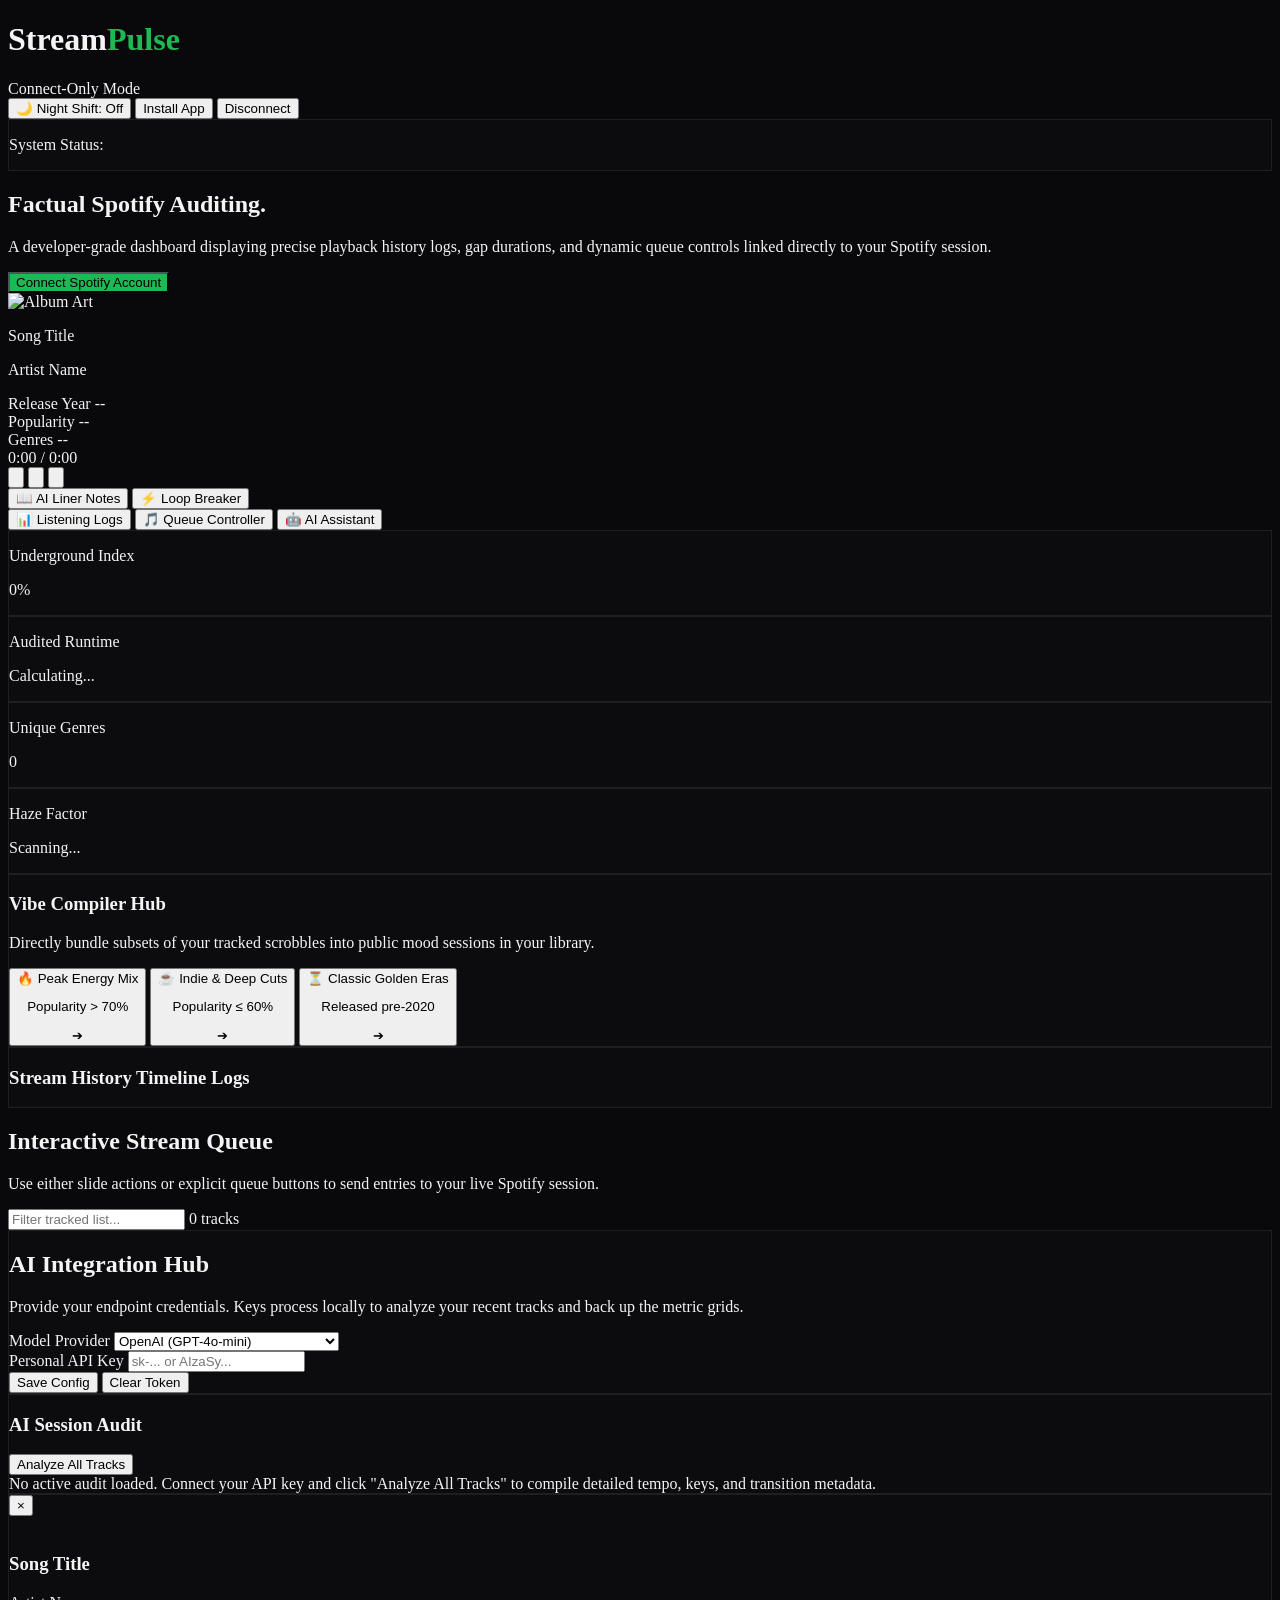
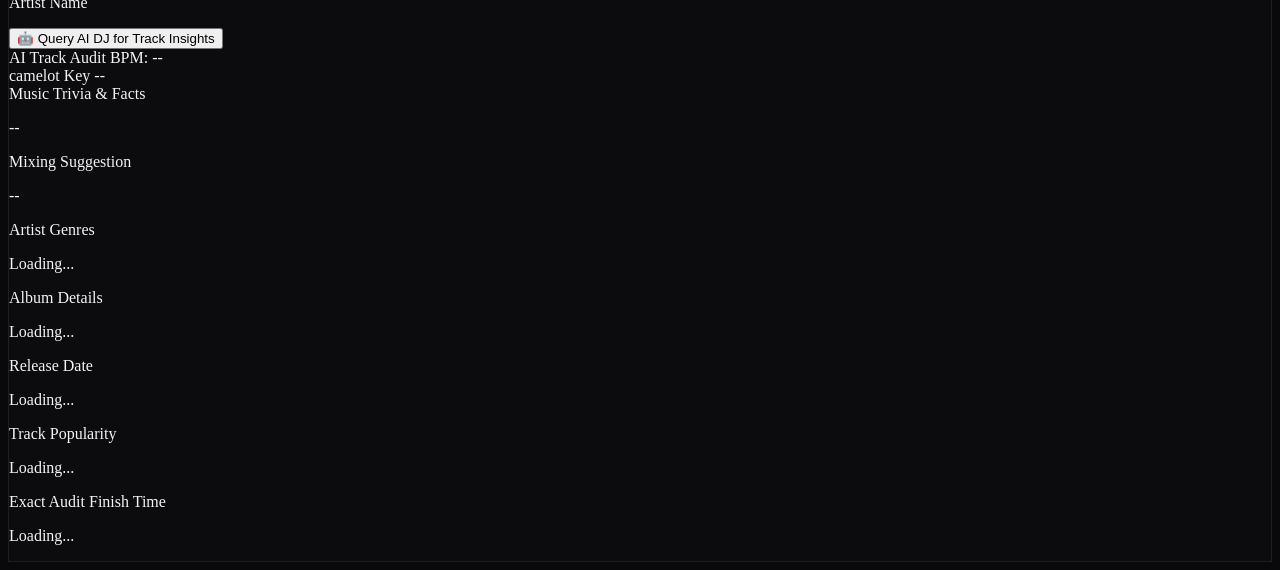
==== index.html @ 312d0803 "Refactor Spotify playback widget and UI elements Updated the layout and functionality of the Spotify" ====
<!DOCTYPE html>
<html lang="en">
<head>
    <meta charset="UTF-8">
    <meta name="viewport" content="width=device-width, initial-scale=1.0">
    <title>StreamPulse Pro</title>
    <link rel="manifest" href="manifest.json">
    <meta name="theme-color" content="#121212">
    <meta name="apple-mobile-web-app-capable" content="yes">
    <meta name="apple-mobile-web-app-status-bar-style" content="black-translucent">
    <script src="https://cdn.tailwindcss.com"></script>
    <style>
        body { background-color: #09090b; color: #f4f4f5; transition: filter 0.3s ease; }
        .spotify-green { color: #1DB954; }
        .spotify-bg { background-color: #1DB954; }
        .spotify-bg:hover { background-color: #1ed760; }
        .card-bg { background-color: #0c0c0e; border: 1px solid #1f1f23; }
        .card-bg:hover { border-color: #2d2d34; }
        /* Custom scrollbar */
        ::-webkit-scrollbar { width: 6px; }
        ::-webkit-scrollbar-track { background: #09090b; }
        ::-webkit-scrollbar-thumb { background: #27272a; border-radius: 3px; }
        
        /* Night Shift amber simulation */
        .night-shift {
            filter: sepia(0.35) brightness(0.8) contrast(0.95);
        }
    </style>
</head>
<body class="font-sans min-h-screen flex flex-col items-center justify-start p-4 select-none relative pb-32">

    <!-- Night Shift Blend Overlay -->
    <div id="night-shift-overlay" class="fixed inset-0 bg-amber-500/5 pointer-events-none z-50 mix-blend-multiply transition-opacity duration-300 opacity-0"></div>

    <!-- Background Gradient Layer -->
    <div class="fixed inset-0 bg-gradient-to-b from-zinc-950 via-zinc-900 to-black -z-10"></div>

    <!-- Header -->
    <header class="w-full max-w-4xl flex justify-between items-center py-4 border-b border-zinc-800/80 mb-6">
        <div class="flex items-center space-x-3">
            <h1 class="text-xl font-bold tracking-tight">Stream<span class="spotify-green">Pulse</span></h1>
            <span id="hydration-badge" class="text-[9px] bg-zinc-850 text-zinc-400 border border-zinc-800 font-extrabold px-2 py-0.5 rounded-full uppercase tracking-wider">Connect-Only Mode</span>
        </div>
        <div class="flex items-center space-x-2">
            <button id="night-shift-btn" onclick="toggleNightShift()" class="bg-zinc-800 hover:bg-zinc-750 text-amber-400 text-xs font-semibold px-3 py-2 rounded-full transition" title="Eye-strain Night Dimmer">
                🌙 Night Shift: Off
            </button>
            <button id="pwa-install-btn" class="bg-zinc-800 hover:bg-zinc-750 text-white text-xs font-semibold px-3 py-2 rounded-full transition hidden">
                Install App
            </button>
            <button id="logout-btn" class="bg-zinc-800 hover:bg-zinc-750 text-white text-sm font-semibold px-4 py-2 rounded-full transition hidden">
                Disconnect
            </button>
        </div>
    </header>

    <!-- Main Content -->
    <main class="w-full max-w-4xl flex flex-col items-center w-full">
        
        <!-- Status/Error Banner -->
        <div id="error-banner" class="w-full card-bg border-red-900/60 rounded-xl p-4 mb-6 text-red-400 text-sm hidden">
            <p class="font-bold mb-1">System Status:</p>
            <p id="error-message"></p>
        </div>

        <!-- Landing View -->
        <div id="landing-view" class="text-center my-16 max-w-md hidden">
            <h2 class="text-3xl font-extrabold mb-4">Factual Spotify Auditing.</h2>
            <p class="text-zinc-400 mb-8 text-sm">A developer-grade dashboard displaying precise playback history logs, gap durations, and dynamic queue controls linked directly to your Spotify session.</p>
            <button onclick="loginWithSpotifyClick()" class="spotify-bg text-black font-bold text-base px-8 py-4 rounded-full shadow-lg transition">
                Connect Spotify Account
            </button>
        </div>

        <!-- Dashboard View -->
        <div id="dashboard-view" class="w-full hidden space-y-6">
            
            <!-- Realtime Spotify Active Playback Widget (Contextual HUD) -->
            <div id="live-playback-widget" class="w-full bg-zinc-950/95 border border-emerald-500/20 rounded-2xl p-5 flex flex-col space-y-4 shadow-[0_0_20px_rgba(16,185,129,0.05)] hidden">
                
                <!-- Track Meta Row -->
                <div class="flex flex-col sm:flex-row items-start sm:items-center justify-between gap-4 w-full">
                    <div class="flex items-center space-x-3 min-w-0">
                        <div class="relative flex-shrink-0">
                            <img id="live-art" class="w-14 h-14 rounded-xl object-cover bg-zinc-900" src="" alt="Album Art">
                            <span class="absolute -top-1 -left-1 flex h-3.5 w-3.5">
                              <span class="animate-ping absolute inline-flex h-full w-full rounded-full bg-emerald-400 opacity-75"></span>
                              <span class="relative inline-flex rounded-full h-3.5 w-3.5 bg-emerald-500"></span>
                            </span>
                        </div>
                        <div class="min-w-0">
                            <p id="live-title" class="font-bold text-white text-base truncate mt-0.5">Song Title</p>
                            <p id="live-artist" class="text-xs text-zinc-400 truncate">Artist Name</p>
                        </div>
                    </div>

                    <!-- Factual Metadata Tracker Grid -->
                    <div class="grid grid-cols-3 gap-2 bg-zinc-900/40 border border-zinc-850 p-2 rounded-xl text-center text-[10px] w-full sm:w-auto flex-shrink-0 min-w-[240px]">
                        <div>
                            <span class="text-zinc-500 block uppercase font-bold text-[8px] tracking-wider">Release Year</span>
                            <span id="live-stats-year" class="text-zinc-200 font-semibold mt-0.5 inline-block">--</span>
                        </div>
                        <div>
                            <span class="text-zinc-500 block uppercase font-bold text-[8px] tracking-wider">Popularity</span>
                            <span id="live-stats-popularity" class="text-zinc-200 font-semibold mt-0.5 inline-block">--</span>
                        </div>
                        <div>
                            <span class="text-zinc-500 block uppercase font-bold text-[8px] tracking-wider">Genres</span>
                            <span id="live-stats-genres" class="text-emerald-400 font-semibold mt-0.5 inline-block truncate max-w-[70px]">--</span>
                        </div>
                    </div>
                </div>

                <!-- Timer and Progress Ticker Bar -->
                <div class="w-full flex items-center justify-between space-x-4">
                    <div class="flex-1 bg-zinc-900 h-2 rounded-full overflow-hidden border border-zinc-800">
                        <div id="live-progress-bar" class="bg-emerald-500 h-full w-0 transition-all duration-1000 linear"></div>
                    </div>
                    <span id="live-time" class="text-[10px] text-zinc-400 font-mono flex-shrink-0">0:00 / 0:00</span>
                </div>

                <!-- AI Liner Notes & Live Story Expansion Pane -->
                <div id="live-ai-notes-text" class="hidden text-xs bg-zinc-900/40 border border-zinc-850/80 rounded-xl p-3 leading-relaxed text-zinc-300 font-mono">
                    <!-- Loaded dynamically via getLiveAILinerNotes() -->
                </div>

                <!-- Action Button Cluster (Playback, Loop Breaker, and AI notes trigger) -->
                <div class="flex flex-wrap items-center justify-between gap-3 border-t border-zinc-850 pt-3">
                    <div class="flex items-center space-x-1">
                        <button onclick="skipLivePrevious()" class="p-2 bg-zinc-900 border border-zinc-850 hover:border-zinc-700 text-white rounded-lg transition active:scale-95">
                            <svg class="w-3.5 h-3.5 fill-current" viewBox="0 0 24 24"><path d="M6 6h2v12H6zm3.5 6L18 18V6z"/></svg>
                        </button>
                        <button onclick="toggleLivePlayback()" class="p-2 bg-white text-black hover:bg-zinc-200 rounded-lg transition active:scale-95">
                            <svg class="w-3.5 h-3.5 fill-current" viewBox="0 0 24 24" id="live-play-pause-icon"><path d="M8 5v14l11-7z"/></svg>
                        </button>
                        <button onclick="skipLiveNext()" class="p-2 bg-zinc-900 border border-zinc-850 hover:border-zinc-700 text-white rounded-lg transition active:scale-95">
                            <svg class="w-3.5 h-3.5 fill-current" viewBox="0 0 24 24"><path d="M6 18l8.5-6L6 6zm9-12v12h2V6z"/></svg>
                        </button>
                    </div>

                    <div class="flex items-center space-x-2">
                        <!-- AI Liner Notes Trigger -->
                        <button id="live-ai-notes-btn" onclick="getLiveAILinerNotes()" class="bg-zinc-900 hover:bg-zinc-800 border border-zinc-800 text-[10px] text-zinc-300 font-bold px-3.5 py-2 rounded-lg transition flex items-center space-x-1.5">
                            <span>📖 AI Liner Notes</span>
                        </button>
                        <!-- Loop Breaker Trigger -->
                        <button onclick="breakArtistLoop()" class="bg-emerald-500/10 border border-emerald-500/30 text-emerald-400 hover:bg-emerald-500/20 text-[10px] font-bold px-3.5 py-2 rounded-lg transition flex items-center space-x-1.5" title="Break the current artist loop and force queue variety">
                            <span>⚡ Loop Breaker</span>
                        </button>
                    </div>
                </div>
            </div>

            <!-- Navigation Tab Switcher -->
            <nav class="flex space-x-1 bg-zinc-900/60 p-1 rounded-xl w-full max-w-md mx-auto border border-zinc-800/60">
                <button onclick="switchTab('hub')" id="tab-btn-hub" class="flex-1 py-2 text-xs font-semibold rounded-lg transition-all text-white bg-zinc-800">
                    📊 Listening Logs
                </button>
                <button onclick="switchTab('tracks')" id="tab-btn-tracks" class="flex-1 py-2 text-xs font-semibold rounded-lg transition-all text-zinc-400 hover:text-white">
                    🎵 Queue Controller
                </button>
                <button onclick="switchTab('ai')" id="tab-btn-ai" class="flex-1 py-2 text-xs font-semibold rounded-lg transition-all text-zinc-400 hover:text-white">
                    🤖 AI Assistant
                </button>
            </nav>

            <!-- TAB 1: HUB & AUDIT LOGS -->
            <div id="tab-content-hub" class="w-full space-y-6">
                <!-- Cool Metrics stats grid -->
                <div class="grid grid-cols-2 md:grid-cols-4 gap-3">
                    <div class="card-bg rounded-xl p-4 text-center flex flex-col justify-between">
                        <p class="text-[10px] text-zinc-500 font-bold uppercase tracking-wider mb-1">Underground Index</p>
                        <p id="stat-indie" class="text-lg font-extrabold text-white">0%</p>
                    </div>
                    <div class="card-bg rounded-xl p-4 text-center flex flex-col justify-between">
                        <p class="text-[10px] text-zinc-500 font-bold uppercase tracking-wider mb-1">Audited Runtime</p>
                        <p id="stat-runtime" class="text-lg font-extrabold text-white">Calculating...</p>
                    </div>
                    <div class="card-bg rounded-xl p-4 text-center flex flex-col justify-between">
                        <p class="text-[10px] text-zinc-500 font-bold uppercase tracking-wider mb-1">Unique Genres</p>
                        <p id="stat-genres-count" class="text-lg font-extrabold text-white">0</p>
                    </div>
                    <div class="card-bg rounded-xl p-4 text-center flex flex-col justify-between relative overflow-hidden">
                        <p class="text-[10px] text-zinc-500 font-bold uppercase tracking-wider mb-1">Haze Factor</p>
                        <p id="stat-haze" class="text-xs font-extrabold text-amber-500 mt-1">Scanning...</p>
                    </div>
                </div>

                <!-- Playlist Compiling profiles -->
                <div class="w-full card-bg rounded-xl p-5 space-y-4">
                    <div>
                        <h3 class="font-bold text-white text-sm">Vibe Compiler Hub</h3>
                        <p class="text-xs text-zinc-400 mt-0.5">Directly bundle subsets of your tracked scrobbles into public mood sessions in your library.</p>
                    </div>
                    <div class="grid grid-cols-1 sm:grid-cols-3 gap-2">
                        <button onclick="generateVibePlaylist('energy')" class="bg-zinc-900 hover:bg-zinc-800 border border-zinc-800 text-white text-xs font-bold p-3 rounded-lg transition text-left flex items-center justify-between">
                            <span>🔥 Peak Energy Mix <p class="text-[9px] text-zinc-500 font-normal mt-0.5">Popularity > 70%</p></span>
                            <span class="text-emerald-500">➔</span>
                        </button>
                        <button onclick="generateVibePlaylist('indie')" class="bg-zinc-900 hover:bg-zinc-800 border border-zinc-800 text-white text-xs font-bold p-3 rounded-lg transition text-left flex items-center justify-between">
                            <span>☕ Indie & Deep Cuts <p class="text-[9px] text-zinc-500 font-normal mt-0.5">Popularity ≤ 60%</p></span>
                            <span class="text-emerald-500">➔</span>
                        </button>
                        <button onclick="generateVibePlaylist('retro')" class="bg-zinc-900 hover:bg-zinc-800 border border-zinc-800 text-white text-xs font-bold p-3 rounded-lg transition text-left flex items-center justify-between">
                            <span>⏳ Classic Golden Eras <p class="text-[9px] text-zinc-500 font-normal mt-0.5">Released pre-2020</p></span>
                            <span class="text-emerald-500">➔</span>
                        </button>
                    </div>
                </div>

                <!-- PLAYBACK LOG TIMELINE -->
                <div class="card-bg rounded-xl p-5">
                    <h3 class="text-sm font-bold text-white mb-4 tracking-wide uppercase text-zinc-400">Stream History Timeline Logs</h3>
                    <div id="timeline-container" class="relative pl-6 border-l-2 border-zinc-800 space-y-6">
                        <!-- Filled programmatically -->
                    </div>
                </div>
            </div>

            <!-- TAB 2: QUEUE CONTROLLER -->
            <div id="tab-content-tracks" class="w-full hidden space-y-4">
                <div class="flex flex-col sm:flex-row justify-between items-center gap-3 w-full">
                    <div class="text-left w-full sm:w-auto">
                        <h2 class="text-lg font-semibold tracking-wide">Interactive Stream Queue</h2>
                        <p class="text-xs text-zinc-500 font-normal">Use either slide actions or explicit queue buttons to send entries to your live Spotify session.</p>
                    </div>
                    <div class="flex items-center gap-2 w-full sm:w-auto">
                        <input id="search-input" type="text" placeholder="Filter tracked list..." class="bg-zinc-900 border border-zinc-800 text-xs px-3 py-1.5 rounded-lg text-white w-full sm:w-48 focus:outline-none focus:border-zinc-700 transition" oninput="filterTracks()">
                        <span id="track-count" class="text-xs text-zinc-400 bg-zinc-800 px-2.5 py-1.5 rounded-lg whitespace-nowrap">0 tracks</span>
                    </div>
                </div>
                
                <div id="tracks-list" class="grid grid-cols-1 md:grid-cols-2 gap-4"></div>
            </div>

            <!-- TAB 3: AI ASSISTANT -->
            <div id="tab-content-ai" class="w-full hidden grid grid-cols-1 lg:grid-cols-3 gap-6 items-start">
                
                <!-- Left panel: config options -->
                <div class="card-bg rounded-2xl p-5 space-y-4 lg:col-span-1">
                    <div>
                        <h2 class="text-sm font-bold text-white uppercase tracking-wider">AI Integration Hub</h2>
                        <p class="text-xs text-zinc-400 mt-1">Provide your endpoint credentials. Keys process locally to analyze your recent tracks and back up the metric grids.</p>
                    </div>

                    <div class="space-y-3">
                        <div>
                            <label class="block text-[10px] font-extrabold uppercase text-zinc-500 mb-1.5">Model Provider</label>
                            <select id="ai-provider" class="w-full bg-zinc-950 border border-zinc-800 rounded-lg p-2.5 text-xs text-white focus:outline-none focus:border-zinc-700">
                                <option value="openai">OpenAI (GPT-4o-mini)</option>
                                <option value="gemini">Google Gemini (Gemini 2.5 Flash)</option>
                            </select>
                        </div>
                        <div>
                            <label class="block text-[10px] font-extrabold uppercase text-zinc-500 mb-1.5">Personal API Key</label>
                            <input id="ai-key" type="password" placeholder="sk-... or AIzaSy..." class="w-full bg-zinc-950 border border-zinc-800 rounded-lg p-2.5 text-xs text-white focus:outline-none focus:border-zinc-700">
                        </div>
                    </div>

                    <div class="flex space-x-2 pt-2">
                        <button onclick="saveAIConfig()" class="bg-zinc-800 hover:bg-zinc-750 text-white text-xs font-bold px-4 py-2.5 rounded-lg transition">
                            Save Config
                        </button>
                        <button onclick="generateAIPrivacyClear()" class="text-zinc-500 hover:text-zinc-300 text-xs px-2 py-2 transition">
                            Clear Token
                        </button>
                    </div>
                </div>

                <!-- Music Archivist Output terminal -->
                <div class="card-bg rounded-xl p-5 space-y-4 lg:col-span-2">
                    <div class="flex justify-between items-center">
                        <h3 class="text-sm font-bold text-white uppercase tracking-wider">AI Session Audit</h3>
                        <button id="ai-run-btn" onclick="runAIAuditor()" class="bg-emerald-500 hover:bg-emerald-400 text-black text-xs font-bold px-4 py-2.5 rounded-full transition shadow-md">
                            Analyze All Tracks
                        </button>
                    </div>

                    <div id="ai-output-container" class="space-y-4 max-h-[500px] overflow-y-auto pr-2">
                        <div class="bg-zinc-950 p-4 rounded-xl border border-zinc-800 text-zinc-400 text-xs text-center leading-relaxed">
                            No active audit loaded. Connect your API key and click "Analyze All Tracks" to compile detailed tempo, keys, and transition metadata.
                        </div>
                    </div>
                </div>
            </div>

        </div>
    </main>

    <!-- Unified Detail Modal -->
    <div id="info-modal" class="fixed inset-0 bg-black/90 flex items-center justify-center p-4 z-50 hidden opacity-0 transition-opacity duration-200" onclick="handleOutsideModalClick(event)">
        <div id="modal-container" class="card-bg w-full max-w-sm rounded-2xl p-6 relative transform scale-95 transition-transform duration-200">
            <button onclick="closeModal()" class="absolute top-4 right-4 text-zinc-400 hover:text-white text-xl font-bold p-1">×</button>
            
            <div class="flex items-center space-x-4 mb-5">
                <img id="modal-img" class="w-16 h-16 rounded-lg object-cover shadow-md bg-zinc-900">
                <div class="min-w-0 flex-1">
                    <h3 id="modal-title" class="font-bold text-white text-base truncate">Song Title</h3>
                    <p id="modal-artist" class="text-sm text-zinc-400 truncate">Artist Name</p>
                </div>
            </div>

            <!-- On-demand Track analyzer option -->
            <button id="modal-ai-btn" onclick="runSingleTrackAnalysis()" class="w-full bg-emerald-500 hover:bg-emerald-400 text-black text-xs font-extrabold py-2.5 rounded-lg transition mb-4">
                🤖 Query AI DJ for Track Insights
            </button>

            <!-- On-Demand AI insights container target -->
            <div id="modal-ai-result" class="hidden mb-4 bg-zinc-950 border border-zinc-800/80 rounded-xl p-3 text-xs space-y-2">
                <div class="flex justify-between items-center border-b border-zinc-850 pb-2">
                    <span class="text-zinc-500 text-[10px] font-bold uppercase tracking-wider">AI Track Audit</span>
                    <span id="modal-ai-bpm" class="text-emerald-400 font-bold font-mono">BPM: --</span>
                </div>
                <div>
                    <span class="text-zinc-500 text-[9px] font-bold uppercase block">camelot Key</span>
                    <span id="modal-ai-key" class="text-zinc-200 font-semibold mt-0.5 inline-block">--</span>
                </div>
                <div>
                    <span class="text-zinc-500 text-[9px] font-bold uppercase block">Music Trivia & Facts</span>
                    <p id="modal-ai-trivia" class="text-zinc-300 mt-0.5 leading-relaxed">--</p>
                </div>
                <div>
                    <span class="text-zinc-500 text-[9px] font-bold uppercase block">Mixing Suggestion</span>
                    <p id="modal-ai-mix" class="text-zinc-300 mt-0.5 leading-relaxed">--</p>
                </div>
            </div>

            <div class="space-y-4 text-sm">
                <div class="border-b border-zinc-800 pb-3 flex justify-between items-end">
                    <div>
                        <p class="text-xs text-zinc-500 font-medium uppercase tracking-wider">Artist Genres</p>
                        <p id="modal-genres" class="text-white font-semibold mt-0.5">Loading...</p>
                    </div>
                </div>
                <div class="grid grid-cols-1 gap-2.5">
                    <div class="bg-zinc-950 p-3 rounded-lg border border-zinc-800/60">
                        <p class="text-[10px] text-zinc-500 font-medium uppercase">Album Details</p>
                        <p id="modal-album" class="text-zinc-200 text-xs font-semibold mt-1">Loading...</p>
                    </div>
                    <div class="grid grid-cols-2 gap-2">
                        <div class="bg-zinc-950 p-3 rounded-lg border border-zinc-800/60">
                            <p class="text-[10px] text-zinc-500 font-medium uppercase">Release Date</p>
                            <p id="modal-release" class="text-zinc-200 text-xs font-semibold mt-1">Loading...</p>
                        </div>
                        <div class="bg-zinc-950 p-3 rounded-lg border border-zinc-800/60">
                            <p class="text-[10px] text-zinc-500 font-medium uppercase">Track Popularity</p>
                            <p id="modal-popularity" class="text-zinc-200 text-xs font-semibold mt-1">Loading...</p>
                        </div>
                    </div>
                    <div class="bg-zinc-950 p-3 rounded-lg border border-zinc-800/60">
                        <p class="text-[10px] text-zinc-500 font-medium uppercase">Exact Audit Finish Time</p>
                        <p id="modal-timestamp" class="text-zinc-200 text-xs font-semibold mt-1">Loading...</p>
                    </div>
                </div>
            </div>
        </div>
    </div>

    <!-- MAIN JAVASCRIPT LINK -->
    <script src="app.js"></script>
</body>
</html>
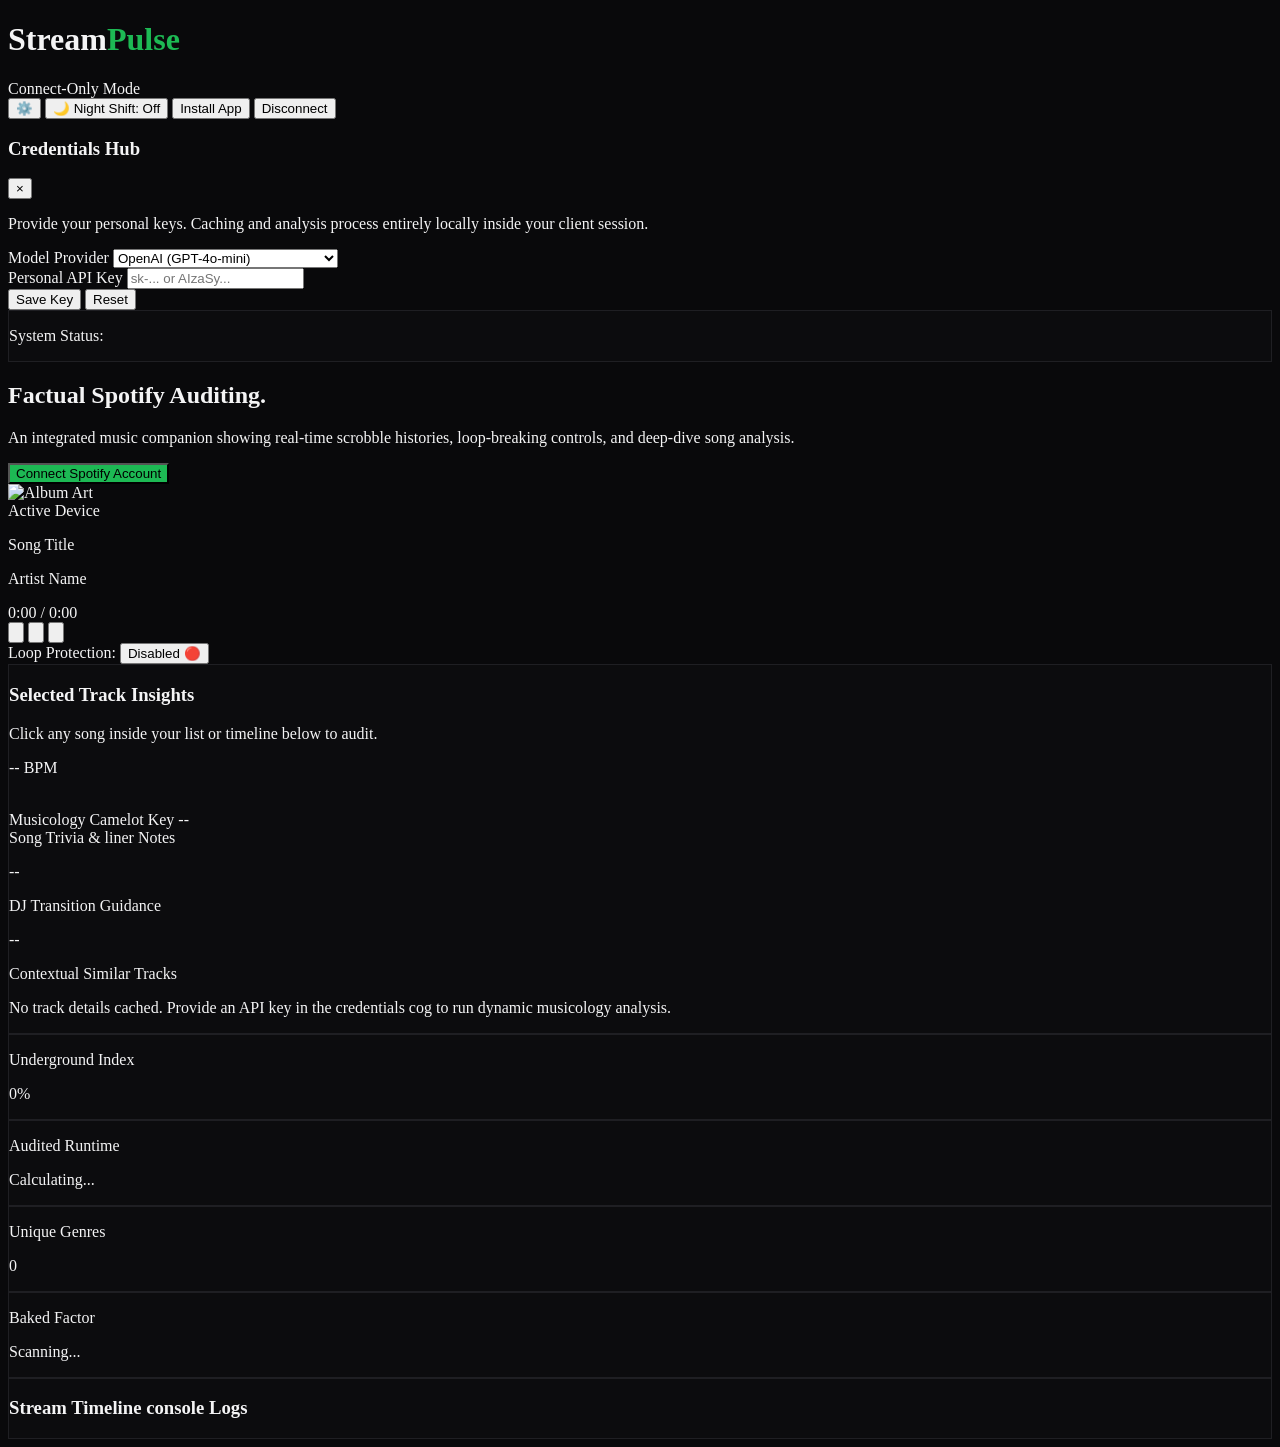
==== commit e8aa2929: "Refactor index.html for AI config and layout updates Updated layout and added configuration options " ====
--- a/index.html
+++ b/index.html
@@ -16,12 +16,12 @@
         .spotify-bg:hover { background-color: #1ed760; }
         .card-bg { background-color: #0c0c0e; border: 1px solid #1f1f23; }
         .card-bg:hover { border-color: #2d2d34; }
+        
         /* Custom scrollbar */
         ::-webkit-scrollbar { width: 6px; }
         ::-webkit-scrollbar-track { background: #09090b; }
         ::-webkit-scrollbar-thumb { background: #27272a; border-radius: 3px; }
         
-        /* Night Shift amber simulation */
         .night-shift {
             filter: sepia(0.35) brightness(0.8) contrast(0.95);
         }
@@ -32,16 +32,20 @@
     <!-- Night Shift Blend Overlay -->
     <div id="night-shift-overlay" class="fixed inset-0 bg-amber-500/5 pointer-events-none z-50 mix-blend-multiply transition-opacity duration-300 opacity-0"></div>
 
-    <!-- Background Gradient Layer -->
+    <!-- Premium Background Gradient Overlay -->
     <div class="fixed inset-0 bg-gradient-to-b from-zinc-950 via-zinc-900 to-black -z-10"></div>
 
     <!-- Header -->
-    <header class="w-full max-w-4xl flex justify-between items-center py-4 border-b border-zinc-800/80 mb-6">
+    <header class="w-full max-w-5xl flex justify-between items-center py-4 border-b border-zinc-800/80 mb-6">
         <div class="flex items-center space-x-3">
             <h1 class="text-xl font-bold tracking-tight">Stream<span class="spotify-green">Pulse</span></h1>
             <span id="hydration-badge" class="text-[9px] bg-zinc-850 text-zinc-400 border border-zinc-800 font-extrabold px-2 py-0.5 rounded-full uppercase tracking-wider">Connect-Only Mode</span>
         </div>
         <div class="flex items-center space-x-2">
+            <!-- Configuration Cog Trigger -->
+            <button onclick="toggleConfigDrawer()" class="p-2 bg-zinc-800 hover:bg-zinc-750 text-white rounded-full transition" title="API Configuration">
+                ⚙️
+            </button>
             <button id="night-shift-btn" onclick="toggleNightShift()" class="bg-zinc-800 hover:bg-zinc-750 text-amber-400 text-xs font-semibold px-3 py-2 rounded-full transition" title="Eye-strain Night Dimmer">
                 🌙 Night Shift: Off
             </button>
@@ -54,8 +58,38 @@
         </div>
     </header>
 
+    <!-- Slide-out API Configuration Drawer -->
+    <div id="config-drawer" class="fixed top-0 right-0 bottom-0 w-80 bg-zinc-950/95 border-l border-zinc-800 p-5 shadow-2xl z-50 transform translate-x-full transition-transform duration-300 ease-in-out">
+        <div class="flex justify-between items-center border-b border-zinc-800 pb-3 mb-4">
+            <h3 class="text-sm font-bold text-white uppercase tracking-wider">Credentials Hub</h3>
+            <button onclick="toggleConfigDrawer()" class="text-zinc-400 hover:text-white text-lg font-bold">&times;</button>
+        </div>
+        <div class="space-y-4 text-xs">
+            <p class="text-zinc-400 leading-relaxed">Provide your personal keys. Caching and analysis process entirely locally inside your client session.</p>
+            <div>
+                <label class="block text-[10px] font-extrabold uppercase text-zinc-500 mb-1.5">Model Provider</label>
+                <select id="ai-provider" class="w-full bg-zinc-900 border border-zinc-800 rounded-lg p-2.5 text-white focus:outline-none focus:border-zinc-700">
+                    <option value="openai">OpenAI (GPT-4o-mini)</option>
+                    <option value="gemini">Google Gemini (Gemini 2.5 Flash)</option>
+                </select>
+            </div>
+            <div>
+                <label class="block text-[10px] font-extrabold uppercase text-zinc-500 mb-1.5">Personal API Key</label>
+                <input id="ai-key" type="password" placeholder="sk-... or AIzaSy..." class="w-full bg-zinc-900 border border-zinc-800 rounded-lg p-2.5 text-white focus:outline-none focus:border-zinc-700">
+            </div>
+            <div class="pt-4 border-t border-zinc-850 flex space-x-2">
+                <button onclick="saveAIConfig()" class="flex-1 bg-emerald-500 hover:bg-emerald-400 text-black text-xs font-bold py-2 rounded-lg transition">
+                    Save Key
+                </button>
+                <button onclick="generateAIPrivacyClear()" class="bg-zinc-800 hover:bg-zinc-700 text-zinc-400 text-xs px-3 py-2 rounded-lg transition">
+                    Reset
+                </button>
+            </div>
+        </div>
+    </div>
+
     <!-- Main Content -->
-    <main class="w-full max-w-4xl flex flex-col items-center w-full">
+    <main class="w-full max-w-5xl flex flex-col items-center w-full">
         
         <!-- Status/Error Banner -->
         <div id="error-banner" class="w-full card-bg border-red-900/60 rounded-xl p-4 mb-6 text-red-400 text-sm hidden">
@@ -66,21 +100,22 @@
         <!-- Landing View -->
         <div id="landing-view" class="text-center my-16 max-w-md hidden">
             <h2 class="text-3xl font-extrabold mb-4">Factual Spotify Auditing.</h2>
-            <p class="text-zinc-400 mb-8 text-sm">A developer-grade dashboard displaying precise playback history logs, gap durations, and dynamic queue controls linked directly to your Spotify session.</p>
+            <p class="text-zinc-400 mb-8 text-sm">An integrated music companion showing real-time scrobble histories, loop-breaking controls, and deep-dive song analysis.</p>
             <button onclick="loginWithSpotifyClick()" class="spotify-bg text-black font-bold text-base px-8 py-4 rounded-full shadow-lg transition">
                 Connect Spotify Account
             </button>
         </div>
 
-        <!-- Dashboard View -->
-        <div id="dashboard-view" class="w-full hidden space-y-6">
+        <!-- Dashboard Workspace Grid (Responsive Column Layout) -->
+        <div id="dashboard-view" class="w-full hidden grid grid-cols-1 lg:grid-cols-12 gap-6 items-start">
             
-            <!-- Realtime Spotify Active Playback Widget (Contextual HUD) -->
-            <div id="live-playback-widget" class="w-full bg-zinc-950/95 border border-emerald-500/20 rounded-2xl p-5 flex flex-col space-y-4 shadow-[0_0_20px_rgba(16,185,129,0.05)] hidden">
+            <!-- LEFT PANEL: HUD Now Playing & AI Inspector (5 columns) -->
+            <div class="lg:col-span-5 space-y-6">
                 
-                <!-- Track Meta Row -->
-                <div class="flex flex-col sm:flex-row items-start sm:items-center justify-between gap-4 w-full">
-                    <div class="flex items-center space-x-3 min-w-0">
+                <!-- Realtime Playback Widget -->
+                <div id="live-playback-widget" class="w-full bg-zinc-950 border border-emerald-500/20 rounded-2xl p-5 flex flex-col space-y-4 shadow-[0_0_20px_rgba(16,185,129,0.05)] transition-all">
+                    
+                    <div class="flex items-center space-x-3 w-full min-w-0 cursor-pointer" onclick="inspectActiveTrack()">
                         <div class="relative flex-shrink-0">
                             <img id="live-art" class="w-14 h-14 rounded-xl object-cover bg-zinc-900" src="" alt="Album Art">
                             <span class="absolute -top-1 -left-1 flex h-3.5 w-3.5">
@@ -88,273 +123,143 @@
                               <span class="relative inline-flex rounded-full h-3.5 w-3.5 bg-emerald-500"></span>
                             </span>
                         </div>
-                        <div class="min-w-0">
-                            <p id="live-title" class="font-bold text-white text-base truncate mt-0.5">Song Title</p>
+                        <div class="min-w-0 flex-1">
+                            <div class="flex items-center space-x-1.5">
+                                <span class="text-[8px] bg-emerald-500/10 text-emerald-400 border border-emerald-500/20 px-1.5 py-0.5 rounded font-extrabold uppercase tracking-widest">Active</span>
+                                <span id="live-device" class="text-[9px] text-zinc-500 truncate">Device</span>
+                            </div>
+                            <p id="live-title" class="font-extrabold text-white text-base truncate mt-0.5">Song Title</p>
                             <p id="live-artist" class="text-xs text-zinc-400 truncate">Artist Name</p>
                         </div>
                     </div>
 
-                    <!-- Factual Metadata Tracker Grid -->
-                    <div class="grid grid-cols-3 gap-2 bg-zinc-900/40 border border-zinc-850 p-2 rounded-xl text-center text-[10px] w-full sm:w-auto flex-shrink-0 min-w-[240px]">
+                    <!-- Progress Bar -->
+                    <div class="w-full flex items-center justify-between space-x-4 pt-1">
+                        <div class="flex-1 bg-zinc-900 h-1.5 rounded-full overflow-hidden border border-zinc-800">
+                            <div id="live-progress-bar" class="bg-emerald-500 h-full w-0"></div>
+                        </div>
+                        <span id="live-time" class="text-[10px] text-zinc-400 font-mono flex-shrink-0">0:00 / 0:00</span>
+                    </div>
+
+                    <!-- Playback Controls -->
+                    <div class="flex items-center justify-between border-t border-zinc-850 pt-3">
+                        <div class="flex items-center space-x-1">
+                            <button onclick="skipLivePrevious()" class="p-2 bg-zinc-900 border border-zinc-850 hover:border-zinc-700 text-white rounded-lg transition">
+                                <svg class="w-3 h-3 fill-current" viewBox="0 0 24 24"><path d="M6 6h2v12H6zm3.5 6L18 18V6z"/></svg>
+                            </button>
+                            <button onclick="toggleLivePlayback()" class="p-2 bg-white text-black hover:bg-zinc-200 rounded-lg transition">
+                                <svg class="w-3.5 h-3.5 fill-current" viewBox="0 0 24 24" id="live-play-pause-icon"><path d="M8 5v14l11-7z"/></svg>
+                            </button>
+                            <button onclick="skipLiveNext()" class="p-2 bg-zinc-900 border border-zinc-850 hover:border-zinc-700 text-white rounded-lg transition">
+                                <svg class="w-3 h-3 fill-current" viewBox="0 0 24 24"><path d="M6 18l8.5-6L6 6zm9-12v12h2V6z"/></svg>
+                            </button>
+                        </div>
+
+                        <!-- Proactive Auto-Loop Safeguard Switch -->
+                        <div class="flex items-center space-x-2">
+                            <span class="text-[9px] text-zinc-400 font-extrabold uppercase tracking-wider">Loop Protection:</span>
+                            <button id="loop-protect-toggle" onclick="toggleLoopProtection()" class="bg-zinc-900 border border-zinc-850 text-red-400 hover:border-zinc-700 text-[10px] font-bold px-3 py-1.5 rounded-lg transition">
+                                Disabled 🔴
+                            </button>
+                        </div>
+                    </div>
+                </div>
+
+                <!-- Unified AI Musicology Inspector Panel -->
+                <div id="inspector-panel" class="card-bg rounded-2xl p-5 space-y-4 shadow-xl">
+                    <div class="flex justify-between items-center border-b border-zinc-850 pb-3">
                         <div>
-                            <span class="text-zinc-500 block uppercase font-bold text-[8px] tracking-wider">Release Year</span>
-                            <span id="live-stats-year" class="text-zinc-200 font-semibold mt-0.5 inline-block">--</span>
-                        </div>
+                            <h3 class="text-xs font-bold text-zinc-400 uppercase tracking-widest">Selected Track Insights</h3>
+                            <p id="inspect-desc-sub" class="text-[9px] text-zinc-500 mt-0.5">Click any song inside your list or timeline below to audit.</p>
+                        </div>
+                        <span id="inspect-bpm" class="text-[10px] bg-emerald-500/10 border border-emerald-500/20 text-emerald-400 font-mono px-2 py-0.5 rounded font-bold uppercase tracking-wider hidden">-- BPM</span>
+                    </div>
+
+                    <!-- Selected track target details -->
+                    <div id="inspect-header-details" class="flex items-center space-x-3 bg-zinc-950 p-2.5 rounded-xl border border-zinc-850/50 hidden">
+                        <img id="inspect-art" class="w-10 h-10 rounded-lg object-cover" src="" alt="">
+                        <div class="min-w-0 flex-1">
+                            <p id="inspect-title" class="text-xs font-bold text-white truncate"></p>
+                            <p id="inspect-artist" class="text-[10px] text-zinc-400 truncate"></p>
+                        </div>
+                    </div>
+
+                    <!-- AI Insights Display Block -->
+                    <div id="inspect-ai-content" class="space-y-4 hidden">
                         <div>
-                            <span class="text-zinc-500 block uppercase font-bold text-[8px] tracking-wider">Popularity</span>
-                            <span id="live-stats-popularity" class="text-zinc-200 font-semibold mt-0.5 inline-block">--</span>
-                        </div>
-                        <div>
-                            <span class="text-zinc-500 block uppercase font-bold text-[8px] tracking-wider">Genres</span>
-                            <span id="live-stats-genres" class="text-emerald-400 font-semibold mt-0.5 inline-block truncate max-w-[70px]">--</span>
-                        </div>
-                    </div>
-                </div>
-
-                <!-- Timer and Progress Ticker Bar -->
-                <div class="w-full flex items-center justify-between space-x-4">
-                    <div class="flex-1 bg-zinc-900 h-2 rounded-full overflow-hidden border border-zinc-800">
-                        <div id="live-progress-bar" class="bg-emerald-500 h-full w-0 transition-all duration-1000 linear"></div>
-                    </div>
-                    <span id="live-time" class="text-[10px] text-zinc-400 font-mono flex-shrink-0">0:00 / 0:00</span>
-                </div>
-
-                <!-- AI Liner Notes & Live Story Expansion Pane -->
-                <div id="live-ai-notes-text" class="hidden text-xs bg-zinc-900/40 border border-zinc-850/80 rounded-xl p-3 leading-relaxed text-zinc-300 font-mono">
-                    <!-- Loaded dynamically via getLiveAILinerNotes() -->
-                </div>
-
-                <!-- Action Button Cluster (Playback, Loop Breaker, and AI notes trigger) -->
-                <div class="flex flex-wrap items-center justify-between gap-3 border-t border-zinc-850 pt-3">
-                    <div class="flex items-center space-x-1">
-                        <button onclick="skipLivePrevious()" class="p-2 bg-zinc-900 border border-zinc-850 hover:border-zinc-700 text-white rounded-lg transition active:scale-95">
-                            <svg class="w-3.5 h-3.5 fill-current" viewBox="0 0 24 24"><path d="M6 6h2v12H6zm3.5 6L18 18V6z"/></svg>
-                        </button>
-                        <button onclick="toggleLivePlayback()" class="p-2 bg-white text-black hover:bg-zinc-200 rounded-lg transition active:scale-95">
-                            <svg class="w-3.5 h-3.5 fill-current" viewBox="0 0 24 24" id="live-play-pause-icon"><path d="M8 5v14l11-7z"/></svg>
-                        </button>
-                        <button onclick="skipLiveNext()" class="p-2 bg-zinc-900 border border-zinc-850 hover:border-zinc-700 text-white rounded-lg transition active:scale-95">
-                            <svg class="w-3.5 h-3.5 fill-current" viewBox="0 0 24 24"><path d="M6 18l8.5-6L6 6zm9-12v12h2V6z"/></svg>
-                        </button>
-                    </div>
-
-                    <div class="flex items-center space-x-2">
-                        <!-- AI Liner Notes Trigger -->
-                        <button id="live-ai-notes-btn" onclick="getLiveAILinerNotes()" class="bg-zinc-900 hover:bg-zinc-800 border border-zinc-800 text-[10px] text-zinc-300 font-bold px-3.5 py-2 rounded-lg transition flex items-center space-x-1.5">
-                            <span>📖 AI Liner Notes</span>
-                        </button>
-                        <!-- Loop Breaker Trigger -->
-                        <button onclick="breakArtistLoop()" class="bg-emerald-500/10 border border-emerald-500/30 text-emerald-400 hover:bg-emerald-500/20 text-[10px] font-bold px-3.5 py-2 rounded-lg transition flex items-center space-x-1.5" title="Break the current artist loop and force queue variety">
-                            <span>⚡ Loop Breaker</span>
-                        </button>
-                    </div>
-                </div>
-            </div>
-
-            <!-- Navigation Tab Switcher -->
-            <nav class="flex space-x-1 bg-zinc-900/60 p-1 rounded-xl w-full max-w-md mx-auto border border-zinc-800/60">
-                <button onclick="switchTab('hub')" id="tab-btn-hub" class="flex-1 py-2 text-xs font-semibold rounded-lg transition-all text-white bg-zinc-800">
-                    📊 Listening Logs
-                </button>
-                <button onclick="switchTab('tracks')" id="tab-btn-tracks" class="flex-1 py-2 text-xs font-semibold rounded-lg transition-all text-zinc-400 hover:text-white">
-                    🎵 Queue Controller
-                </button>
-                <button onclick="switchTab('ai')" id="tab-btn-ai" class="flex-1 py-2 text-xs font-semibold rounded-lg transition-all text-zinc-400 hover:text-white">
-                    🤖 AI Assistant
-                </button>
-            </nav>
-
-            <!-- TAB 1: HUB & AUDIT LOGS -->
-            <div id="tab-content-hub" class="w-full space-y-6">
-                <!-- Cool Metrics stats grid -->
+                            <span class="text-zinc-500 text-[9px] font-bold uppercase block tracking-wider">Musicology Camelot Key</span>
+                            <span id="inspect-key" class="text-emerald-400 font-bold font-mono text-xs mt-0.5 inline-block">--</span>
+                        </div>
+                        <div class="space-y-1">
+                            <span class="text-zinc-500 text-[9px] font-bold uppercase block tracking-wider">Song Trivia & liner Notes</span>
+                            <p id="inspect-trivia" class="text-zinc-300 text-xs leading-relaxed font-mono bg-zinc-950/40 p-3 rounded-xl border border-zinc-850/50">--</p>
+                        </div>
+                        <div class="space-y-1">
+                            <span class="text-zinc-500 text-[9px] font-bold uppercase block tracking-wider">DJ Transition Guidance</span>
+                            <p id="inspect-mix" class="text-zinc-300 text-xs leading-relaxed font-mono bg-zinc-950/40 p-3 rounded-xl border border-zinc-850/50">--</p>
+                        </div>
+
+                        <!-- SMART DYNAMIC RECOMMENDATIONS (Actionable) -->
+                        <div class="space-y-2">
+                            <span class="text-zinc-500 text-[9px] font-bold uppercase block tracking-wider">Contextual Similar Tracks</span>
+                            <div id="inspect-similar-list" class="space-y-2">
+                                <!-- Programmatically injected recommended cards -->
+                            </div>
+                        </div>
+                    </div>
+
+                    <!-- Connection prompt badge -->
+                    <div id="inspect-placeholder" class="text-center py-10 text-zinc-500 text-xs space-y-3">
+                        <p>No track details cached. Provide an API key in the credentials cog to run dynamic musicology analysis.</p>
+                    </div>
+                </div>
+            </div>
+
+            <!-- RIGHT PANEL: CONSOLE LOGS & QUEUE MANAGER (7 columns) -->
+            <div class="lg:col-span-7 space-y-6">
+                <!-- Precision Factual Stats Grid -->
                 <div class="grid grid-cols-2 md:grid-cols-4 gap-3">
-                    <div class="card-bg rounded-xl p-4 text-center flex flex-col justify-between">
+                    <div class="card-bg rounded-xl p-4 text-center">
                         <p class="text-[10px] text-zinc-500 font-bold uppercase tracking-wider mb-1">Underground Index</p>
                         <p id="stat-indie" class="text-lg font-extrabold text-white">0%</p>
                     </div>
-                    <div class="card-bg rounded-xl p-4 text-center flex flex-col justify-between">
+                    <div class="card-bg rounded-xl p-4 text-center">
                         <p class="text-[10px] text-zinc-500 font-bold uppercase tracking-wider mb-1">Audited Runtime</p>
                         <p id="stat-runtime" class="text-lg font-extrabold text-white">Calculating...</p>
                     </div>
-                    <div class="card-bg rounded-xl p-4 text-center flex flex-col justify-between">
+                    <div class="card-bg rounded-xl p-4 text-center">
                         <p class="text-[10px] text-zinc-500 font-bold uppercase tracking-wider mb-1">Unique Genres</p>
                         <p id="stat-genres-count" class="text-lg font-extrabold text-white">0</p>
                     </div>
-                    <div class="card-bg rounded-xl p-4 text-center flex flex-col justify-between relative overflow-hidden">
-                        <p class="text-[10px] text-zinc-500 font-bold uppercase tracking-wider mb-1">Haze Factor</p>
+                    <div class="card-bg rounded-xl p-4 text-center">
+                        <p class="text-[10px] text-zinc-500 font-bold uppercase tracking-wider mb-1">Baked Factor</p>
                         <p id="stat-haze" class="text-xs font-extrabold text-amber-500 mt-1">Scanning...</p>
                     </div>
                 </div>
 
-                <!-- Playlist Compiling profiles -->
-                <div class="w-full card-bg rounded-xl p-5 space-y-4">
-                    <div>
-                        <h3 class="font-bold text-white text-sm">Vibe Compiler Hub</h3>
-                        <p class="text-xs text-zinc-400 mt-0.5">Directly bundle subsets of your tracked scrobbles into public mood sessions in your library.</p>
-                    </div>
-                    <div class="grid grid-cols-1 sm:grid-cols-3 gap-2">
-                        <button onclick="generateVibePlaylist('energy')" class="bg-zinc-900 hover:bg-zinc-800 border border-zinc-800 text-white text-xs font-bold p-3 rounded-lg transition text-left flex items-center justify-between">
-                            <span>🔥 Peak Energy Mix <p class="text-[9px] text-zinc-500 font-normal mt-0.5">Popularity > 70%</p></span>
-                            <span class="text-emerald-500">➔</span>
-                        </button>
-                        <button onclick="generateVibePlaylist('indie')" class="bg-zinc-900 hover:bg-zinc-800 border border-zinc-800 text-white text-xs font-bold p-3 rounded-lg transition text-left flex items-center justify-between">
-                            <span>☕ Indie & Deep Cuts <p class="text-[9px] text-zinc-500 font-normal mt-0.5">Popularity ≤ 60%</p></span>
-                            <span class="text-emerald-500">➔</span>
-                        </button>
-                        <button onclick="generateVibePlaylist('retro')" class="bg-zinc-900 hover:bg-zinc-800 border border-zinc-800 text-white text-xs font-bold p-3 rounded-lg transition text-left flex items-center justify-between">
-                            <span>⏳ Classic Golden Eras <p class="text-[9px] text-zinc-500 font-normal mt-0.5">Released pre-2020</p></span>
-                            <span class="text-emerald-500">➔</span>
-                        </button>
-                    </div>
-                </div>
-
-                <!-- PLAYBACK LOG TIMELINE -->
-                <div class="card-bg rounded-xl p-5">
-                    <h3 class="text-sm font-bold text-white mb-4 tracking-wide uppercase text-zinc-400">Stream History Timeline Logs</h3>
-                    <div id="timeline-container" class="relative pl-6 border-l-2 border-zinc-800 space-y-6">
-                        <!-- Filled programmatically -->
-                    </div>
-                </div>
-            </div>
-
-            <!-- TAB 2: QUEUE CONTROLLER -->
-            <div id="tab-content-tracks" class="w-full hidden space-y-4">
-                <div class="flex flex-col sm:flex-row justify-between items-center gap-3 w-full">
-                    <div class="text-left w-full sm:w-auto">
-                        <h2 class="text-lg font-semibold tracking-wide">Interactive Stream Queue</h2>
-                        <p class="text-xs text-zinc-500 font-normal">Use either slide actions or explicit queue buttons to send entries to your live Spotify session.</p>
-                    </div>
-                    <div class="flex items-center gap-2 w-full sm:w-auto">
-                        <input id="search-input" type="text" placeholder="Filter tracked list..." class="bg-zinc-900 border border-zinc-800 text-xs px-3 py-1.5 rounded-lg text-white w-full sm:w-48 focus:outline-none focus:border-zinc-700 transition" oninput="filterTracks()">
-                        <span id="track-count" class="text-xs text-zinc-400 bg-zinc-800 px-2.5 py-1.5 rounded-lg whitespace-nowrap">0 tracks</span>
-                    </div>
-                </div>
-                
-                <div id="tracks-list" class="grid grid-cols-1 md:grid-cols-2 gap-4"></div>
-            </div>
-
-            <!-- TAB 3: AI ASSISTANT -->
-            <div id="tab-content-ai" class="w-full hidden grid grid-cols-1 lg:grid-cols-3 gap-6 items-start">
-                
-                <!-- Left panel: config options -->
-                <div class="card-bg rounded-2xl p-5 space-y-4 lg:col-span-1">
-                    <div>
-                        <h2 class="text-sm font-bold text-white uppercase tracking-wider">AI Integration Hub</h2>
-                        <p class="text-xs text-zinc-400 mt-1">Provide your endpoint credentials. Keys process locally to analyze your recent tracks and back up the metric grids.</p>
-                    </div>
-
-                    <div class="space-y-3">
-                        <div>
-                            <label class="block text-[10px] font-extrabold uppercase text-zinc-500 mb-1.5">Model Provider</label>
-                            <select id="ai-provider" class="w-full bg-zinc-950 border border-zinc-800 rounded-lg p-2.5 text-xs text-white focus:outline-none focus:border-zinc-700">
-                                <option value="openai">OpenAI (GPT-4o-mini)</option>
-                                <option value="gemini">Google Gemini (Gemini 2.5 Flash)</option>
-                            </select>
-                        </div>
-                        <div>
-                            <label class="block text-[10px] font-extrabold uppercase text-zinc-500 mb-1.5">Personal API Key</label>
-                            <input id="ai-key" type="password" placeholder="sk-... or AIzaSy..." class="w-full bg-zinc-950 border border-zinc-800 rounded-lg p-2.5 text-xs text-white focus:outline-none focus:border-zinc-700">
-                        </div>
-                    </div>
-
-                    <div class="flex space-x-2 pt-2">
-                        <button onclick="saveAIConfig()" class="bg-zinc-800 hover:bg-zinc-750 text-white text-xs font-bold px-4 py-2.5 rounded-lg transition">
-                            Save Config
-                        </button>
-                        <button onclick="generateAIPrivacyClear()" class="text-zinc-500 hover:text-zinc-300 text-xs px-2 py-2 transition">
-                            Clear Token
-                        </button>
-                    </div>
-                </div>
-
-                <!-- Music Archivist Output terminal -->
-                <div class="card-bg rounded-xl p-5 space-y-4 lg:col-span-2">
-                    <div class="flex justify-between items-center">
-                        <h3 class="text-sm font-bold text-white uppercase tracking-wider">AI Session Audit</h3>
-                        <button id="ai-run-btn" onclick="runAIAuditor()" class="bg-emerald-500 hover:bg-emerald-400 text-black text-xs font-bold px-4 py-2.5 rounded-full transition shadow-md">
-                            Analyze All Tracks
-                        </button>
-                    </div>
-
-                    <div id="ai-output-container" class="space-y-4 max-h-[500px] overflow-y-auto pr-2">
-                        <div class="bg-zinc-950 p-4 rounded-xl border border-zinc-800 text-zinc-400 text-xs text-center leading-relaxed">
-                            No active audit loaded. Connect your API key and click "Analyze All Tracks" to compile detailed tempo, keys, and transition metadata.
-                        </div>
+                <!-- Core workspace segment panels -->
+                <div class="space-y-4">
+                    <div id="tab-content-hub" class="space-y-6">
+                        <div class="card-bg rounded-xl p-5">
+                            <h3 class="text-xs font-bold text-white mb-4 tracking-wider uppercase text-zinc-400">Stream Timeline console Logs</h3>
+                            <div id="timeline-container" class="relative pl-6 border-l-2 border-zinc-800 space-y-6">
+                                <!-- Logs populated chronologically -->
+                            </div>
+                        </div>
+                    </div>
+
+                    <div id="tab-content-tracks" class="space-y-4 hidden">
+                        <div id="tracks-list" class="grid grid-cols-1 md:grid-cols-2 gap-4"></div>
+                    </div>
+
+                    <div id="tab-content-ai" class="space-y-4 hidden">
+                        <!-- Redesigned as a visual analytical logs summary -->
                     </div>
                 </div>
             </div>
 
         </div>
     </main>
-
-    <!-- Unified Detail Modal -->
-    <div id="info-modal" class="fixed inset-0 bg-black/90 flex items-center justify-center p-4 z-50 hidden opacity-0 transition-opacity duration-200" onclick="handleOutsideModalClick(event)">
-        <div id="modal-container" class="card-bg w-full max-w-sm rounded-2xl p-6 relative transform scale-95 transition-transform duration-200">
-            <button onclick="closeModal()" class="absolute top-4 right-4 text-zinc-400 hover:text-white text-xl font-bold p-1">×</button>
-            
-            <div class="flex items-center space-x-4 mb-5">
-                <img id="modal-img" class="w-16 h-16 rounded-lg object-cover shadow-md bg-zinc-900">
-                <div class="min-w-0 flex-1">
-                    <h3 id="modal-title" class="font-bold text-white text-base truncate">Song Title</h3>
-                    <p id="modal-artist" class="text-sm text-zinc-400 truncate">Artist Name</p>
-                </div>
-            </div>
-
-            <!-- On-demand Track analyzer option -->
-            <button id="modal-ai-btn" onclick="runSingleTrackAnalysis()" class="w-full bg-emerald-500 hover:bg-emerald-400 text-black text-xs font-extrabold py-2.5 rounded-lg transition mb-4">
-                🤖 Query AI DJ for Track Insights
-            </button>
-
-            <!-- On-Demand AI insights container target -->
-            <div id="modal-ai-result" class="hidden mb-4 bg-zinc-950 border border-zinc-800/80 rounded-xl p-3 text-xs space-y-2">
-                <div class="flex justify-between items-center border-b border-zinc-850 pb-2">
-                    <span class="text-zinc-500 text-[10px] font-bold uppercase tracking-wider">AI Track Audit</span>
-                    <span id="modal-ai-bpm" class="text-emerald-400 font-bold font-mono">BPM: --</span>
-                </div>
-                <div>
-                    <span class="text-zinc-500 text-[9px] font-bold uppercase block">camelot Key</span>
-                    <span id="modal-ai-key" class="text-zinc-200 font-semibold mt-0.5 inline-block">--</span>
-                </div>
-                <div>
-                    <span class="text-zinc-500 text-[9px] font-bold uppercase block">Music Trivia & Facts</span>
-                    <p id="modal-ai-trivia" class="text-zinc-300 mt-0.5 leading-relaxed">--</p>
-                </div>
-                <div>
-                    <span class="text-zinc-500 text-[9px] font-bold uppercase block">Mixing Suggestion</span>
-                    <p id="modal-ai-mix" class="text-zinc-300 mt-0.5 leading-relaxed">--</p>
-                </div>
-            </div>
-
-            <div class="space-y-4 text-sm">
-                <div class="border-b border-zinc-800 pb-3 flex justify-between items-end">
-                    <div>
-                        <p class="text-xs text-zinc-500 font-medium uppercase tracking-wider">Artist Genres</p>
-                        <p id="modal-genres" class="text-white font-semibold mt-0.5">Loading...</p>
-                    </div>
-                </div>
-                <div class="grid grid-cols-1 gap-2.5">
-                    <div class="bg-zinc-950 p-3 rounded-lg border border-zinc-800/60">
-                        <p class="text-[10px] text-zinc-500 font-medium uppercase">Album Details</p>
-                        <p id="modal-album" class="text-zinc-200 text-xs font-semibold mt-1">Loading...</p>
-                    </div>
-                    <div class="grid grid-cols-2 gap-2">
-                        <div class="bg-zinc-950 p-3 rounded-lg border border-zinc-800/60">
-                            <p class="text-[10px] text-zinc-500 font-medium uppercase">Release Date</p>
-                            <p id="modal-release" class="text-zinc-200 text-xs font-semibold mt-1">Loading...</p>
-                        </div>
-                        <div class="bg-zinc-950 p-3 rounded-lg border border-zinc-800/60">
-                            <p class="text-[10px] text-zinc-500 font-medium uppercase">Track Popularity</p>
-                            <p id="modal-popularity" class="text-zinc-200 text-xs font-semibold mt-1">Loading...</p>
-                        </div>
-                    </div>
-                    <div class="bg-zinc-950 p-3 rounded-lg border border-zinc-800/60">
-                        <p class="text-[10px] text-zinc-500 font-medium uppercase">Exact Audit Finish Time</p>
-                        <p id="modal-timestamp" class="text-zinc-200 text-xs font-semibold mt-1">Loading...</p>
-                    </div>
-                </div>
-            </div>
-        </div>
-    </div>
 
     <!-- MAIN JAVASCRIPT LINK -->
     <script src="app.js"></script>
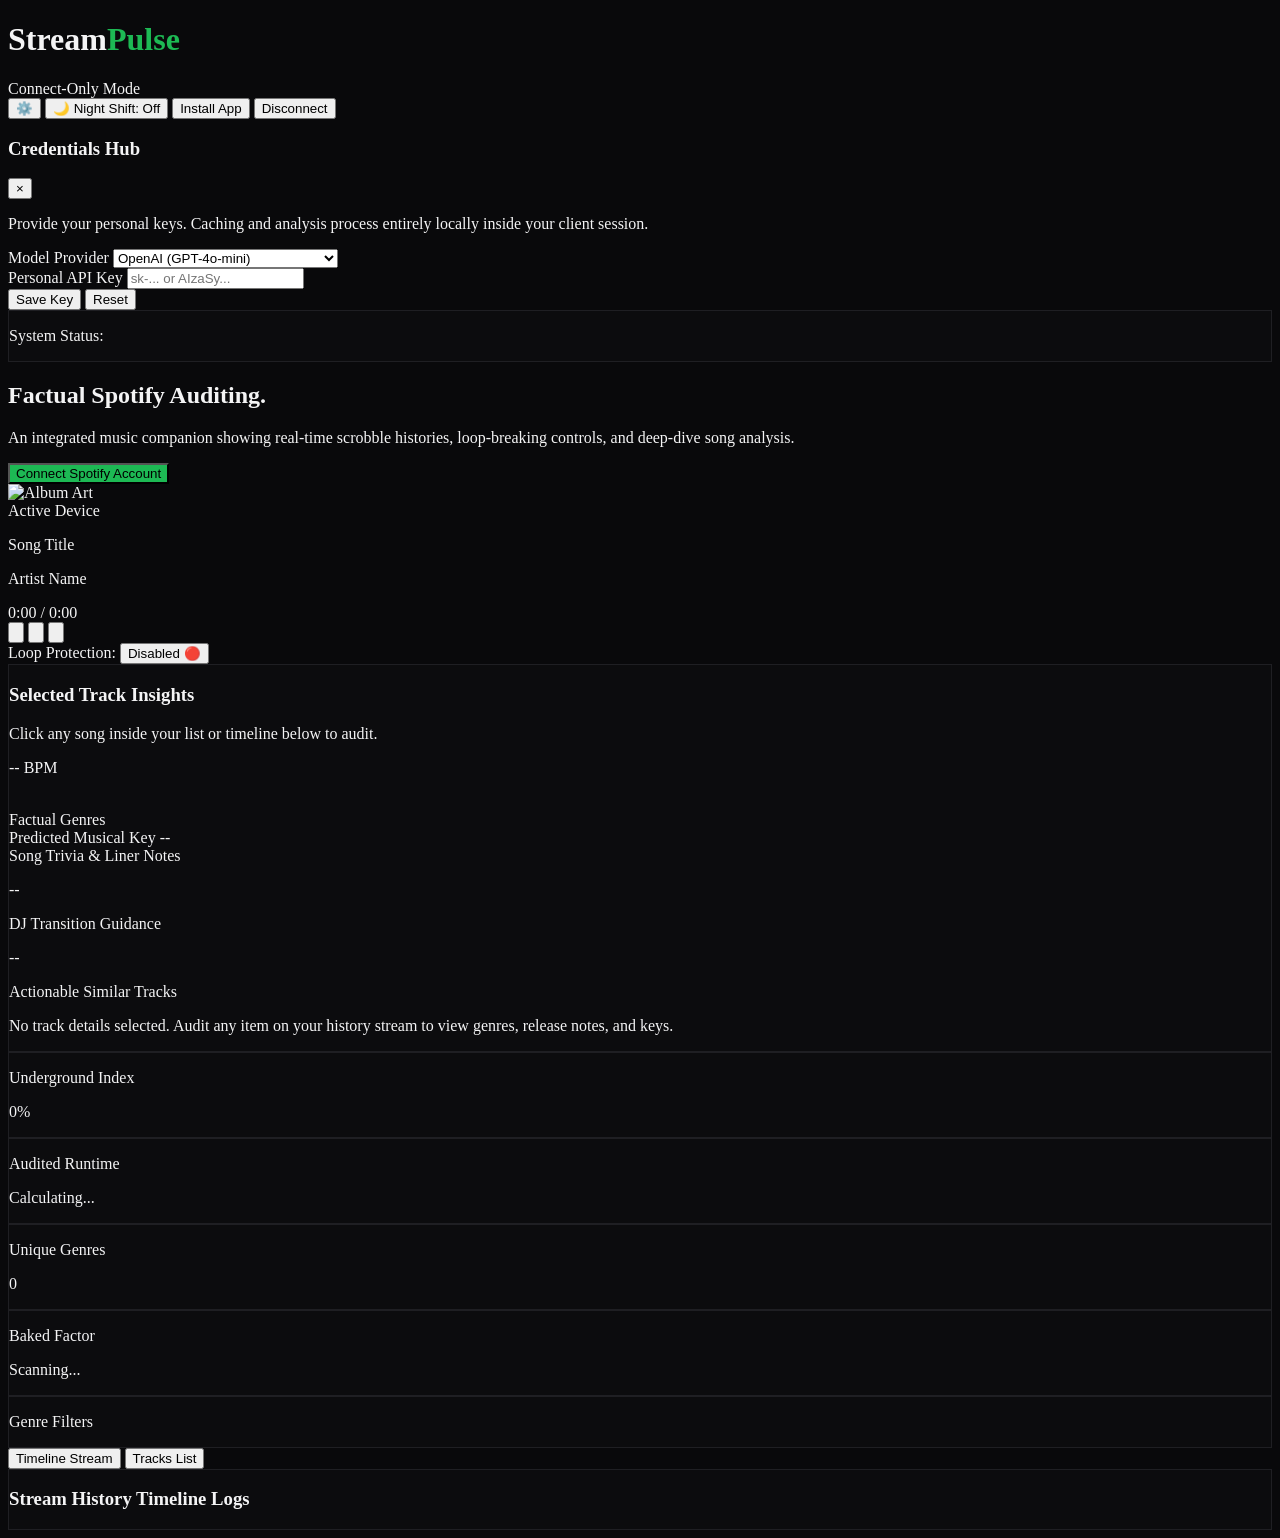
==== commit 4eb76ba0: "Update dashboard layout and improve comments" ====
--- a/index.html
+++ b/index.html
@@ -106,11 +106,11 @@
             </button>
         </div>
 
-        <!-- Dashboard Workspace Grid (Responsive Column Layout) -->
+        <!-- Dashboard Workspace Grid (Fluid Dual-Column Cockpit) -->
         <div id="dashboard-view" class="w-full hidden grid grid-cols-1 lg:grid-cols-12 gap-6 items-start">
             
             <!-- LEFT PANEL: HUD Now Playing & AI Inspector (5 columns) -->
-            <div class="lg:col-span-5 space-y-6">
+            <div class="lg:col-span-5 space-y-6 lg:sticky lg:top-4">
                 
                 <!-- Realtime Playback Widget -->
                 <div id="live-playback-widget" class="w-full bg-zinc-950 border border-emerald-500/20 rounded-2xl p-5 flex flex-col space-y-4 shadow-[0_0_20px_rgba(16,185,129,0.05)] transition-all">
@@ -184,33 +184,39 @@
                         </div>
                     </div>
 
+                    <!-- Dynamic Genres display context -->
+                    <div id="inspect-genres-box" class="hidden">
+                        <span class="text-zinc-500 text-[9px] font-bold uppercase block tracking-wider mb-1.5">Factual Genres</span>
+                        <div id="inspect-genres-cloud" class="flex flex-wrap gap-1"></div>
+                    </div>
+
                     <!-- AI Insights Display Block -->
                     <div id="inspect-ai-content" class="space-y-4 hidden">
                         <div>
-                            <span class="text-zinc-500 text-[9px] font-bold uppercase block tracking-wider">Musicology Camelot Key</span>
+                            <span class="text-zinc-500 text-[9px] font-bold uppercase block tracking-wider">Predicted Musical Key</span>
                             <span id="inspect-key" class="text-emerald-400 font-bold font-mono text-xs mt-0.5 inline-block">--</span>
                         </div>
                         <div class="space-y-1">
-                            <span class="text-zinc-500 text-[9px] font-bold uppercase block tracking-wider">Song Trivia & liner Notes</span>
+                            <span class="text-zinc-500 text-[9px] font-bold uppercase block tracking-wider">Song Trivia & Liner Notes</span>
                             <p id="inspect-trivia" class="text-zinc-300 text-xs leading-relaxed font-mono bg-zinc-950/40 p-3 rounded-xl border border-zinc-850/50">--</p>
                         </div>
                         <div class="space-y-1">
                             <span class="text-zinc-500 text-[9px] font-bold uppercase block tracking-wider">DJ Transition Guidance</span>
                             <p id="inspect-mix" class="text-zinc-300 text-xs leading-relaxed font-mono bg-zinc-950/40 p-3 rounded-xl border border-zinc-850/50">--</p>
                         </div>
-
-                        <!-- SMART DYNAMIC RECOMMENDATIONS (Actionable) -->
-                        <div class="space-y-2">
-                            <span class="text-zinc-500 text-[9px] font-bold uppercase block tracking-wider">Contextual Similar Tracks</span>
-                            <div id="inspect-similar-list" class="space-y-2">
-                                <!-- Programmatically injected recommended cards -->
-                            </div>
+                    </div>
+
+                    <!-- SMART DYNAMIC RECOMMENDATIONS (Actionable Similar Tracks) -->
+                    <div id="inspect-similar-box" class="space-y-2 hidden">
+                        <span class="text-zinc-500 text-[9px] font-bold uppercase block tracking-wider">Actionable Similar Tracks</span>
+                        <div id="inspect-similar-list" class="space-y-2 max-h-52 overflow-y-auto pr-1">
+                            <!-- Similar tracks lists injected dynamically -->
                         </div>
                     </div>
 
                     <!-- Connection prompt badge -->
                     <div id="inspect-placeholder" class="text-center py-10 text-zinc-500 text-xs space-y-3">
-                        <p>No track details cached. Provide an API key in the credentials cog to run dynamic musicology analysis.</p>
+                        <p>No track details selected. Audit any item on your history stream to view genres, release notes, and keys.</p>
                     </div>
                 </div>
             </div>
@@ -237,11 +243,28 @@
                     </div>
                 </div>
 
-                <!-- Core workspace segment panels -->
+                <!-- Interactive Factual Genre Taxonomy Filters -->
+                <div class="card-bg rounded-xl p-4 space-y-2">
+                    <p class="text-[9px] text-zinc-500 font-bold uppercase tracking-wider">Genre Filters</p>
+                    <div id="genre-filter-container" class="flex flex-wrap gap-1.5">
+                        <!-- Dynamic filter pills loaded here -->
+                    </div>
+                </div>
+
+                <!-- Sub-layout Navigator tabs -->
+                <div class="flex space-x-2 border-b border-zinc-800 pb-1">
+                    <button onclick="switchWorkspaceTab('timeline')" id="ws-tab-btn-timeline" class="text-xs font-bold uppercase tracking-wider pb-2 border-b-2 border-emerald-500 text-white">
+                        Timeline Stream
+                    </button>
+                    <button onclick="switchWorkspaceTab('queue')" id="ws-tab-btn-queue" class="text-xs font-bold uppercase tracking-wider pb-2 border-b-2 border-transparent text-zinc-500 hover:text-zinc-300">
+                        Tracks List
+                    </button>
+                </div>
+
                 <div class="space-y-4">
                     <div id="tab-content-hub" class="space-y-6">
                         <div class="card-bg rounded-xl p-5">
-                            <h3 class="text-xs font-bold text-white mb-4 tracking-wider uppercase text-zinc-400">Stream Timeline console Logs</h3>
+                            <h3 class="text-xs font-bold text-white mb-4 tracking-wider uppercase text-zinc-400">Stream History Timeline Logs</h3>
                             <div id="timeline-container" class="relative pl-6 border-l-2 border-zinc-800 space-y-6">
                                 <!-- Logs populated chronologically -->
                             </div>
@@ -250,10 +273,6 @@
 
                     <div id="tab-content-tracks" class="space-y-4 hidden">
                         <div id="tracks-list" class="grid grid-cols-1 md:grid-cols-2 gap-4"></div>
-                    </div>
-
-                    <div id="tab-content-ai" class="space-y-4 hidden">
-                        <!-- Redesigned as a visual analytical logs summary -->
                     </div>
                 </div>
             </div>
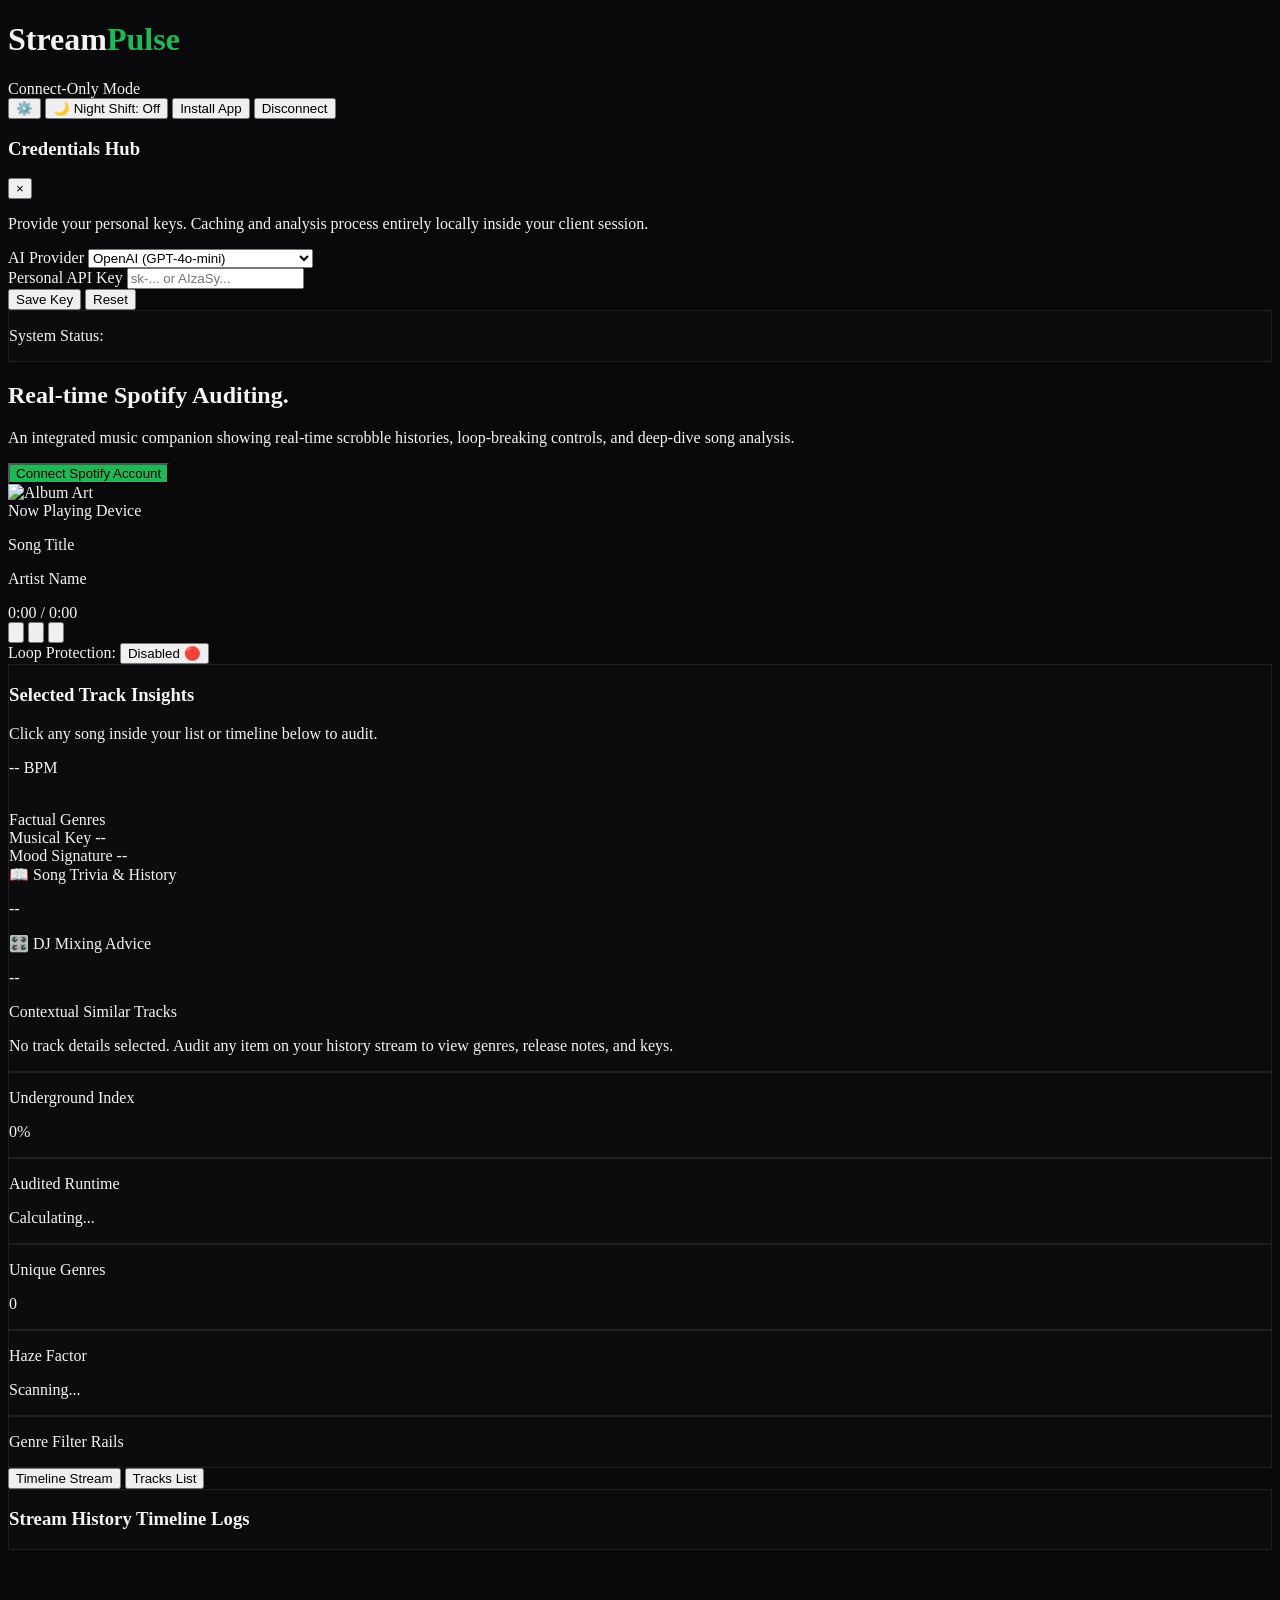
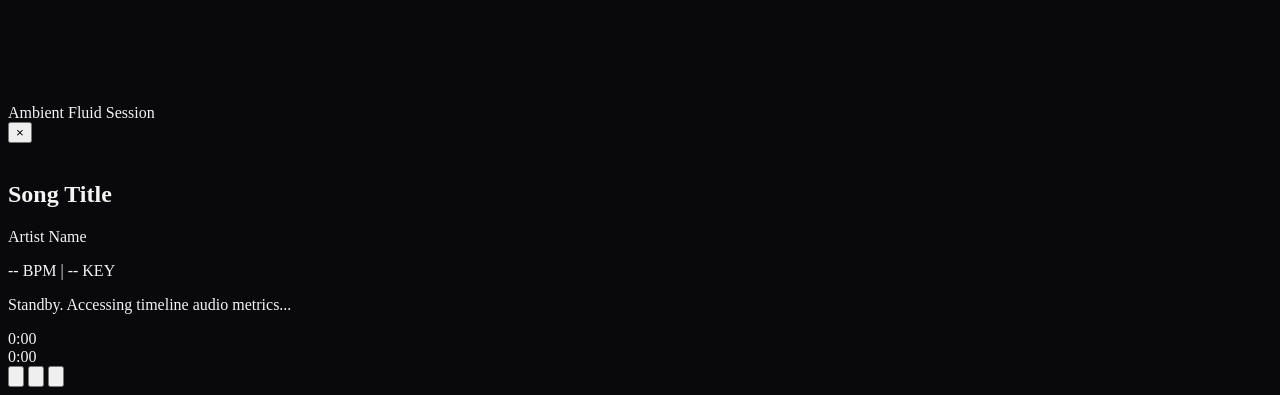
==== commit cbfd5187: "Refactor AI provider label and add visualizer overlay Updated labels and descriptions for clarity, a" ====
--- a/index.html
+++ b/index.html
@@ -16,7 +16,6 @@
         .spotify-bg:hover { background-color: #1ed760; }
         .card-bg { background-color: #0c0c0e; border: 1px solid #1f1f23; }
         .card-bg:hover { border-color: #2d2d34; }
-        
         /* Custom scrollbar */
         ::-webkit-scrollbar { width: 6px; }
         ::-webkit-scrollbar-track { background: #09090b; }
@@ -67,7 +66,7 @@
         <div class="space-y-4 text-xs">
             <p class="text-zinc-400 leading-relaxed">Provide your personal keys. Caching and analysis process entirely locally inside your client session.</p>
             <div>
-                <label class="block text-[10px] font-extrabold uppercase text-zinc-500 mb-1.5">Model Provider</label>
+                <label class="block text-[10px] font-extrabold uppercase text-zinc-500 mb-1.5">AI Provider</label>
                 <select id="ai-provider" class="w-full bg-zinc-900 border border-zinc-800 rounded-lg p-2.5 text-white focus:outline-none focus:border-zinc-700">
                     <option value="openai">OpenAI (GPT-4o-mini)</option>
                     <option value="gemini">Google Gemini (Gemini 2.5 Flash)</option>
@@ -99,7 +98,7 @@
 
         <!-- Landing View -->
         <div id="landing-view" class="text-center my-16 max-w-md hidden">
-            <h2 class="text-3xl font-extrabold mb-4">Factual Spotify Auditing.</h2>
+            <h2 class="text-3xl font-extrabold mb-4">Real-time Spotify Auditing.</h2>
             <p class="text-zinc-400 mb-8 text-sm">An integrated music companion showing real-time scrobble histories, loop-breaking controls, and deep-dive song analysis.</p>
             <button onclick="loginWithSpotifyClick()" class="spotify-bg text-black font-bold text-base px-8 py-4 rounded-full shadow-lg transition">
                 Connect Spotify Account
@@ -115,9 +114,9 @@
                 <!-- Realtime Playback Widget -->
                 <div id="live-playback-widget" class="w-full bg-zinc-950 border border-emerald-500/20 rounded-2xl p-5 flex flex-col space-y-4 shadow-[0_0_20px_rgba(16,185,129,0.05)] transition-all">
                     
-                    <div class="flex items-center space-x-3 w-full min-w-0 cursor-pointer" onclick="inspectActiveTrack()">
+                    <div class="flex items-center space-x-3 w-full min-w-0 cursor-pointer" onclick="openImmersiveVisualizer()" title="Tap to enter full-screen visualizer">
                         <div class="relative flex-shrink-0">
-                            <img id="live-art" class="w-14 h-14 rounded-xl object-cover bg-zinc-900" src="" alt="Album Art">
+                            <img id="live-art" class="w-14 h-14 rounded-xl object-cover bg-zinc-900 shadow-md" src="" alt="Album Art">
                             <span class="absolute -top-1 -left-1 flex h-3.5 w-3.5">
                               <span class="animate-ping absolute inline-flex h-full w-full rounded-full bg-emerald-400 opacity-75"></span>
                               <span class="relative inline-flex rounded-full h-3.5 w-3.5 bg-emerald-500"></span>
@@ -125,7 +124,7 @@
                         </div>
                         <div class="min-w-0 flex-1">
                             <div class="flex items-center space-x-1.5">
-                                <span class="text-[8px] bg-emerald-500/10 text-emerald-400 border border-emerald-500/20 px-1.5 py-0.5 rounded font-extrabold uppercase tracking-widest">Active</span>
+                                <span class="text-[8px] bg-emerald-500/10 text-emerald-400 border border-emerald-500/20 px-1.5 py-0.5 rounded font-extrabold uppercase tracking-widest animate-pulse">Now Playing</span>
                                 <span id="live-device" class="text-[9px] text-zinc-500 truncate">Device</span>
                             </div>
                             <p id="live-title" class="font-extrabold text-white text-base truncate mt-0.5">Song Title</p>
@@ -190,25 +189,37 @@
                         <div id="inspect-genres-cloud" class="flex flex-wrap gap-1"></div>
                     </div>
 
-                    <!-- AI Insights Display Block -->
+                    <!-- AI Insights Display Block (Beautifully formatted and categorized) -->
                     <div id="inspect-ai-content" class="space-y-4 hidden">
-                        <div>
-                            <span class="text-zinc-500 text-[9px] font-bold uppercase block tracking-wider">Predicted Musical Key</span>
-                            <span id="inspect-key" class="text-emerald-400 font-bold font-mono text-xs mt-0.5 inline-block">--</span>
+                        <div class="grid grid-cols-2 gap-2">
+                            <div class="bg-zinc-950/80 p-2.5 rounded-xl border border-zinc-850 flex flex-col justify-between">
+                                <span class="text-zinc-500 text-[9px] font-bold uppercase tracking-wider">Musical Key</span>
+                                <span id="inspect-key" class="text-emerald-400 font-bold font-mono text-sm mt-1">--</span>
+                            </div>
+                            <div class="bg-zinc-950/80 p-2.5 rounded-xl border border-zinc-850 flex flex-col justify-between">
+                                <span class="text-zinc-500 text-[9px] font-bold uppercase tracking-wider">Mood Signature</span>
+                                <span id="inspect-vibe-tag" class="text-amber-500 font-bold font-mono text-[11px] mt-1 truncate">--</span>
+                            </div>
                         </div>
                         <div class="space-y-1">
-                            <span class="text-zinc-500 text-[9px] font-bold uppercase block tracking-wider">Song Trivia & Liner Notes</span>
+                            <div class="flex items-center space-x-1.5 text-zinc-500 text-[9px] font-bold uppercase tracking-wider">
+                                <span>📖</span>
+                                <span>Song Trivia & History</span>
+                            </div>
                             <p id="inspect-trivia" class="text-zinc-300 text-xs leading-relaxed font-mono bg-zinc-950/40 p-3 rounded-xl border border-zinc-850/50">--</p>
                         </div>
                         <div class="space-y-1">
-                            <span class="text-zinc-500 text-[9px] font-bold uppercase block tracking-wider">DJ Transition Guidance</span>
+                            <div class="flex items-center space-x-1.5 text-zinc-500 text-[9px] font-bold uppercase tracking-wider">
+                                <span>🎛️</span>
+                                <span>DJ Mixing Advice</span>
+                            </div>
                             <p id="inspect-mix" class="text-zinc-300 text-xs leading-relaxed font-mono bg-zinc-950/40 p-3 rounded-xl border border-zinc-850/50">--</p>
                         </div>
                     </div>
 
-                    <!-- SMART DYNAMIC RECOMMENDATIONS (Actionable Similar Tracks) -->
+                    <!-- Actionable Similar Tracks Recommendations Index -->
                     <div id="inspect-similar-box" class="space-y-2 hidden">
-                        <span class="text-zinc-500 text-[9px] font-bold uppercase block tracking-wider">Actionable Similar Tracks</span>
+                        <span class="text-zinc-500 text-[9px] font-bold uppercase block tracking-wider">Contextual Similar Tracks</span>
                         <div id="inspect-similar-list" class="space-y-2 max-h-52 overflow-y-auto pr-1">
                             <!-- Similar tracks lists injected dynamically -->
                         </div>
@@ -237,15 +248,15 @@
                         <p class="text-[10px] text-zinc-500 font-bold uppercase tracking-wider mb-1">Unique Genres</p>
                         <p id="stat-genres-count" class="text-lg font-extrabold text-white">0</p>
                     </div>
-                    <div class="card-bg rounded-xl p-4 text-center">
-                        <p class="text-[10px] text-zinc-500 font-bold uppercase tracking-wider mb-1">Baked Factor</p>
+                    <div class="card-bg rounded-xl p-4 text-center flex flex-col justify-between relative overflow-hidden">
+                        <p class="text-[10px] text-zinc-500 font-bold uppercase tracking-wider mb-1">Haze Factor</p>
                         <p id="stat-haze" class="text-xs font-extrabold text-amber-500 mt-1">Scanning...</p>
                     </div>
                 </div>
 
                 <!-- Interactive Factual Genre Taxonomy Filters -->
                 <div class="card-bg rounded-xl p-4 space-y-2">
-                    <p class="text-[9px] text-zinc-500 font-bold uppercase tracking-wider">Genre Filters</p>
+                    <p class="text-[9px] text-zinc-500 font-bold uppercase tracking-wider">Genre Filter Rails</p>
                     <div id="genre-filter-container" class="flex flex-wrap gap-1.5">
                         <!-- Dynamic filter pills loaded here -->
                     </div>
@@ -280,6 +291,61 @@
         </div>
     </main>
 
+    <!-- IMMERSIVE FULL-SCREEN VISUALIZER OVERLAY -->
+    <div id="fullscreen-viz" class="fixed inset-0 bg-black/95 z-50 flex flex-col justify-between p-6 transform translate-y-full transition-transform duration-500 ease-out pointer-events-none opacity-0">
+        
+        <!-- Canvas animation background element -->
+        <canvas id="viz-canvas" class="absolute inset-0 w-full h-full pointer-events-none opacity-30"></canvas>
+
+        <!-- Top visualizer header dismiss option -->
+        <div class="relative z-10 flex justify-between items-center w-full max-w-4xl mx-auto">
+            <div class="flex items-center space-x-3">
+                <span class="w-2.5 h-2.5 rounded-full bg-emerald-500 animate-ping"></span>
+                <span class="text-zinc-500 font-bold uppercase tracking-widest text-[10px]">Ambient Fluid Session</span>
+            </div>
+            <button onclick="closeImmersiveVisualizer()" class="text-zinc-400 hover:text-white text-3xl font-light p-2 cursor-pointer pointer-events-auto">&times;</button>
+        </div>
+
+        <!-- Center panel: giant art block and fluid particle stats -->
+        <div class="relative z-10 flex flex-col items-center justify-center text-center space-y-6 max-w-md mx-auto flex-1">
+            <img id="viz-art" class="w-64 h-64 sm:w-80 sm:h-80 rounded-2xl object-cover shadow-[0_0_50px_rgba(29,185,84,0.15)] bg-zinc-900 border border-zinc-800">
+            <div class="space-y-2">
+                <h2 id="viz-title" class="text-2xl sm:text-3xl font-extrabold text-white tracking-tight truncate max-w-xs sm:max-w-md">Song Title</h2>
+                <p id="viz-artist" class="text-sm sm:text-base text-zinc-400 truncate max-w-xs sm:max-w-md">Artist Name</p>
+                <p id="viz-bpm-key" class="text-xs font-mono font-bold text-emerald-400 tracking-wider">-- BPM | -- KEY</p>
+            </div>
+
+            <!-- Floating lyrics/musicology commentary deck -->
+            <div class="min-h-16 flex items-center justify-center px-4 w-full">
+                <p id="viz-floating-commentary" class="text-xs sm:text-sm text-zinc-300 font-medium italic animate-pulse transition-opacity duration-500 leading-relaxed font-mono">
+                    Standby. Accessing timeline audio metrics...
+                </p>
+            </div>
+        </div>
+
+        <!-- Bottom progress / playback panel controls -->
+        <div class="relative z-10 flex flex-col items-center space-y-4 w-full max-w-lg mx-auto pointer-events-auto">
+            <div class="w-full flex items-center space-x-4">
+                <span id="viz-time-progress" class="text-[10px] text-zinc-500 font-mono">0:00</span>
+                <div class="flex-1 bg-zinc-900 h-1 rounded-full overflow-hidden border border-zinc-800">
+                    <div id="viz-progress-bar" class="bg-emerald-500 h-full w-0"></div>
+                </div>
+                <span id="viz-time-duration" class="text-[10px] text-zinc-500 font-mono">0:00</span>
+            </div>
+            <div class="flex items-center space-x-6">
+                <button onclick="skipLivePrevious()" class="p-3 bg-zinc-900/60 border border-zinc-800 hover:border-zinc-700 text-white rounded-full transition active:scale-90">
+                    <svg class="w-4 h-4 fill-current" viewBox="0 0 24 24"><path d="M6 6h2v12H6zm3.5 6L18 18V6z"/></svg>
+                </button>
+                <button onclick="toggleLivePlayback()" class="p-4 bg-white text-black hover:bg-zinc-200 rounded-full transition active:scale-90 shadow-xl">
+                    <svg class="w-5 h-5 fill-current" viewBox="0 0 24 24" id="viz-play-pause-icon"><path d="M8 5v14l11-7z"/></svg>
+                </button>
+                <button onclick="skipLiveNext()" class="p-3 bg-zinc-900/60 border border-zinc-800 hover:border-zinc-700 text-white rounded-full transition active:scale-90">
+                    <svg class="w-4 h-4 fill-current" viewBox="0 0 24 24"><path d="M6 18l8.5-6L6 6zm9-12v12h2V6z"/></svg>
+                </button>
+            </div>
+        </div>
+    </div>
+
     <!-- MAIN JAVASCRIPT LINK -->
     <script src="app.js"></script>
 </body>
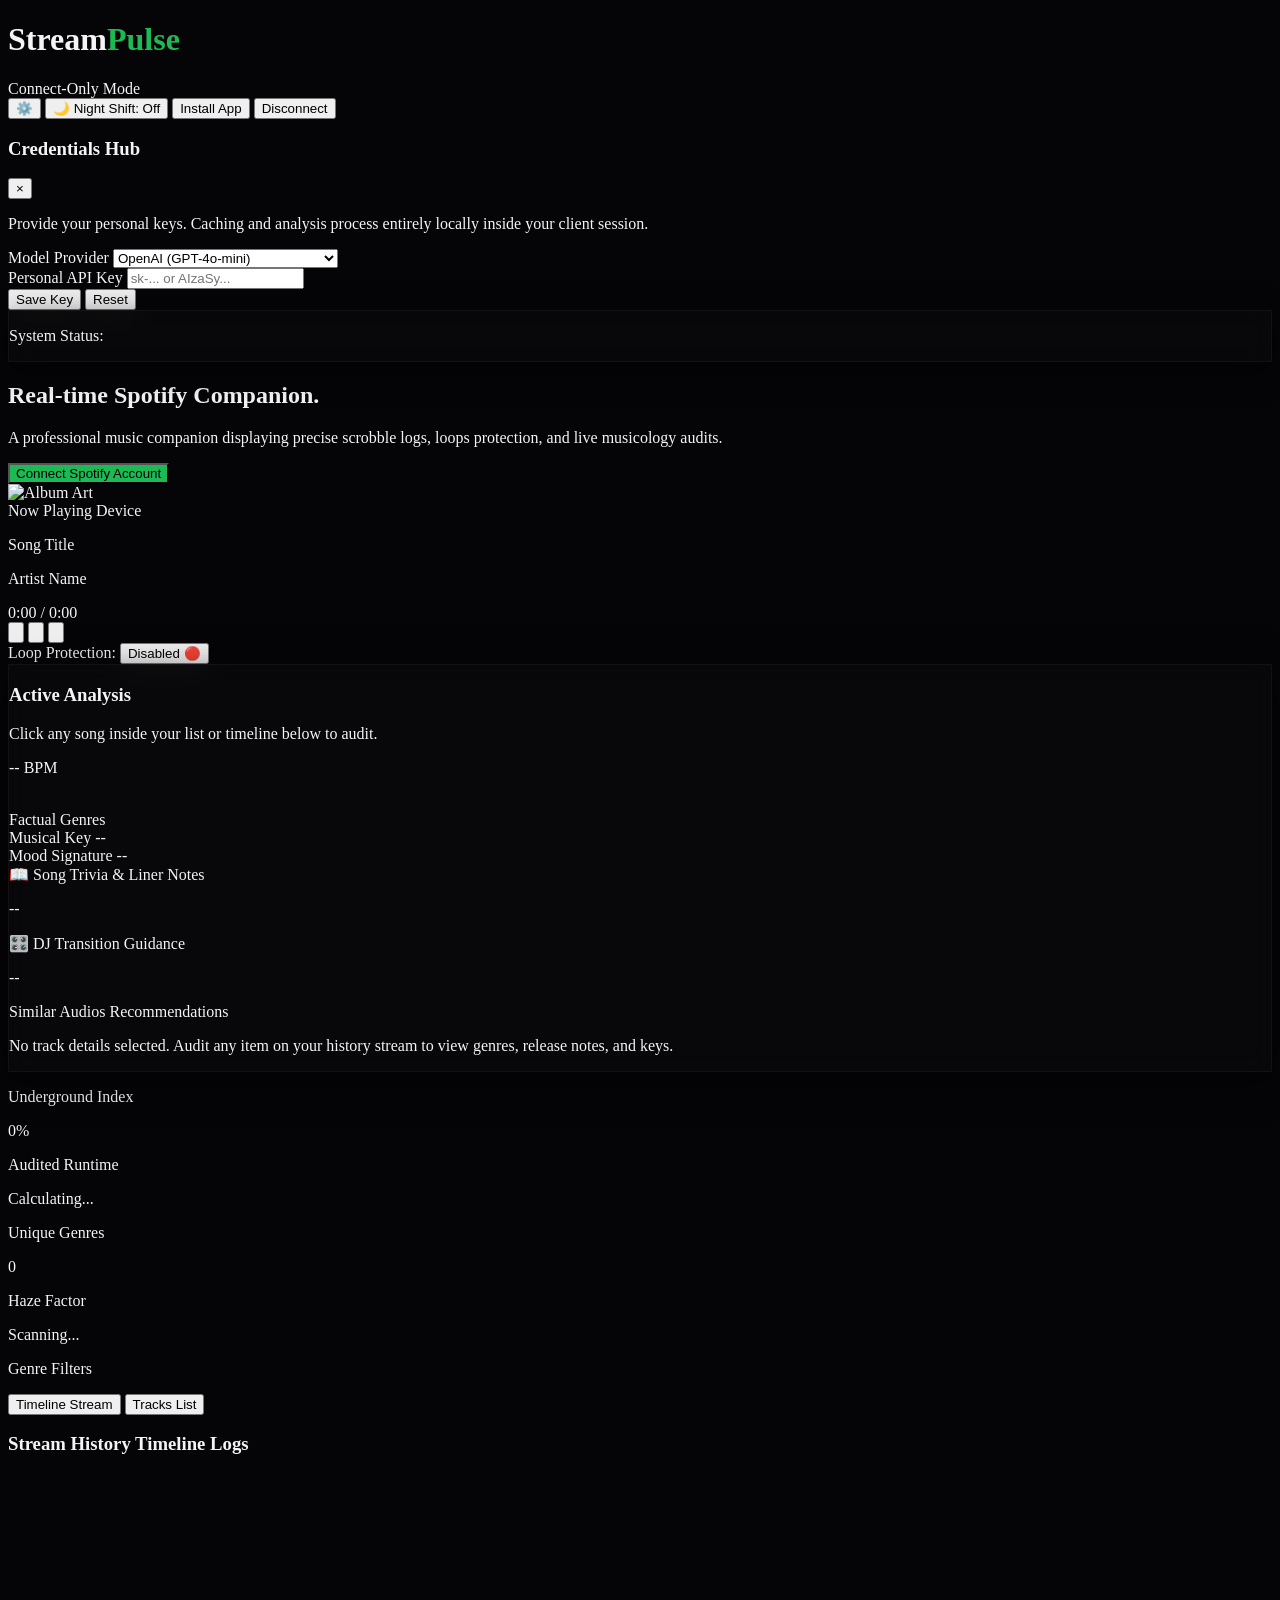
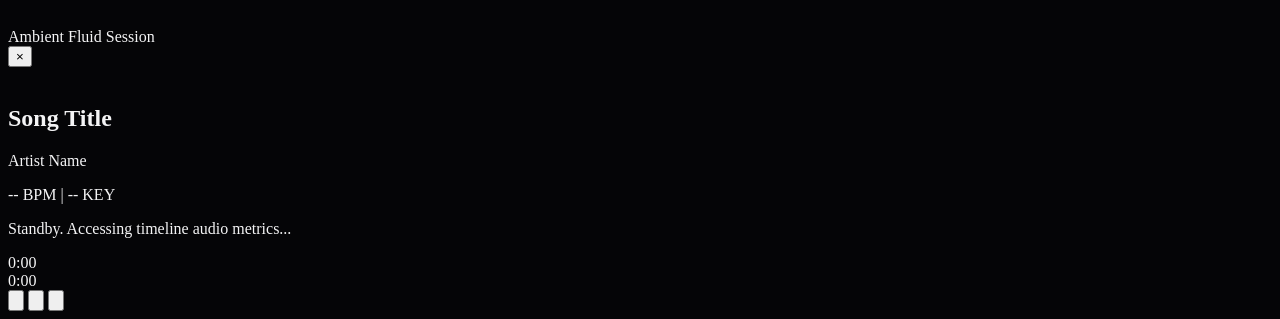
==== commit 7cd02e9a: "Update index.html" ====
--- a/index.html
+++ b/index.html
@@ -5,21 +5,32 @@
     <meta name="viewport" content="width=device-width, initial-scale=1.0">
     <title>StreamPulse Pro</title>
     <link rel="manifest" href="manifest.json">
-    <meta name="theme-color" content="#121212">
+    <meta name="theme-color" content="#09090b">
     <meta name="apple-mobile-web-app-capable" content="yes">
     <meta name="apple-mobile-web-app-status-bar-style" content="black-translucent">
     <script src="https://cdn.tailwindcss.com"></script>
     <style>
-        body { background-color: #09090b; color: #f4f4f5; transition: filter 0.3s ease; }
+        body { background-color: #050507; color: #f4f4f5; transition: filter 0.3s ease; }
         .spotify-green { color: #1DB954; }
         .spotify-bg { background-color: #1DB954; }
         .spotify-bg:hover { background-color: #1ed760; }
-        .card-bg { background-color: #0c0c0e; border: 1px solid #1f1f23; }
-        .card-bg:hover { border-color: #2d2d34; }
+        
+        /* Premium glassmorphic panels */
+        .glass-card {
+            background-color: rgba(255, 255, 255, 0.015);
+            backdrop-filter: blur(12px);
+            -webkit-backdrop-filter: blur(12px);
+            border: 1px solid rgba(255, 255, 255, 0.04);
+            box-shadow: 0 8px 32px 0 rgba(0, 0, 0, 0.6);
+        }
+        .glass-card:hover {
+            border-color: rgba(255, 255, 255, 0.08);
+        }
+
         /* Custom scrollbar */
         ::-webkit-scrollbar { width: 6px; }
-        ::-webkit-scrollbar-track { background: #09090b; }
-        ::-webkit-scrollbar-thumb { background: #27272a; border-radius: 3px; }
+        ::-webkit-scrollbar-track { background: #050507; }
+        ::-webkit-scrollbar-thumb { background: #1f1f23; border-radius: 3px; }
         
         .night-shift {
             filter: sepia(0.35) brightness(0.8) contrast(0.95);
@@ -31,11 +42,12 @@
     <!-- Night Shift Blend Overlay -->
     <div id="night-shift-overlay" class="fixed inset-0 bg-amber-500/5 pointer-events-none z-50 mix-blend-multiply transition-opacity duration-300 opacity-0"></div>
 
-    <!-- Premium Background Gradient Overlay -->
-    <div class="fixed inset-0 bg-gradient-to-b from-zinc-950 via-zinc-900 to-black -z-10"></div>
+    <!-- Glowing Background Ambient Orbs -->
+    <div class="fixed top-[-10%] left-[-10%] w-[50%] h-[50%] rounded-full bg-emerald-500/5 blur-3xl pointer-events-none -z-10"></div>
+    <div class="fixed bottom-[-10%] right-[-10%] w-[50%] h-[50%] rounded-full bg-indigo-500/5 blur-3xl pointer-events-none -z-10"></div>
 
     <!-- Header -->
-    <header class="w-full max-w-5xl flex justify-between items-center py-4 border-b border-zinc-800/80 mb-6">
+    <header class="w-full max-w-5xl flex justify-between items-center py-4 border-b border-zinc-800/60 mb-6">
         <div class="flex items-center space-x-3">
             <h1 class="text-xl font-bold tracking-tight">Stream<span class="spotify-green">Pulse</span></h1>
             <span id="hydration-badge" class="text-[9px] bg-zinc-850 text-zinc-400 border border-zinc-800 font-extrabold px-2 py-0.5 rounded-full uppercase tracking-wider">Connect-Only Mode</span>
@@ -66,7 +78,7 @@
         <div class="space-y-4 text-xs">
             <p class="text-zinc-400 leading-relaxed">Provide your personal keys. Caching and analysis process entirely locally inside your client session.</p>
             <div>
-                <label class="block text-[10px] font-extrabold uppercase text-zinc-500 mb-1.5">AI Provider</label>
+                <label class="block text-[10px] font-extrabold uppercase text-zinc-500 mb-1.5">Model Provider</label>
                 <select id="ai-provider" class="w-full bg-zinc-900 border border-zinc-800 rounded-lg p-2.5 text-white focus:outline-none focus:border-zinc-700">
                     <option value="openai">OpenAI (GPT-4o-mini)</option>
                     <option value="gemini">Google Gemini (Gemini 2.5 Flash)</option>
@@ -91,15 +103,15 @@
     <main class="w-full max-w-5xl flex flex-col items-center w-full">
         
         <!-- Status/Error Banner -->
-        <div id="error-banner" class="w-full card-bg border-red-900/60 rounded-xl p-4 mb-6 text-red-400 text-sm hidden">
+        <div id="error-banner" class="w-full glass-card border-red-900/60 rounded-xl p-4 mb-6 text-red-400 text-sm hidden">
             <p class="font-bold mb-1">System Status:</p>
             <p id="error-message"></p>
         </div>
 
         <!-- Landing View -->
         <div id="landing-view" class="text-center my-16 max-w-md hidden">
-            <h2 class="text-3xl font-extrabold mb-4">Real-time Spotify Auditing.</h2>
-            <p class="text-zinc-400 mb-8 text-sm">An integrated music companion showing real-time scrobble histories, loop-breaking controls, and deep-dive song analysis.</p>
+            <h2 class="text-3xl font-extrabold mb-4">Real-time Spotify Companion.</h2>
+            <p class="text-zinc-400 mb-8 text-sm">A professional music companion displaying precise scrobble logs, loops protection, and live musicology audits.</p>
             <button onclick="loginWithSpotifyClick()" class="spotify-bg text-black font-bold text-base px-8 py-4 rounded-full shadow-lg transition">
                 Connect Spotify Account
             </button>
@@ -114,21 +126,26 @@
                 <!-- Realtime Playback Widget -->
                 <div id="live-playback-widget" class="w-full bg-zinc-950 border border-emerald-500/20 rounded-2xl p-5 flex flex-col space-y-4 shadow-[0_0_20px_rgba(16,185,129,0.05)] transition-all">
                     
-                    <div class="flex items-center space-x-3 w-full min-w-0 cursor-pointer" onclick="openImmersiveVisualizer()" title="Tap to enter full-screen visualizer">
-                        <div class="relative flex-shrink-0">
-                            <img id="live-art" class="w-14 h-14 rounded-xl object-cover bg-zinc-900 shadow-md" src="" alt="Album Art">
-                            <span class="absolute -top-1 -left-1 flex h-3.5 w-3.5">
-                              <span class="animate-ping absolute inline-flex h-full w-full rounded-full bg-emerald-400 opacity-75"></span>
-                              <span class="relative inline-flex rounded-full h-3.5 w-3.5 bg-emerald-500"></span>
-                            </span>
-                        </div>
-                        <div class="min-w-0 flex-1">
-                            <div class="flex items-center space-x-1.5">
-                                <span class="text-[8px] bg-emerald-500/10 text-emerald-400 border border-emerald-500/20 px-1.5 py-0.5 rounded font-extrabold uppercase tracking-widest animate-pulse">Now Playing</span>
-                                <span id="live-device" class="text-[9px] text-zinc-500 truncate">Device</span>
-                            </div>
-                            <p id="live-title" class="font-extrabold text-white text-base truncate mt-0.5">Song Title</p>
-                            <p id="live-artist" class="text-xs text-zinc-400 truncate">Artist Name</p>
+                    <div class="flex items-center justify-between w-full min-w-0">
+                        <div class="flex items-center space-x-4 min-w-0">
+                            <!-- Spinning physical vinyl sleeve layout -->
+                            <div class="relative w-20 h-20 flex-shrink-0 cursor-pointer group" onclick="openImmersiveVisualizer()" title="Tap to expand visualizer">
+                                <div id="vinyl-disc" class="absolute inset-0 rounded-full bg-black border border-zinc-800 flex items-center justify-center animate-spin shadow-2xl transition-all duration-500 transform group-hover:translate-x-3" style="animation-duration: 4s; animation-play-state: paused; background-image: radial-gradient(circle, #27272a 10%, #09090b 11%, #18181b 30%, #09090b 31%, #27272a 50%, #09090b 51%, #000 70%);">
+                                    <div class="w-6 h-6 rounded-full bg-zinc-900 border border-zinc-700 flex items-center justify-center">
+                                        <div class="w-2 h-2 rounded-full bg-[#050507]"></div>
+                                    </div>
+                                </div>
+                                <img id="live-art" class="absolute inset-0 w-16 h-14 rounded-xl object-cover bg-zinc-900 shadow-xl border border-white/5 transition-transform group-hover:scale-95 duration-300" src="https://via.placeholder.com/150" alt="Album Art">
+                            </div>
+
+                            <div class="min-w-0 flex-1">
+                                <div class="flex items-center space-x-1.5">
+                                    <span class="text-[8px] bg-emerald-500/10 text-emerald-400 border border-emerald-500/20 px-1.5 py-0.5 rounded font-extrabold uppercase tracking-widest animate-pulse">Now Playing</span>
+                                    <span id="live-device" class="text-[9px] text-zinc-500 truncate max-w-[80px]">Device</span>
+                                </div>
+                                <p id="live-title" class="font-extrabold text-white text-base truncate mt-0.5">Song Title</p>
+                                <p id="live-artist" class="text-xs text-zinc-400 truncate">Artist Name</p>
+                            </div>
                         </div>
                     </div>
 
@@ -165,10 +182,10 @@
                 </div>
 
                 <!-- Unified AI Musicology Inspector Panel -->
-                <div id="inspector-panel" class="card-bg rounded-2xl p-5 space-y-4 shadow-xl">
-                    <div class="flex justify-between items-center border-b border-zinc-850 pb-3">
+                <div id="inspector-panel" class="glass-card rounded-2xl p-5 space-y-4 shadow-xl">
+                    <div class="flex justify-between items-center border-b border-white/5 pb-3">
                         <div>
-                            <h3 class="text-xs font-bold text-zinc-400 uppercase tracking-widest">Selected Track Insights</h3>
+                            <h3 class="text-xs font-bold text-zinc-400 uppercase tracking-widest">Active Analysis</h3>
                             <p id="inspect-desc-sub" class="text-[9px] text-zinc-500 mt-0.5">Click any song inside your list or timeline below to audit.</p>
                         </div>
                         <span id="inspect-bpm" class="text-[10px] bg-emerald-500/10 border border-emerald-500/20 text-emerald-400 font-mono px-2 py-0.5 rounded font-bold uppercase tracking-wider hidden">-- BPM</span>
@@ -204,14 +221,14 @@
                         <div class="space-y-1">
                             <div class="flex items-center space-x-1.5 text-zinc-500 text-[9px] font-bold uppercase tracking-wider">
                                 <span>📖</span>
-                                <span>Song Trivia & History</span>
+                                <span>Song Trivia & Liner Notes</span>
                             </div>
                             <p id="inspect-trivia" class="text-zinc-300 text-xs leading-relaxed font-mono bg-zinc-950/40 p-3 rounded-xl border border-zinc-850/50">--</p>
                         </div>
                         <div class="space-y-1">
                             <div class="flex items-center space-x-1.5 text-zinc-500 text-[9px] font-bold uppercase tracking-wider">
                                 <span>🎛️</span>
-                                <span>DJ Mixing Advice</span>
+                                <span>DJ Transition Guidance</span>
                             </div>
                             <p id="inspect-mix" class="text-zinc-300 text-xs leading-relaxed font-mono bg-zinc-950/40 p-3 rounded-xl border border-zinc-850/50">--</p>
                         </div>
@@ -219,7 +236,7 @@
 
                     <!-- Actionable Similar Tracks Recommendations Index -->
                     <div id="inspect-similar-box" class="space-y-2 hidden">
-                        <span class="text-zinc-500 text-[9px] font-bold uppercase block tracking-wider">Contextual Similar Tracks</span>
+                        <span class="text-zinc-500 text-[9px] font-bold uppercase block tracking-wider">Similar Audios Recommendations</span>
                         <div id="inspect-similar-list" class="space-y-2 max-h-52 overflow-y-auto pr-1">
                             <!-- Similar tracks lists injected dynamically -->
                         </div>
@@ -236,15 +253,15 @@
             <div class="lg:col-span-7 space-y-6">
                 <!-- Precision Factual Stats Grid -->
                 <div class="grid grid-cols-2 md:grid-cols-4 gap-3">
-                    <div class="card-bg rounded-xl p-4 text-center">
+                    <div class="card-bg rounded-xl p-4 text-center flex flex-col justify-between">
                         <p class="text-[10px] text-zinc-500 font-bold uppercase tracking-wider mb-1">Underground Index</p>
                         <p id="stat-indie" class="text-lg font-extrabold text-white">0%</p>
                     </div>
-                    <div class="card-bg rounded-xl p-4 text-center">
+                    <div class="card-bg rounded-xl p-4 text-center flex flex-col justify-between">
                         <p class="text-[10px] text-zinc-500 font-bold uppercase tracking-wider mb-1">Audited Runtime</p>
                         <p id="stat-runtime" class="text-lg font-extrabold text-white">Calculating...</p>
                     </div>
-                    <div class="card-bg rounded-xl p-4 text-center">
+                    <div class="card-bg rounded-xl p-4 text-center flex flex-col justify-between">
                         <p class="text-[10px] text-zinc-500 font-bold uppercase tracking-wider mb-1">Unique Genres</p>
                         <p id="stat-genres-count" class="text-lg font-extrabold text-white">0</p>
                     </div>
@@ -256,7 +273,7 @@
 
                 <!-- Interactive Factual Genre Taxonomy Filters -->
                 <div class="card-bg rounded-xl p-4 space-y-2">
-                    <p class="text-[9px] text-zinc-500 font-bold uppercase tracking-wider">Genre Filter Rails</p>
+                    <p class="text-[9px] text-zinc-500 font-bold uppercase tracking-wider">Genre Filters</p>
                     <div id="genre-filter-container" class="flex flex-wrap gap-1.5">
                         <!-- Dynamic filter pills loaded here -->
                     </div>
@@ -291,8 +308,8 @@
         </div>
     </main>
 
-    <!-- IMMERSIVE FULL-SCREEN VISUALIZER OVERLAY -->
-    <div id="fullscreen-viz" class="fixed inset-0 bg-black/95 z-50 flex flex-col justify-between p-6 transform translate-y-full transition-transform duration-500 ease-out pointer-events-none opacity-0">
+    <!-- IMMERSIVE FULL-SCREEN VISUALIZER OVERLAY (High Mode) -->
+    <div id="fullscreen-viz" class="fixed inset-0 bg-black/95 z-50 flex flex-col justify-between p-6 transform translate-y-full transition-all duration-500 ease-out pointer-events-none opacity-0">
         
         <!-- Canvas animation background element -->
         <canvas id="viz-canvas" class="absolute inset-0 w-full h-full pointer-events-none opacity-30"></canvas>
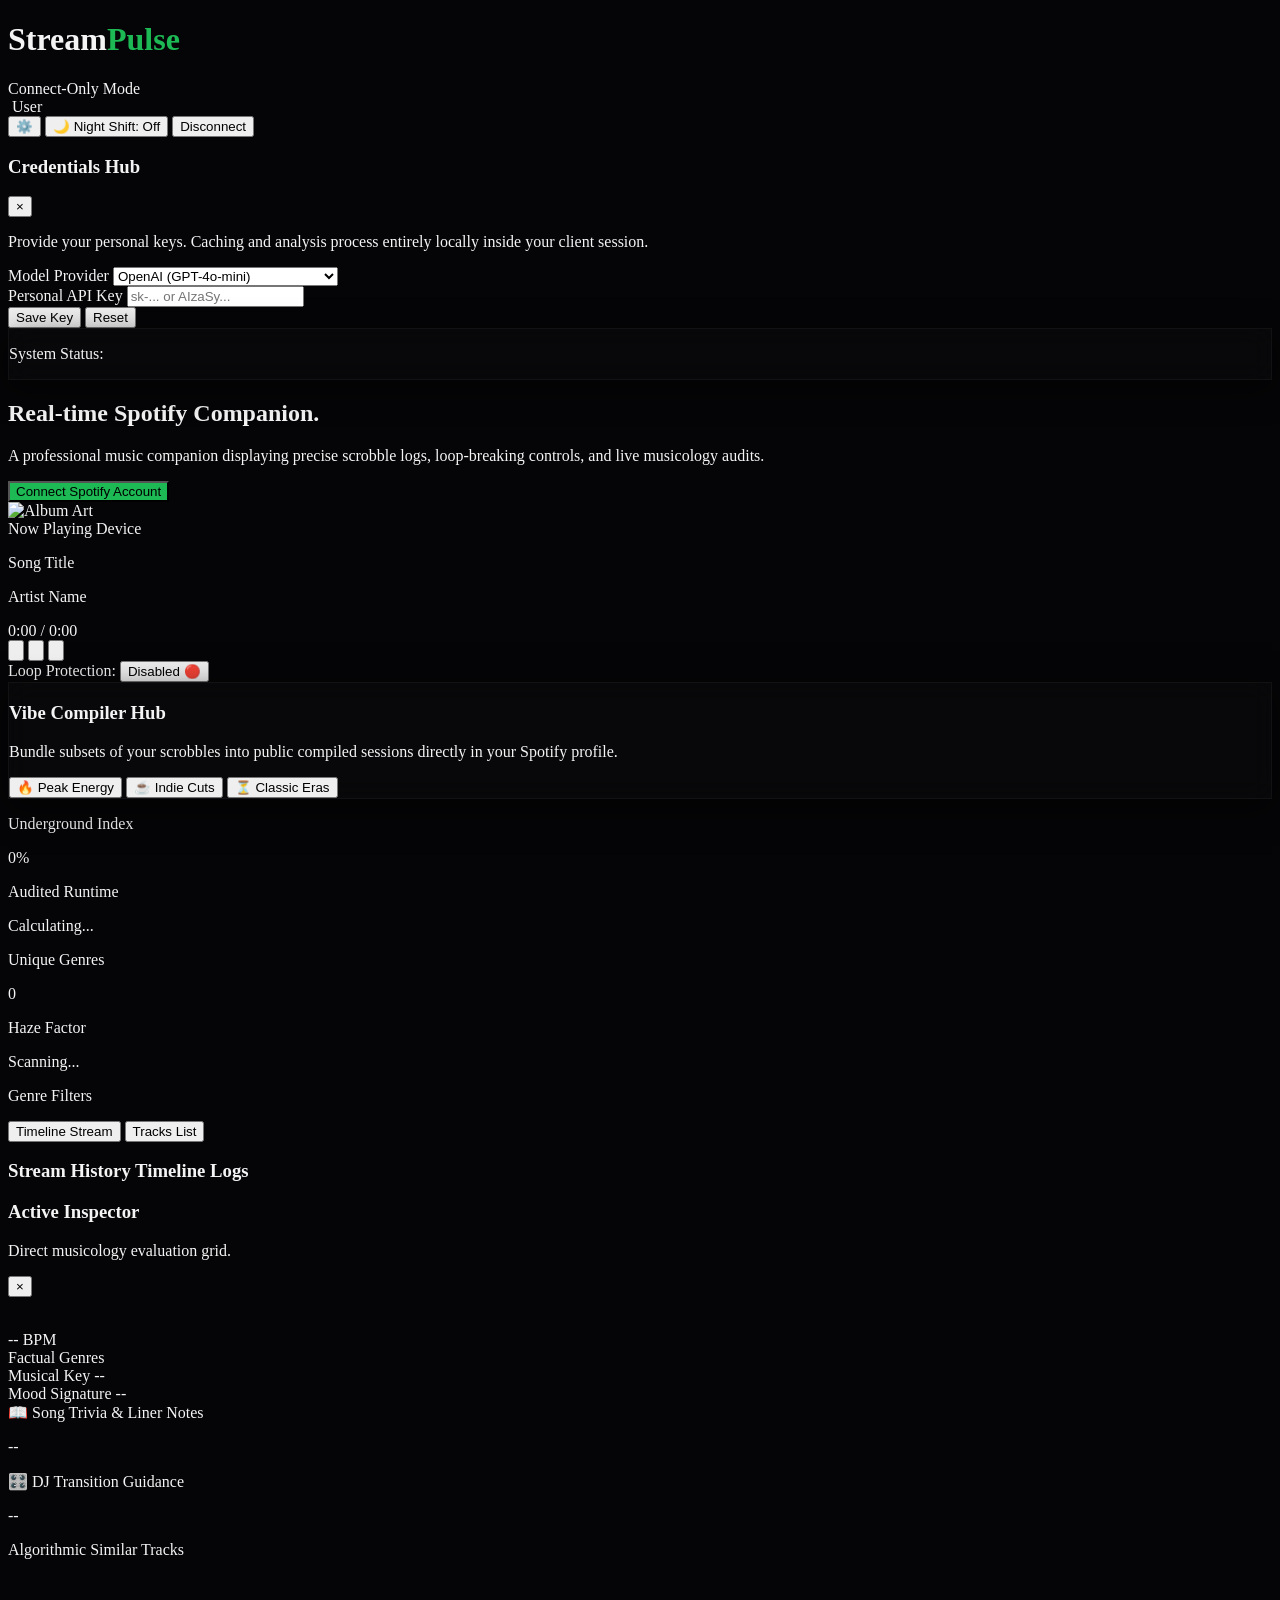
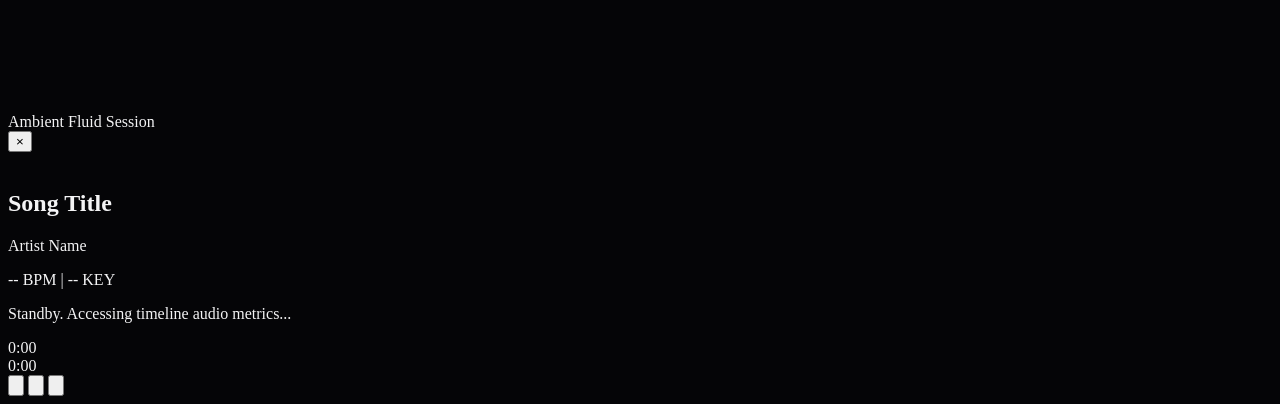
==== commit c1c1a5e0: "Update index.html" ====
--- a/index.html
+++ b/index.html
@@ -15,7 +15,7 @@
         .spotify-bg { background-color: #1DB954; }
         .spotify-bg:hover { background-color: #1ed760; }
         
-        /* Premium glassmorphic panels */
+        /* Glassmorphic elements */
         .glass-card {
             background-color: rgba(255, 255, 255, 0.015);
             backdrop-filter: blur(12px);
@@ -52,20 +52,25 @@
             <h1 class="text-xl font-bold tracking-tight">Stream<span class="spotify-green">Pulse</span></h1>
             <span id="hydration-badge" class="text-[9px] bg-zinc-850 text-zinc-400 border border-zinc-800 font-extrabold px-2 py-0.5 rounded-full uppercase tracking-wider">Connect-Only Mode</span>
         </div>
-        <div class="flex items-center space-x-2">
-            <!-- Configuration Cog Trigger -->
-            <button onclick="toggleConfigDrawer()" class="p-2 bg-zinc-800 hover:bg-zinc-750 text-white rounded-full transition" title="API Configuration">
-                ⚙️
-            </button>
-            <button id="night-shift-btn" onclick="toggleNightShift()" class="bg-zinc-800 hover:bg-zinc-750 text-amber-400 text-xs font-semibold px-3 py-2 rounded-full transition" title="Eye-strain Night Dimmer">
-                🌙 Night Shift: Off
-            </button>
-            <button id="pwa-install-btn" class="bg-zinc-800 hover:bg-zinc-750 text-white text-xs font-semibold px-3 py-2 rounded-full transition hidden">
-                Install App
-            </button>
-            <button id="logout-btn" class="bg-zinc-800 hover:bg-zinc-750 text-white text-sm font-semibold px-4 py-2 rounded-full transition hidden">
-                Disconnect
-            </button>
+        
+        <!-- Live Spotify Profile Sync badge -->
+        <div class="flex items-center space-x-3">
+            <div id="profile-badge" class="flex items-center space-x-2 bg-zinc-900/60 border border-zinc-800 px-3 py-1.5 rounded-full hidden">
+                <img id="profile-img" class="w-5 h-5 rounded-full object-cover" src="" alt="">
+                <span id="profile-name" class="text-[10px] text-zinc-300 font-bold uppercase tracking-wider">User</span>
+            </div>
+
+            <div class="flex items-center space-x-1.5">
+                <button onclick="toggleConfigDrawer()" class="p-2 bg-zinc-800 hover:bg-zinc-750 text-white rounded-full transition" title="API Configuration">
+                    ⚙️
+                </button>
+                <button id="night-shift-btn" onclick="toggleNightShift()" class="bg-zinc-800 hover:bg-zinc-750 text-amber-400 text-xs font-semibold px-3 py-2 rounded-full transition" title="Eye-strain Night Dimmer">
+                    🌙 Night Shift: Off
+                </button>
+                <button id="logout-btn" class="bg-zinc-800 hover:bg-zinc-750 text-white text-sm font-semibold px-4 py-2 rounded-full transition hidden">
+                    Disconnect
+                </button>
+            </div>
         </div>
     </header>
 
@@ -111,16 +116,16 @@
         <!-- Landing View -->
         <div id="landing-view" class="text-center my-16 max-w-md hidden">
             <h2 class="text-3xl font-extrabold mb-4">Real-time Spotify Companion.</h2>
-            <p class="text-zinc-400 mb-8 text-sm">A professional music companion displaying precise scrobble logs, loops protection, and live musicology audits.</p>
+            <p class="text-zinc-400 mb-8 text-sm">A professional music companion displaying precise scrobble logs, loop-breaking controls, and live musicology audits.</p>
             <button onclick="loginWithSpotifyClick()" class="spotify-bg text-black font-bold text-base px-8 py-4 rounded-full shadow-lg transition">
                 Connect Spotify Account
             </button>
         </div>
 
-        <!-- Dashboard Workspace Grid (Fluid Dual-Column Cockpit) -->
+        <!-- Dashboard View (Double Column Grid) -->
         <div id="dashboard-view" class="w-full hidden grid grid-cols-1 lg:grid-cols-12 gap-6 items-start">
             
-            <!-- LEFT PANEL: HUD Now Playing & AI Inspector (5 columns) -->
+            <!-- LEFT PANEL: HUD Now Playing (5 columns) -->
             <div class="lg:col-span-5 space-y-6 lg:sticky lg:top-4">
                 
                 <!-- Realtime Playback Widget -->
@@ -135,7 +140,7 @@
                                         <div class="w-2 h-2 rounded-full bg-[#050507]"></div>
                                     </div>
                                 </div>
-                                <img id="live-art" class="absolute inset-0 w-16 h-14 rounded-xl object-cover bg-zinc-900 shadow-xl border border-white/5 transition-transform group-hover:scale-95 duration-300" src="https://via.placeholder.com/150" alt="Album Art">
+                                <img id="live-art" class="absolute inset-0 w-16 h-16 rounded-xl object-cover bg-zinc-900 shadow-xl border border-white/5 transition-transform group-hover:scale-95 duration-300" src="https://via.placeholder.com/150" alt="Album Art">
                             </div>
 
                             <div class="min-w-0 flex-1">
@@ -181,70 +186,25 @@
                     </div>
                 </div>
 
-                <!-- Unified AI Musicology Inspector Panel -->
-                <div id="inspector-panel" class="glass-card rounded-2xl p-5 space-y-4 shadow-xl">
-                    <div class="flex justify-between items-center border-b border-white/5 pb-3">
-                        <div>
-                            <h3 class="text-xs font-bold text-zinc-400 uppercase tracking-widest">Active Analysis</h3>
-                            <p id="inspect-desc-sub" class="text-[9px] text-zinc-500 mt-0.5">Click any song inside your list or timeline below to audit.</p>
-                        </div>
-                        <span id="inspect-bpm" class="text-[10px] bg-emerald-500/10 border border-emerald-500/20 text-emerald-400 font-mono px-2 py-0.5 rounded font-bold uppercase tracking-wider hidden">-- BPM</span>
-                    </div>
-
-                    <!-- Selected track target details -->
-                    <div id="inspect-header-details" class="flex items-center space-x-3 bg-zinc-950 p-2.5 rounded-xl border border-zinc-850/50 hidden">
-                        <img id="inspect-art" class="w-10 h-10 rounded-lg object-cover" src="" alt="">
-                        <div class="min-w-0 flex-1">
-                            <p id="inspect-title" class="text-xs font-bold text-white truncate"></p>
-                            <p id="inspect-artist" class="text-[10px] text-zinc-400 truncate"></p>
-                        </div>
-                    </div>
-
-                    <!-- Dynamic Genres display context -->
-                    <div id="inspect-genres-box" class="hidden">
-                        <span class="text-zinc-500 text-[9px] font-bold uppercase block tracking-wider mb-1.5">Factual Genres</span>
-                        <div id="inspect-genres-cloud" class="flex flex-wrap gap-1"></div>
-                    </div>
-
-                    <!-- AI Insights Display Block (Beautifully formatted and categorized) -->
-                    <div id="inspect-ai-content" class="space-y-4 hidden">
-                        <div class="grid grid-cols-2 gap-2">
-                            <div class="bg-zinc-950/80 p-2.5 rounded-xl border border-zinc-850 flex flex-col justify-between">
-                                <span class="text-zinc-500 text-[9px] font-bold uppercase tracking-wider">Musical Key</span>
-                                <span id="inspect-key" class="text-emerald-400 font-bold font-mono text-sm mt-1">--</span>
-                            </div>
-                            <div class="bg-zinc-950/80 p-2.5 rounded-xl border border-zinc-850 flex flex-col justify-between">
-                                <span class="text-zinc-500 text-[9px] font-bold uppercase tracking-wider">Mood Signature</span>
-                                <span id="inspect-vibe-tag" class="text-amber-500 font-bold font-mono text-[11px] mt-1 truncate">--</span>
-                            </div>
-                        </div>
-                        <div class="space-y-1">
-                            <div class="flex items-center space-x-1.5 text-zinc-500 text-[9px] font-bold uppercase tracking-wider">
-                                <span>📖</span>
-                                <span>Song Trivia & Liner Notes</span>
-                            </div>
-                            <p id="inspect-trivia" class="text-zinc-300 text-xs leading-relaxed font-mono bg-zinc-950/40 p-3 rounded-xl border border-zinc-850/50">--</p>
-                        </div>
-                        <div class="space-y-1">
-                            <div class="flex items-center space-x-1.5 text-zinc-500 text-[9px] font-bold uppercase tracking-wider">
-                                <span>🎛️</span>
-                                <span>DJ Transition Guidance</span>
-                            </div>
-                            <p id="inspect-mix" class="text-zinc-300 text-xs leading-relaxed font-mono bg-zinc-950/40 p-3 rounded-xl border border-zinc-850/50">--</p>
-                        </div>
-                    </div>
-
-                    <!-- Actionable Similar Tracks Recommendations Index -->
-                    <div id="inspect-similar-box" class="space-y-2 hidden">
-                        <span class="text-zinc-500 text-[9px] font-bold uppercase block tracking-wider">Similar Audios Recommendations</span>
-                        <div id="inspect-similar-list" class="space-y-2 max-h-52 overflow-y-auto pr-1">
-                            <!-- Similar tracks lists injected dynamically -->
-                        </div>
-                    </div>
-
-                    <!-- Connection prompt badge -->
-                    <div id="inspect-placeholder" class="text-center py-10 text-zinc-500 text-xs space-y-3">
-                        <p>No track details selected. Audit any item on your history stream to view genres, release notes, and keys.</p>
+                <!-- Highlight: Quick action compiler box -->
+                <div class="w-full glass-card rounded-2xl p-5 space-y-4">
+                    <div>
+                        <h3 class="font-bold text-white text-sm">Vibe Compiler Hub</h3>
+                        <p class="text-xs text-zinc-400 mt-0.5">Bundle subsets of your scrobbles into public compiled sessions directly in your Spotify profile.</p>
+                    </div>
+                    <div class="grid grid-cols-3 gap-2">
+                        <button onclick="generateVibePlaylist('energy')" class="bg-zinc-950 hover:bg-zinc-900 border border-zinc-800 text-[10px] font-bold p-2.5 rounded-xl transition text-center flex flex-col justify-between items-center min-h-[60px]">
+                            <span class="text-xs">🔥</span>
+                            <span>Peak Energy</span>
+                        </button>
+                        <button onclick="generateVibePlaylist('indie')" class="bg-zinc-950 hover:bg-zinc-900 border border-zinc-800 text-[10px] font-bold p-2.5 rounded-xl transition text-center flex flex-col justify-between items-center min-h-[60px]">
+                            <span>☕</span>
+                            <span>Indie Cuts</span>
+                        </button>
+                        <button onclick="generateVibePlaylist('retro')" class="bg-zinc-950 hover:bg-zinc-900 border border-zinc-800 text-[10px] font-bold p-2.5 rounded-xl transition text-center flex flex-col justify-between items-center min-h-[60px]">
+                            <span>⏳</span>
+                            <span>Classic Eras</span>
+                        </button>
                     </div>
                 </div>
             </div>
@@ -308,6 +268,71 @@
         </div>
     </main>
 
+    <!-- FLOATING SLIDE-OVER INSPECTOR HUD PANEL (Thought-Through Anti-Modal Navigation) -->
+    <div id="inspector-overlay" class="fixed top-0 right-0 bottom-0 w-full sm:w-[420px] bg-zinc-950/95 border-l border-zinc-800 p-6 shadow-2xl z-40 transform translate-x-full transition-transform duration-300 ease-in-out backdrop-blur-md hidden pointer-events-none">
+        <div class="flex justify-between items-center border-b border-white/5 pb-3 mb-4">
+            <div>
+                <h3 class="text-xs font-bold text-zinc-400 uppercase tracking-widest">Active Inspector</h3>
+                <p id="inspect-desc-sub" class="text-[9px] text-zinc-500 mt-0.5">Direct musicology evaluation grid.</p>
+            </div>
+            <button onclick="closeInspectorOverlay()" class="text-zinc-400 hover:text-white text-2xl font-bold p-1 cursor-pointer pointer-events-auto">&times;</button>
+        </div>
+
+        <div class="space-y-5 overflow-y-auto h-[calc(100%-60px)] pr-1 pointer-events-auto">
+            <!-- Selected track target details -->
+            <div id="inspect-header-details" class="flex items-center space-x-3 bg-zinc-900/60 p-3 rounded-xl border border-zinc-850">
+                <img id="inspect-art" class="w-12 h-12 rounded-lg object-cover" src="" alt="">
+                <div class="min-w-0 flex-1">
+                    <p id="inspect-title" class="text-xs font-extrabold text-white truncate"></p>
+                    <p id="inspect-artist" class="text-[10px] text-zinc-400 truncate"></p>
+                    <span id="inspect-bpm" class="text-[9px] bg-emerald-500/10 border border-emerald-500/20 text-emerald-400 font-mono px-1.5 py-0.5 rounded font-bold uppercase tracking-wider inline-block mt-1">-- BPM</span>
+                </div>
+            </div>
+
+            <!-- Dynamic Genres display context -->
+            <div id="inspect-genres-box" class="hidden">
+                <span class="text-zinc-500 text-[9px] font-bold uppercase block tracking-wider mb-1.5">Factual Genres</span>
+                <div id="inspect-genres-cloud" class="flex flex-wrap gap-1"></div>
+            </div>
+
+            <!-- AI Insights Display Block (Beautifully formatted and categorized) -->
+            <div id="inspect-ai-content" class="space-y-4 hidden">
+                <div class="grid grid-cols-2 gap-2">
+                    <div class="bg-zinc-900/40 p-2.5 rounded-xl border border-zinc-850 flex flex-col justify-between">
+                        <span class="text-zinc-500 text-[9px] font-bold uppercase tracking-wider">Musical Key</span>
+                        <span id="inspect-key" class="text-emerald-400 font-bold font-mono text-sm mt-1">--</span>
+                    </div>
+                    <div class="bg-zinc-900/40 p-2.5 rounded-xl border border-zinc-850 flex flex-col justify-between">
+                        <span class="text-zinc-500 text-[9px] font-bold uppercase tracking-wider">Mood Signature</span>
+                        <span id="inspect-vibe-tag" class="text-amber-500 font-bold font-mono text-[11px] mt-1 truncate">--</span>
+                    </div>
+                </div>
+                <div class="space-y-1">
+                    <div class="flex items-center space-x-1.5 text-zinc-500 text-[9px] font-bold uppercase tracking-wider">
+                        <span>📖</span>
+                        <span>Song Trivia & Liner Notes</span>
+                    </div>
+                    <p id="inspect-trivia" class="text-zinc-300 text-xs leading-relaxed font-mono bg-zinc-950/40 p-3.5 rounded-xl border border-zinc-850/50">--</p>
+                </div>
+                <div class="space-y-1">
+                    <div class="flex items-center space-x-1.5 text-zinc-500 text-[9px] font-bold uppercase tracking-wider">
+                        <span>🎛️</span>
+                        <span>DJ Transition Guidance</span>
+                    </div>
+                    <p id="inspect-mix" class="text-zinc-300 text-xs leading-relaxed font-mono bg-zinc-950/40 p-3.5 rounded-xl border border-zinc-850/50">--</p>
+                </div>
+            </div>
+
+            <!-- SMART DYNAMIC RECOMMENDATIONS (Actionable Similar Tracks) -->
+            <div id="inspect-similar-box" class="space-y-2 hidden">
+                <span class="text-zinc-500 text-[9px] font-bold uppercase block tracking-wider">Algorithmic Similar Tracks</span>
+                <div id="inspect-similar-list" class="space-y-2">
+                    <!-- Similar tracks lists injected dynamically -->
+                </div>
+            </div>
+        </div>
+    </div>
+
     <!-- IMMERSIVE FULL-SCREEN VISUALIZER OVERLAY (High Mode) -->
     <div id="fullscreen-viz" class="fixed inset-0 bg-black/95 z-50 flex flex-col justify-between p-6 transform translate-y-full transition-all duration-500 ease-out pointer-events-none opacity-0">
         
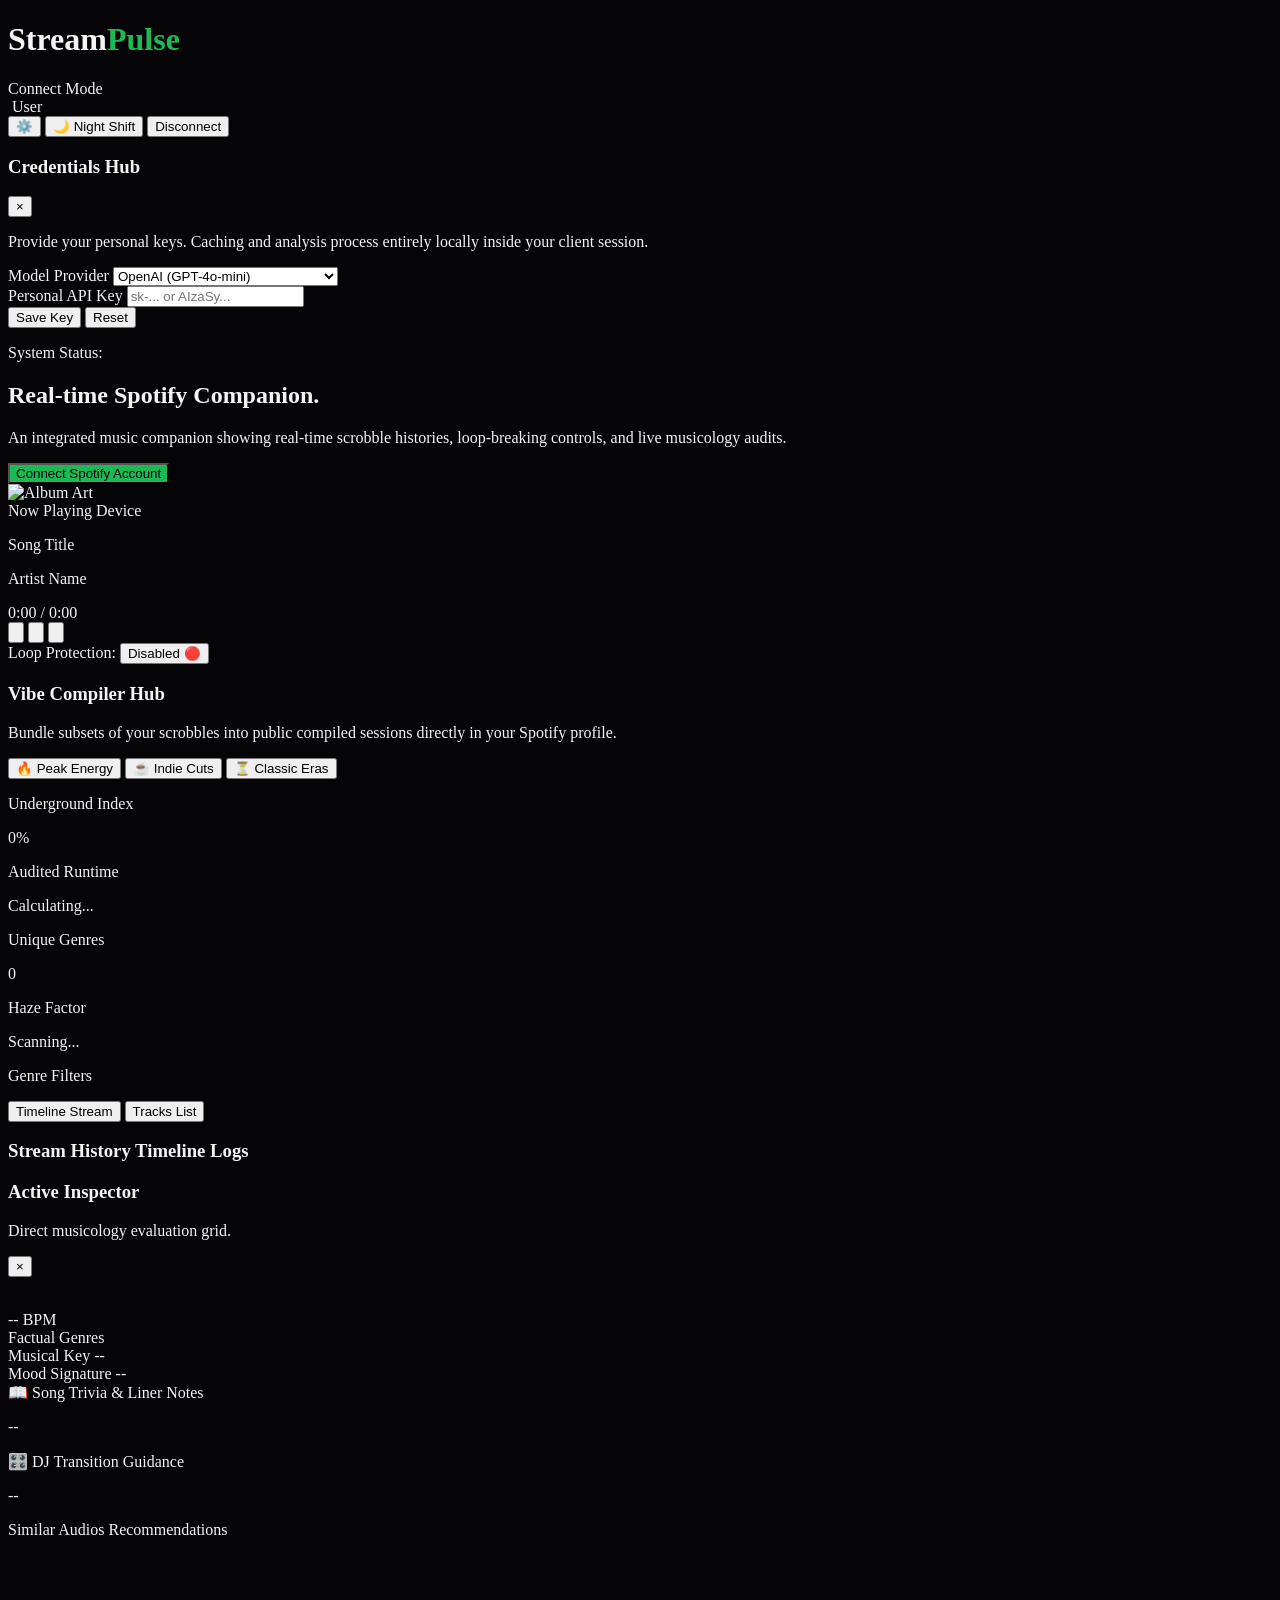
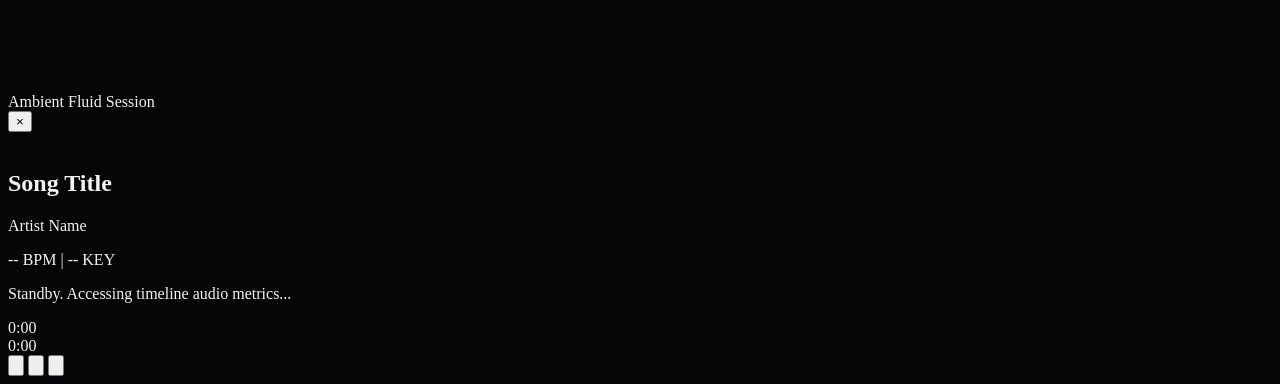
==== commit bd952f93: "Refactor UI elements and improve styling Updated theme color, adjusted glass panel styles, and modif" ====
--- a/index.html
+++ b/index.html
@@ -5,7 +5,7 @@
     <meta name="viewport" content="width=device-width, initial-scale=1.0">
     <title>StreamPulse Pro</title>
     <link rel="manifest" href="manifest.json">
-    <meta name="theme-color" content="#09090b">
+    <meta name="theme-color" content="#050507">
     <meta name="apple-mobile-web-app-capable" content="yes">
     <meta name="apple-mobile-web-app-status-bar-style" content="black-translucent">
     <script src="https://cdn.tailwindcss.com"></script>
@@ -15,22 +15,22 @@
         .spotify-bg { background-color: #1DB954; }
         .spotify-bg:hover { background-color: #1ed760; }
         
-        /* Glassmorphic elements */
-        .glass-card {
-            background-color: rgba(255, 255, 255, 0.015);
-            backdrop-filter: blur(12px);
-            -webkit-backdrop-filter: blur(12px);
+        /* Modern, organic glass styling */
+        .glass-panel {
+            background: rgba(255, 255, 255, 0.015);
+            backdrop-filter: blur(20px);
+            -webkit-backdrop-filter: blur(20px);
             border: 1px solid rgba(255, 255, 255, 0.04);
-            box-shadow: 0 8px 32px 0 rgba(0, 0, 0, 0.6);
+            box-shadow: 0 10px 40px -10px rgba(0, 0, 0, 0.7);
         }
-        .glass-card:hover {
+        .glass-panel:hover {
             border-color: rgba(255, 255, 255, 0.08);
         }
 
         /* Custom scrollbar */
-        ::-webkit-scrollbar { width: 6px; }
+        ::-webkit-scrollbar { width: 5px; }
         ::-webkit-scrollbar-track { background: #050507; }
-        ::-webkit-scrollbar-thumb { background: #1f1f23; border-radius: 3px; }
+        ::-webkit-scrollbar-thumb { background: #222227; border-radius: 4px; }
         
         .night-shift {
             filter: sepia(0.35) brightness(0.8) contrast(0.95);
@@ -43,31 +43,31 @@
     <div id="night-shift-overlay" class="fixed inset-0 bg-amber-500/5 pointer-events-none z-50 mix-blend-multiply transition-opacity duration-300 opacity-0"></div>
 
     <!-- Glowing Background Ambient Orbs -->
-    <div class="fixed top-[-10%] left-[-10%] w-[50%] h-[50%] rounded-full bg-emerald-500/5 blur-3xl pointer-events-none -z-10"></div>
-    <div class="fixed bottom-[-10%] right-[-10%] w-[50%] h-[50%] rounded-full bg-indigo-500/5 blur-3xl pointer-events-none -z-10"></div>
+    <div class="fixed top-[-10%] left-[-10%] w-[50%] h-[50%] rounded-full bg-emerald-500/5 blur-3xl pointer-events-none -z-10 animate-pulse" style="animation-duration: 12s;"></div>
+    <div class="fixed bottom-[-10%] right-[-10%] w-[50%] h-[50%] rounded-full bg-indigo-500/5 blur-3xl pointer-events-none -z-10 animate-pulse" style="animation-duration: 8s;"></div>
 
     <!-- Header -->
-    <header class="w-full max-w-5xl flex justify-between items-center py-4 border-b border-zinc-800/60 mb-6">
+    <header class="w-full max-w-5xl flex justify-between items-center py-4 border-b border-zinc-850 mb-6">
         <div class="flex items-center space-x-3">
-            <h1 class="text-xl font-bold tracking-tight">Stream<span class="spotify-green">Pulse</span></h1>
-            <span id="hydration-badge" class="text-[9px] bg-zinc-850 text-zinc-400 border border-zinc-800 font-extrabold px-2 py-0.5 rounded-full uppercase tracking-wider">Connect-Only Mode</span>
+            <h1 class="text-lg font-bold tracking-tight">Stream<span class="spotify-green">Pulse</span></h1>
+            <span id="hydration-badge" class="text-[8px] bg-zinc-900 text-zinc-400 border border-zinc-800 px-2.5 py-0.5 rounded-full uppercase tracking-wider font-extrabold">Connect Mode</span>
         </div>
         
         <!-- Live Spotify Profile Sync badge -->
         <div class="flex items-center space-x-3">
-            <div id="profile-badge" class="flex items-center space-x-2 bg-zinc-900/60 border border-zinc-800 px-3 py-1.5 rounded-full hidden">
-                <img id="profile-img" class="w-5 h-5 rounded-full object-cover" src="" alt="">
-                <span id="profile-name" class="text-[10px] text-zinc-300 font-bold uppercase tracking-wider">User</span>
+            <div id="profile-badge" class="flex items-center space-x-2 bg-zinc-950/60 border border-zinc-850 px-3 py-1.5 rounded-full hidden">
+                <img id="profile-img" class="w-4 h-4 rounded-full object-cover" src="" alt="">
+                <span id="profile-name" class="text-[9px] text-zinc-300 font-extrabold uppercase tracking-wider">User</span>
             </div>
 
             <div class="flex items-center space-x-1.5">
-                <button onclick="toggleConfigDrawer()" class="p-2 bg-zinc-800 hover:bg-zinc-750 text-white rounded-full transition" title="API Configuration">
+                <button onclick="toggleConfigDrawer()" class="p-2 bg-zinc-900 hover:bg-zinc-800 border border-zinc-800 text-white rounded-full transition" title="API Configuration">
                     ⚙️
                 </button>
-                <button id="night-shift-btn" onclick="toggleNightShift()" class="bg-zinc-800 hover:bg-zinc-750 text-amber-400 text-xs font-semibold px-3 py-2 rounded-full transition" title="Eye-strain Night Dimmer">
-                    🌙 Night Shift: Off
-                </button>
-                <button id="logout-btn" class="bg-zinc-800 hover:bg-zinc-750 text-white text-sm font-semibold px-4 py-2 rounded-full transition hidden">
+                <button id="night-shift-btn" onclick="toggleNightShift()" class="bg-zinc-900 border border-zinc-800 hover:bg-zinc-800 text-amber-400 text-xs font-semibold px-3.5 py-1.5 rounded-full transition" title="Eye-strain Night Dimmer">
+                    🌙 Night Shift
+                </button>
+                <button id="logout-btn" class="bg-zinc-900 border border-zinc-800 hover:bg-zinc-800 text-white text-xs font-semibold px-3.5 py-1.5 rounded-full transition hidden">
                     Disconnect
                 </button>
             </div>
@@ -116,7 +116,7 @@
         <!-- Landing View -->
         <div id="landing-view" class="text-center my-16 max-w-md hidden">
             <h2 class="text-3xl font-extrabold mb-4">Real-time Spotify Companion.</h2>
-            <p class="text-zinc-400 mb-8 text-sm">A professional music companion displaying precise scrobble logs, loop-breaking controls, and live musicology audits.</p>
+            <p class="text-zinc-400 mb-8 text-sm">An integrated music companion showing real-time scrobble histories, loop-breaking controls, and live musicology audits.</p>
             <button onclick="loginWithSpotifyClick()" class="spotify-bg text-black font-bold text-base px-8 py-4 rounded-full shadow-lg transition">
                 Connect Spotify Account
             </button>
@@ -129,7 +129,7 @@
             <div class="lg:col-span-5 space-y-6 lg:sticky lg:top-4">
                 
                 <!-- Realtime Playback Widget -->
-                <div id="live-playback-widget" class="w-full bg-zinc-950 border border-emerald-500/20 rounded-2xl p-5 flex flex-col space-y-4 shadow-[0_0_20px_rgba(16,185,129,0.05)] transition-all">
+                <div id="live-playback-widget" class="w-full bg-zinc-950 border border-emerald-500/10 rounded-2xl p-5 flex flex-col space-y-4 shadow-[0_0_20px_rgba(16,185,129,0.05)] transition-all">
                     
                     <div class="flex items-center justify-between w-full min-w-0">
                         <div class="flex items-center space-x-4 min-w-0">
@@ -163,7 +163,7 @@
                     </div>
 
                     <!-- Playback Controls -->
-                    <div class="flex items-center justify-between border-t border-zinc-850 pt-3">
+                    <div class="flex items-center justify-between border-t border-zinc-855 pt-3">
                         <div class="flex items-center space-x-1">
                             <button onclick="skipLivePrevious()" class="p-2 bg-zinc-900 border border-zinc-850 hover:border-zinc-700 text-white rounded-lg transition">
                                 <svg class="w-3 h-3 fill-current" viewBox="0 0 24 24"><path d="M6 6h2v12H6zm3.5 6L18 18V6z"/></svg>
@@ -268,7 +268,7 @@
         </div>
     </main>
 
-    <!-- FLOATING SLIDE-OVER INSPECTOR HUD PANEL (Thought-Through Anti-Modal Navigation) -->
+    <!-- FLOATING SLIDE-OVER INSPECTOR HUD PANEL (Sleek Drawer Layout for Mobile Spacing and Proportions) -->
     <div id="inspector-overlay" class="fixed top-0 right-0 bottom-0 w-full sm:w-[420px] bg-zinc-950/95 border-l border-zinc-800 p-6 shadow-2xl z-40 transform translate-x-full transition-transform duration-300 ease-in-out backdrop-blur-md hidden pointer-events-none">
         <div class="flex justify-between items-center border-b border-white/5 pb-3 mb-4">
             <div>
@@ -295,7 +295,7 @@
                 <div id="inspect-genres-cloud" class="flex flex-wrap gap-1"></div>
             </div>
 
-            <!-- AI Insights Display Block (Beautifully formatted and categorized) -->
+            <!-- AI Insights Display Block (Beautifully formatted and categorized inside clean cards) -->
             <div id="inspect-ai-content" class="space-y-4 hidden">
                 <div class="grid grid-cols-2 gap-2">
                     <div class="bg-zinc-900/40 p-2.5 rounded-xl border border-zinc-850 flex flex-col justify-between">
@@ -307,25 +307,25 @@
                         <span id="inspect-vibe-tag" class="text-amber-500 font-bold font-mono text-[11px] mt-1 truncate">--</span>
                     </div>
                 </div>
-                <div class="space-y-1">
-                    <div class="flex items-center space-x-1.5 text-zinc-500 text-[9px] font-bold uppercase tracking-wider">
+                <div class="space-y-1 bg-zinc-900/40 p-3.5 rounded-xl border border-zinc-850/50">
+                    <div class="flex items-center space-x-1.5 text-zinc-500 text-[9px] font-bold uppercase tracking-wider pb-1.5 border-b border-zinc-800 mb-2">
                         <span>📖</span>
                         <span>Song Trivia & Liner Notes</span>
                     </div>
-                    <p id="inspect-trivia" class="text-zinc-300 text-xs leading-relaxed font-mono bg-zinc-950/40 p-3.5 rounded-xl border border-zinc-850/50">--</p>
-                </div>
-                <div class="space-y-1">
-                    <div class="flex items-center space-x-1.5 text-zinc-500 text-[9px] font-bold uppercase tracking-wider">
+                    <p id="inspect-trivia" class="text-zinc-300 text-xs leading-relaxed font-mono">--</p>
+                </div>
+                <div class="space-y-1 bg-zinc-900/40 p-3.5 rounded-xl border border-zinc-850/50">
+                    <div class="flex items-center space-x-1.5 text-zinc-500 text-[9px] font-bold uppercase tracking-wider pb-1.5 border-b border-zinc-800 mb-2">
                         <span>🎛️</span>
                         <span>DJ Transition Guidance</span>
                     </div>
-                    <p id="inspect-mix" class="text-zinc-300 text-xs leading-relaxed font-mono bg-zinc-950/40 p-3.5 rounded-xl border border-zinc-850/50">--</p>
+                    <p id="inspect-mix" class="text-zinc-300 text-xs leading-relaxed font-mono">--</p>
                 </div>
             </div>
 
             <!-- SMART DYNAMIC RECOMMENDATIONS (Actionable Similar Tracks) -->
             <div id="inspect-similar-box" class="space-y-2 hidden">
-                <span class="text-zinc-500 text-[9px] font-bold uppercase block tracking-wider">Algorithmic Similar Tracks</span>
+                <span class="text-zinc-500 text-[9px] font-bold uppercase block tracking-wider">Similar Audios Recommendations</span>
                 <div id="inspect-similar-list" class="space-y-2">
                     <!-- Similar tracks lists injected dynamically -->
                 </div>
@@ -333,11 +333,11 @@
         </div>
     </div>
 
-    <!-- IMMERSIVE FULL-SCREEN VISUALIZER OVERLAY (High Mode) -->
-    <div id="fullscreen-viz" class="fixed inset-0 bg-black/95 z-50 flex flex-col justify-between p-6 transform translate-y-full transition-all duration-500 ease-out pointer-events-none opacity-0">
-        
-        <!-- Canvas animation background element -->
-        <canvas id="viz-canvas" class="absolute inset-0 w-full h-full pointer-events-none opacity-30"></canvas>
+    <!-- IMMERSIVE FULL-SCREEN VISUALIZER OVERLAY (High Mode - Solid Background to Prevent Bleed-through) -->
+    <div id="fullscreen-viz" class="fixed inset-0 bg-[#050507] z-50 flex flex-col justify-between p-6 transform translate-y-full transition-all duration-500 ease-out pointer-events-none opacity-0 overflow-hidden">
+        
+        <!-- Canvas animation background element (Plasma Liquid Simulation) -->
+        <canvas id="viz-canvas" class="absolute inset-0 w-full h-full pointer-events-none opacity-40"></canvas>
 
         <!-- Top visualizer header dismiss option -->
         <div class="relative z-10 flex justify-between items-center w-full max-w-4xl mx-auto">
@@ -348,18 +348,19 @@
             <button onclick="closeImmersiveVisualizer()" class="text-zinc-400 hover:text-white text-3xl font-light p-2 cursor-pointer pointer-events-auto">&times;</button>
         </div>
 
-        <!-- Center panel: giant art block and fluid particle stats -->
+        <!-- Center panel: Balanced artwork card and fluid progress states -->
         <div class="relative z-10 flex flex-col items-center justify-center text-center space-y-6 max-w-md mx-auto flex-1">
-            <img id="viz-art" class="w-64 h-64 sm:w-80 sm:h-80 rounded-2xl object-cover shadow-[0_0_50px_rgba(29,185,84,0.15)] bg-zinc-900 border border-zinc-800">
-            <div class="space-y-2">
-                <h2 id="viz-title" class="text-2xl sm:text-3xl font-extrabold text-white tracking-tight truncate max-w-xs sm:max-w-md">Song Title</h2>
-                <p id="viz-artist" class="text-sm sm:text-base text-zinc-400 truncate max-w-xs sm:max-w-md">Artist Name</p>
-                <p id="viz-bpm-key" class="text-xs font-mono font-bold text-emerald-400 tracking-wider">-- BPM | -- KEY</p>
+            <!-- Sealed size constraints prevents visual art overflow -->
+            <img id="viz-art" class="w-56 h-56 sm:w-72 sm:h-72 rounded-2xl object-cover shadow-[0_0_50px_rgba(29,185,84,0.15)] bg-zinc-900 border border-zinc-800">
+            <div class="space-y-1.5">
+                <h2 id="viz-title" class="text-xl sm:text-2xl font-extrabold text-white tracking-tight truncate max-w-xs sm:max-w-md">Song Title</h2>
+                <p id="viz-artist" class="text-xs sm:text-sm text-zinc-400 truncate max-w-xs sm:max-w-md">Artist Name</p>
+                <p id="viz-bpm-key" class="text-[10px] font-mono font-bold text-emerald-400 tracking-wider">-- BPM | -- KEY</p>
             </div>
 
             <!-- Floating lyrics/musicology commentary deck -->
-            <div class="min-h-16 flex items-center justify-center px-4 w-full">
-                <p id="viz-floating-commentary" class="text-xs sm:text-sm text-zinc-300 font-medium italic animate-pulse transition-opacity duration-500 leading-relaxed font-mono">
+            <div class="min-h-16 flex items-center justify-center px-4 w-full max-w-sm">
+                <p id="viz-floating-commentary" class="text-[11px] sm:text-xs text-zinc-300 font-medium italic animate-pulse transition-opacity duration-500 leading-relaxed font-mono">
                     Standby. Accessing timeline audio metrics...
                 </p>
             </div>
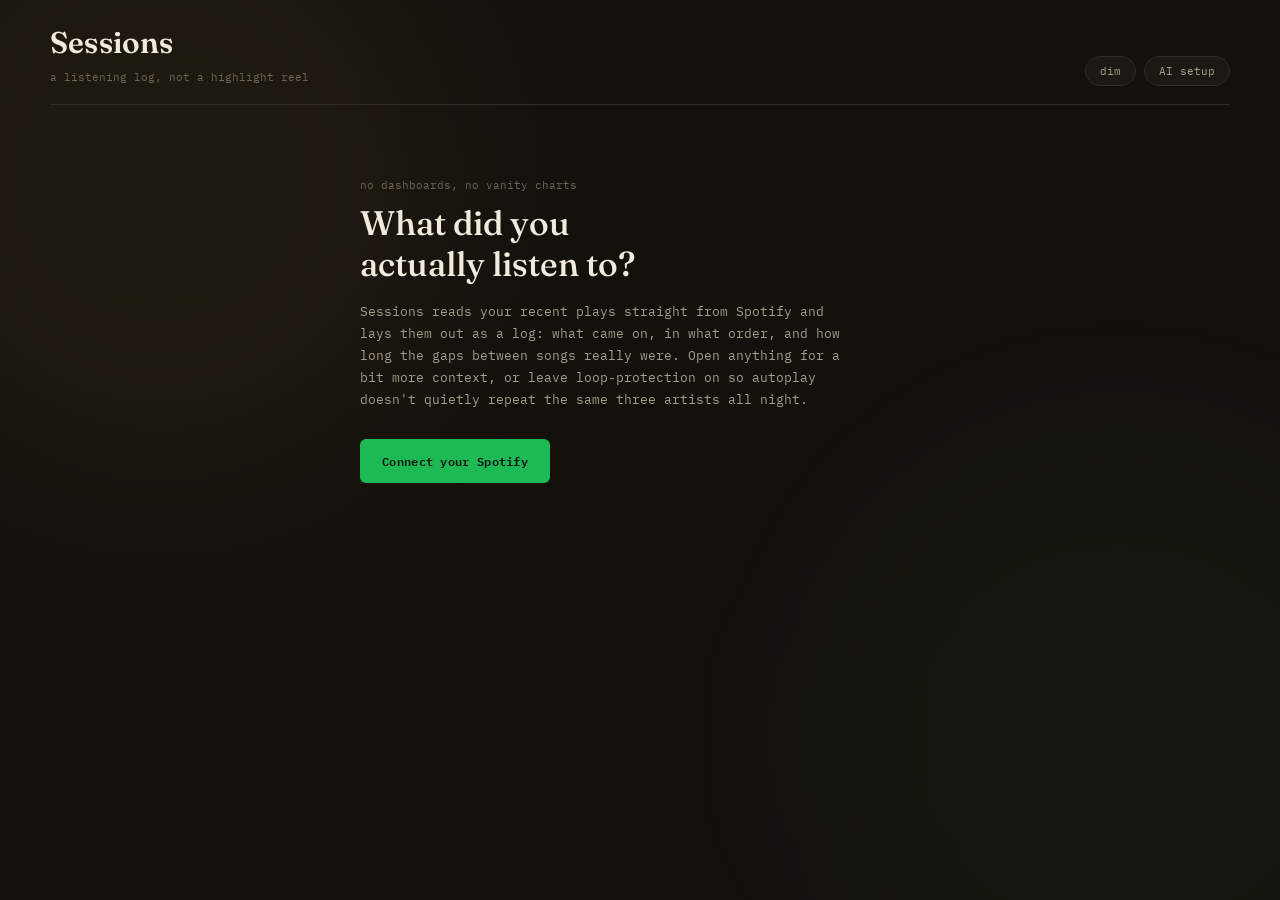
==== commit d1c77618: "Add files via upload" ====
--- a/index.html
+++ b/index.html
@@ -1,395 +1,302 @@
 <!DOCTYPE html>
 <html lang="en">
 <head>
-    <meta charset="UTF-8">
-    <meta name="viewport" content="width=device-width, initial-scale=1.0">
-    <title>StreamPulse Pro</title>
-    <link rel="manifest" href="manifest.json">
-    <meta name="theme-color" content="#050507">
-    <meta name="apple-mobile-web-app-capable" content="yes">
-    <meta name="apple-mobile-web-app-status-bar-style" content="black-translucent">
-    <script src="https://cdn.tailwindcss.com"></script>
-    <style>
-        body { background-color: #050507; color: #f4f4f5; transition: filter 0.3s ease; }
-        .spotify-green { color: #1DB954; }
-        .spotify-bg { background-color: #1DB954; }
-        .spotify-bg:hover { background-color: #1ed760; }
-        
-        /* Modern, organic glass styling */
-        .glass-panel {
-            background: rgba(255, 255, 255, 0.015);
-            backdrop-filter: blur(20px);
-            -webkit-backdrop-filter: blur(20px);
-            border: 1px solid rgba(255, 255, 255, 0.04);
-            box-shadow: 0 10px 40px -10px rgba(0, 0, 0, 0.7);
-        }
-        .glass-panel:hover {
-            border-color: rgba(255, 255, 255, 0.08);
-        }
-
-        /* Custom scrollbar */
-        ::-webkit-scrollbar { width: 5px; }
-        ::-webkit-scrollbar-track { background: #050507; }
-        ::-webkit-scrollbar-thumb { background: #222227; border-radius: 4px; }
-        
-        .night-shift {
-            filter: sepia(0.35) brightness(0.8) contrast(0.95);
-        }
-    </style>
+<meta charset="UTF-8">
+<meta name="viewport" content="width=device-width, initial-scale=1.0, viewport-fit=cover">
+<title>Sessions — a listening log</title>
+<meta name="description" content="A private, honest log of what you've actually been playing.">
+<link rel="manifest" href="manifest.json">
+<meta name="theme-color" content="#14110D">
+<meta name="apple-mobile-web-app-capable" content="yes">
+<meta name="apple-mobile-web-app-status-bar-style" content="black-translucent">
+<link rel="preconnect" href="https://fonts.googleapis.com">
+<link rel="preconnect" href="https://fonts.gstatic.com" crossorigin>
+<link href="https://fonts.googleapis.com/css2?family=Fraunces:opsz,wght@9..144,400;9..144,500;9..144,600&family=IBM+Plex+Mono:wght@400;500;600&display=swap" rel="stylesheet">
+<link rel="stylesheet" href="style.css">
 </head>
-<body class="font-sans min-h-screen flex flex-col items-center justify-start p-4 select-none relative pb-32">
-
-    <!-- Night Shift Blend Overlay -->
-    <div id="night-shift-overlay" class="fixed inset-0 bg-amber-500/5 pointer-events-none z-50 mix-blend-multiply transition-opacity duration-300 opacity-0"></div>
-
-    <!-- Glowing Background Ambient Orbs -->
-    <div class="fixed top-[-10%] left-[-10%] w-[50%] h-[50%] rounded-full bg-emerald-500/5 blur-3xl pointer-events-none -z-10 animate-pulse" style="animation-duration: 12s;"></div>
-    <div class="fixed bottom-[-10%] right-[-10%] w-[50%] h-[50%] rounded-full bg-indigo-500/5 blur-3xl pointer-events-none -z-10 animate-pulse" style="animation-duration: 8s;"></div>
-
-    <!-- Header -->
-    <header class="w-full max-w-5xl flex justify-between items-center py-4 border-b border-zinc-850 mb-6">
-        <div class="flex items-center space-x-3">
-            <h1 class="text-lg font-bold tracking-tight">Stream<span class="spotify-green">Pulse</span></h1>
-            <span id="hydration-badge" class="text-[8px] bg-zinc-900 text-zinc-400 border border-zinc-800 px-2.5 py-0.5 rounded-full uppercase tracking-wider font-extrabold">Connect Mode</span>
-        </div>
-        
-        <!-- Live Spotify Profile Sync badge -->
-        <div class="flex items-center space-x-3">
-            <div id="profile-badge" class="flex items-center space-x-2 bg-zinc-950/60 border border-zinc-850 px-3 py-1.5 rounded-full hidden">
-                <img id="profile-img" class="w-4 h-4 rounded-full object-cover" src="" alt="">
-                <span id="profile-name" class="text-[9px] text-zinc-300 font-extrabold uppercase tracking-wider">User</span>
-            </div>
-
-            <div class="flex items-center space-x-1.5">
-                <button onclick="toggleConfigDrawer()" class="p-2 bg-zinc-900 hover:bg-zinc-800 border border-zinc-800 text-white rounded-full transition" title="API Configuration">
-                    ⚙️
-                </button>
-                <button id="night-shift-btn" onclick="toggleNightShift()" class="bg-zinc-900 border border-zinc-800 hover:bg-zinc-800 text-amber-400 text-xs font-semibold px-3.5 py-1.5 rounded-full transition" title="Eye-strain Night Dimmer">
-                    🌙 Night Shift
-                </button>
-                <button id="logout-btn" class="bg-zinc-900 border border-zinc-800 hover:bg-zinc-800 text-white text-xs font-semibold px-3.5 py-1.5 rounded-full transition hidden">
-                    Disconnect
-                </button>
-            </div>
-        </div>
-    </header>
-
-    <!-- Slide-out API Configuration Drawer -->
-    <div id="config-drawer" class="fixed top-0 right-0 bottom-0 w-80 bg-zinc-950/95 border-l border-zinc-800 p-5 shadow-2xl z-50 transform translate-x-full transition-transform duration-300 ease-in-out">
-        <div class="flex justify-between items-center border-b border-zinc-800 pb-3 mb-4">
-            <h3 class="text-sm font-bold text-white uppercase tracking-wider">Credentials Hub</h3>
-            <button onclick="toggleConfigDrawer()" class="text-zinc-400 hover:text-white text-lg font-bold">&times;</button>
-        </div>
-        <div class="space-y-4 text-xs">
-            <p class="text-zinc-400 leading-relaxed">Provide your personal keys. Caching and analysis process entirely locally inside your client session.</p>
-            <div>
-                <label class="block text-[10px] font-extrabold uppercase text-zinc-500 mb-1.5">Model Provider</label>
-                <select id="ai-provider" class="w-full bg-zinc-900 border border-zinc-800 rounded-lg p-2.5 text-white focus:outline-none focus:border-zinc-700">
-                    <option value="openai">OpenAI (GPT-4o-mini)</option>
-                    <option value="gemini">Google Gemini (Gemini 2.5 Flash)</option>
-                </select>
-            </div>
-            <div>
-                <label class="block text-[10px] font-extrabold uppercase text-zinc-500 mb-1.5">Personal API Key</label>
-                <input id="ai-key" type="password" placeholder="sk-... or AIzaSy..." class="w-full bg-zinc-900 border border-zinc-800 rounded-lg p-2.5 text-white focus:outline-none focus:border-zinc-700">
-            </div>
-            <div class="pt-4 border-t border-zinc-850 flex space-x-2">
-                <button onclick="saveAIConfig()" class="flex-1 bg-emerald-500 hover:bg-emerald-400 text-black text-xs font-bold py-2 rounded-lg transition">
-                    Save Key
-                </button>
-                <button onclick="generateAIPrivacyClear()" class="bg-zinc-800 hover:bg-zinc-700 text-zinc-400 text-xs px-3 py-2 rounded-lg transition">
-                    Reset
-                </button>
-            </div>
-        </div>
-    </div>
-
-    <!-- Main Content -->
-    <main class="w-full max-w-5xl flex flex-col items-center w-full">
-        
-        <!-- Status/Error Banner -->
-        <div id="error-banner" class="w-full glass-card border-red-900/60 rounded-xl p-4 mb-6 text-red-400 text-sm hidden">
-            <p class="font-bold mb-1">System Status:</p>
-            <p id="error-message"></p>
-        </div>
-
-        <!-- Landing View -->
-        <div id="landing-view" class="text-center my-16 max-w-md hidden">
-            <h2 class="text-3xl font-extrabold mb-4">Real-time Spotify Companion.</h2>
-            <p class="text-zinc-400 mb-8 text-sm">An integrated music companion showing real-time scrobble histories, loop-breaking controls, and live musicology audits.</p>
-            <button onclick="loginWithSpotifyClick()" class="spotify-bg text-black font-bold text-base px-8 py-4 rounded-full shadow-lg transition">
-                Connect Spotify Account
+<body>
+
+<div id="night-shift-overlay" aria-hidden="true"></div>
+
+<div class="deck-glow deck-glow--a" aria-hidden="true"></div>
+<div class="deck-glow deck-glow--b" aria-hidden="true"></div>
+
+<header class="masthead">
+  <div class="masthead__title">
+    <h1>Sessions</h1>
+    <p class="masthead__kicker">a listening log, not a highlight reel</p>
+  </div>
+
+  <div class="masthead__controls">
+    <div id="profile-badge" class="profile-badge hidden">
+      <img id="profile-img" alt="">
+      <span id="profile-name">—</span>
+    </div>
+    <button id="night-shift-btn" class="icon-btn" onclick="toggleNightShift()" aria-pressed="false" title="Dim for late-night reading">
+      dim
+    </button>
+    <button id="ai-config-btn" class="icon-btn" onclick="toggleConfigDrawer()" title="Set up AI notes">
+      AI setup
+    </button>
+    <button id="logout-btn" class="icon-btn icon-btn--ghost hidden" onclick="logout()">
+      disconnect
+    </button>
+  </div>
+</header>
+
+<!-- AI config drawer -->
+<aside id="config-drawer" class="drawer" aria-hidden="true">
+  <div class="drawer__head">
+    <div>
+      <h2>AI notes</h2>
+      <p class="drawer__sub">Bring your own key. It stays on this device.</p>
+    </div>
+    <button class="drawer__close" onclick="toggleConfigDrawer()" aria-label="Close">&times;</button>
+  </div>
+  <div class="drawer__body">
+    <label class="field">
+      <span>Provider</span>
+      <select id="ai-provider">
+        <option value="openai">OpenAI · gpt-4o-mini</option>
+        <option value="gemini">Google · Gemini 2.5 Flash</option>
+      </select>
+    </label>
+    <label class="field">
+      <span>API key</span>
+      <input id="ai-key" type="password" placeholder="sk-… or AIzaSy…" autocomplete="off">
+    </label>
+    <p class="field-note">Used only to fetch a few lines of trivia and a mix tip per track you open. Nothing is sent anywhere else.</p>
+    <div class="drawer__actions">
+      <button class="btn btn--primary" onclick="saveAIConfig()">Save key</button>
+      <button class="btn btn--quiet" onclick="clearAIConfig()">Clear</button>
+    </div>
+  </div>
+</aside>
+<div id="drawer-scrim" class="scrim" onclick="toggleConfigDrawer()"></div>
+
+<main>
+
+  <div id="status-banner" class="status-banner hidden" role="status">
+    <p id="status-message"></p>
+  </div>
+
+  <!-- Landing -->
+  <section id="landing-view" class="landing hidden">
+    <p class="landing__eyebrow">no dashboards, no vanity charts</p>
+    <h2>What did you actually listen to?</h2>
+    <p class="landing__body">
+      Sessions reads your recent plays straight from Spotify and lays them out as a log:
+      what came on, in what order, and how long the gaps between songs really were.
+      Open anything for a bit more context, or leave loop-protection on so autoplay
+      doesn't quietly repeat the same three artists all night.
+    </p>
+    <button class="btn btn--spotify" onclick="loginWithSpotify()">
+      Connect your Spotify
+    </button>
+  </section>
+
+  <!-- Dashboard -->
+  <div id="dashboard-view" class="dashboard hidden">
+
+    <!-- LEFT: the deck -->
+    <section class="deck" aria-label="Now playing">
+      <div id="live-widget" class="deck__panel hidden">
+        <div class="deck__now">
+          <button class="deck__art" onclick="openVisualizer()" title="Open visualizer" id="live-art-btn">
+            <img id="live-art" alt="">
+            <span class="deck__art-ring" id="vinyl-ring" aria-hidden="true"></span>
+          </button>
+          <div class="deck__meta">
+            <p class="deck__live-tag"><span class="dot"></span>playing now</p>
+            <h3 id="live-title">—</h3>
+            <p id="live-artist" class="deck__artist">—</p>
+            <p id="live-device" class="deck__device">—</p>
+          </div>
+        </div>
+
+        <div class="deck__progress">
+          <div class="deck__bar"><div id="live-progress-bar"></div></div>
+          <span id="live-time" class="deck__time">0:00 / 0:00</span>
+        </div>
+
+        <div class="deck__row">
+          <div class="transport">
+            <button class="transport__btn" onclick="skipPrevious()" aria-label="Previous">
+              <svg viewBox="0 0 24 24"><path d="M6 6h2v12H6zm3.5 6L18 18V6z"/></svg>
             </button>
-        </div>
-
-        <!-- Dashboard View (Double Column Grid) -->
-        <div id="dashboard-view" class="w-full hidden grid grid-cols-1 lg:grid-cols-12 gap-6 items-start">
-            
-            <!-- LEFT PANEL: HUD Now Playing (5 columns) -->
-            <div class="lg:col-span-5 space-y-6 lg:sticky lg:top-4">
-                
-                <!-- Realtime Playback Widget -->
-                <div id="live-playback-widget" class="w-full bg-zinc-950 border border-emerald-500/10 rounded-2xl p-5 flex flex-col space-y-4 shadow-[0_0_20px_rgba(16,185,129,0.05)] transition-all">
-                    
-                    <div class="flex items-center justify-between w-full min-w-0">
-                        <div class="flex items-center space-x-4 min-w-0">
-                            <!-- Spinning physical vinyl sleeve layout -->
-                            <div class="relative w-20 h-20 flex-shrink-0 cursor-pointer group" onclick="openImmersiveVisualizer()" title="Tap to expand visualizer">
-                                <div id="vinyl-disc" class="absolute inset-0 rounded-full bg-black border border-zinc-800 flex items-center justify-center animate-spin shadow-2xl transition-all duration-500 transform group-hover:translate-x-3" style="animation-duration: 4s; animation-play-state: paused; background-image: radial-gradient(circle, #27272a 10%, #09090b 11%, #18181b 30%, #09090b 31%, #27272a 50%, #09090b 51%, #000 70%);">
-                                    <div class="w-6 h-6 rounded-full bg-zinc-900 border border-zinc-700 flex items-center justify-center">
-                                        <div class="w-2 h-2 rounded-full bg-[#050507]"></div>
-                                    </div>
-                                </div>
-                                <img id="live-art" class="absolute inset-0 w-16 h-16 rounded-xl object-cover bg-zinc-900 shadow-xl border border-white/5 transition-transform group-hover:scale-95 duration-300" src="https://via.placeholder.com/150" alt="Album Art">
-                            </div>
-
-                            <div class="min-w-0 flex-1">
-                                <div class="flex items-center space-x-1.5">
-                                    <span class="text-[8px] bg-emerald-500/10 text-emerald-400 border border-emerald-500/20 px-1.5 py-0.5 rounded font-extrabold uppercase tracking-widest animate-pulse">Now Playing</span>
-                                    <span id="live-device" class="text-[9px] text-zinc-500 truncate max-w-[80px]">Device</span>
-                                </div>
-                                <p id="live-title" class="font-extrabold text-white text-base truncate mt-0.5">Song Title</p>
-                                <p id="live-artist" class="text-xs text-zinc-400 truncate">Artist Name</p>
-                            </div>
-                        </div>
-                    </div>
-
-                    <!-- Progress Bar -->
-                    <div class="w-full flex items-center justify-between space-x-4 pt-1">
-                        <div class="flex-1 bg-zinc-900 h-1.5 rounded-full overflow-hidden border border-zinc-800">
-                            <div id="live-progress-bar" class="bg-emerald-500 h-full w-0"></div>
-                        </div>
-                        <span id="live-time" class="text-[10px] text-zinc-400 font-mono flex-shrink-0">0:00 / 0:00</span>
-                    </div>
-
-                    <!-- Playback Controls -->
-                    <div class="flex items-center justify-between border-t border-zinc-855 pt-3">
-                        <div class="flex items-center space-x-1">
-                            <button onclick="skipLivePrevious()" class="p-2 bg-zinc-900 border border-zinc-850 hover:border-zinc-700 text-white rounded-lg transition">
-                                <svg class="w-3 h-3 fill-current" viewBox="0 0 24 24"><path d="M6 6h2v12H6zm3.5 6L18 18V6z"/></svg>
-                            </button>
-                            <button onclick="toggleLivePlayback()" class="p-2 bg-white text-black hover:bg-zinc-200 rounded-lg transition">
-                                <svg class="w-3.5 h-3.5 fill-current" viewBox="0 0 24 24" id="live-play-pause-icon"><path d="M8 5v14l11-7z"/></svg>
-                            </button>
-                            <button onclick="skipLiveNext()" class="p-2 bg-zinc-900 border border-zinc-850 hover:border-zinc-700 text-white rounded-lg transition">
-                                <svg class="w-3 h-3 fill-current" viewBox="0 0 24 24"><path d="M6 18l8.5-6L6 6zm9-12v12h2V6z"/></svg>
-                            </button>
-                        </div>
-
-                        <!-- Proactive Auto-Loop Safeguard Switch -->
-                        <div class="flex items-center space-x-2">
-                            <span class="text-[9px] text-zinc-400 font-extrabold uppercase tracking-wider">Loop Protection:</span>
-                            <button id="loop-protect-toggle" onclick="toggleLoopProtection()" class="bg-zinc-900 border border-zinc-850 text-red-400 hover:border-zinc-700 text-[10px] font-bold px-3 py-1.5 rounded-lg transition">
-                                Disabled 🔴
-                            </button>
-                        </div>
-                    </div>
-                </div>
-
-                <!-- Highlight: Quick action compiler box -->
-                <div class="w-full glass-card rounded-2xl p-5 space-y-4">
-                    <div>
-                        <h3 class="font-bold text-white text-sm">Vibe Compiler Hub</h3>
-                        <p class="text-xs text-zinc-400 mt-0.5">Bundle subsets of your scrobbles into public compiled sessions directly in your Spotify profile.</p>
-                    </div>
-                    <div class="grid grid-cols-3 gap-2">
-                        <button onclick="generateVibePlaylist('energy')" class="bg-zinc-950 hover:bg-zinc-900 border border-zinc-800 text-[10px] font-bold p-2.5 rounded-xl transition text-center flex flex-col justify-between items-center min-h-[60px]">
-                            <span class="text-xs">🔥</span>
-                            <span>Peak Energy</span>
-                        </button>
-                        <button onclick="generateVibePlaylist('indie')" class="bg-zinc-950 hover:bg-zinc-900 border border-zinc-800 text-[10px] font-bold p-2.5 rounded-xl transition text-center flex flex-col justify-between items-center min-h-[60px]">
-                            <span>☕</span>
-                            <span>Indie Cuts</span>
-                        </button>
-                        <button onclick="generateVibePlaylist('retro')" class="bg-zinc-950 hover:bg-zinc-900 border border-zinc-800 text-[10px] font-bold p-2.5 rounded-xl transition text-center flex flex-col justify-between items-center min-h-[60px]">
-                            <span>⏳</span>
-                            <span>Classic Eras</span>
-                        </button>
-                    </div>
-                </div>
-            </div>
-
-            <!-- RIGHT PANEL: CONSOLE LOGS & QUEUE MANAGER (7 columns) -->
-            <div class="lg:col-span-7 space-y-6">
-                <!-- Precision Factual Stats Grid -->
-                <div class="grid grid-cols-2 md:grid-cols-4 gap-3">
-                    <div class="card-bg rounded-xl p-4 text-center flex flex-col justify-between">
-                        <p class="text-[10px] text-zinc-500 font-bold uppercase tracking-wider mb-1">Underground Index</p>
-                        <p id="stat-indie" class="text-lg font-extrabold text-white">0%</p>
-                    </div>
-                    <div class="card-bg rounded-xl p-4 text-center flex flex-col justify-between">
-                        <p class="text-[10px] text-zinc-500 font-bold uppercase tracking-wider mb-1">Audited Runtime</p>
-                        <p id="stat-runtime" class="text-lg font-extrabold text-white">Calculating...</p>
-                    </div>
-                    <div class="card-bg rounded-xl p-4 text-center flex flex-col justify-between">
-                        <p class="text-[10px] text-zinc-500 font-bold uppercase tracking-wider mb-1">Unique Genres</p>
-                        <p id="stat-genres-count" class="text-lg font-extrabold text-white">0</p>
-                    </div>
-                    <div class="card-bg rounded-xl p-4 text-center flex flex-col justify-between relative overflow-hidden">
-                        <p class="text-[10px] text-zinc-500 font-bold uppercase tracking-wider mb-1">Haze Factor</p>
-                        <p id="stat-haze" class="text-xs font-extrabold text-amber-500 mt-1">Scanning...</p>
-                    </div>
-                </div>
-
-                <!-- Interactive Factual Genre Taxonomy Filters -->
-                <div class="card-bg rounded-xl p-4 space-y-2">
-                    <p class="text-[9px] text-zinc-500 font-bold uppercase tracking-wider">Genre Filters</p>
-                    <div id="genre-filter-container" class="flex flex-wrap gap-1.5">
-                        <!-- Dynamic filter pills loaded here -->
-                    </div>
-                </div>
-
-                <!-- Sub-layout Navigator tabs -->
-                <div class="flex space-x-2 border-b border-zinc-800 pb-1">
-                    <button onclick="switchWorkspaceTab('timeline')" id="ws-tab-btn-timeline" class="text-xs font-bold uppercase tracking-wider pb-2 border-b-2 border-emerald-500 text-white">
-                        Timeline Stream
-                    </button>
-                    <button onclick="switchWorkspaceTab('queue')" id="ws-tab-btn-queue" class="text-xs font-bold uppercase tracking-wider pb-2 border-b-2 border-transparent text-zinc-500 hover:text-zinc-300">
-                        Tracks List
-                    </button>
-                </div>
-
-                <div class="space-y-4">
-                    <div id="tab-content-hub" class="space-y-6">
-                        <div class="card-bg rounded-xl p-5">
-                            <h3 class="text-xs font-bold text-white mb-4 tracking-wider uppercase text-zinc-400">Stream History Timeline Logs</h3>
-                            <div id="timeline-container" class="relative pl-6 border-l-2 border-zinc-800 space-y-6">
-                                <!-- Logs populated chronologically -->
-                            </div>
-                        </div>
-                    </div>
-
-                    <div id="tab-content-tracks" class="space-y-4 hidden">
-                        <div id="tracks-list" class="grid grid-cols-1 md:grid-cols-2 gap-4"></div>
-                    </div>
-                </div>
-            </div>
-
-        </div>
-    </main>
-
-    <!-- FLOATING SLIDE-OVER INSPECTOR HUD PANEL (Sleek Drawer Layout for Mobile Spacing and Proportions) -->
-    <div id="inspector-overlay" class="fixed top-0 right-0 bottom-0 w-full sm:w-[420px] bg-zinc-950/95 border-l border-zinc-800 p-6 shadow-2xl z-40 transform translate-x-full transition-transform duration-300 ease-in-out backdrop-blur-md hidden pointer-events-none">
-        <div class="flex justify-between items-center border-b border-white/5 pb-3 mb-4">
-            <div>
-                <h3 class="text-xs font-bold text-zinc-400 uppercase tracking-widest">Active Inspector</h3>
-                <p id="inspect-desc-sub" class="text-[9px] text-zinc-500 mt-0.5">Direct musicology evaluation grid.</p>
-            </div>
-            <button onclick="closeInspectorOverlay()" class="text-zinc-400 hover:text-white text-2xl font-bold p-1 cursor-pointer pointer-events-auto">&times;</button>
-        </div>
-
-        <div class="space-y-5 overflow-y-auto h-[calc(100%-60px)] pr-1 pointer-events-auto">
-            <!-- Selected track target details -->
-            <div id="inspect-header-details" class="flex items-center space-x-3 bg-zinc-900/60 p-3 rounded-xl border border-zinc-850">
-                <img id="inspect-art" class="w-12 h-12 rounded-lg object-cover" src="" alt="">
-                <div class="min-w-0 flex-1">
-                    <p id="inspect-title" class="text-xs font-extrabold text-white truncate"></p>
-                    <p id="inspect-artist" class="text-[10px] text-zinc-400 truncate"></p>
-                    <span id="inspect-bpm" class="text-[9px] bg-emerald-500/10 border border-emerald-500/20 text-emerald-400 font-mono px-1.5 py-0.5 rounded font-bold uppercase tracking-wider inline-block mt-1">-- BPM</span>
-                </div>
-            </div>
-
-            <!-- Dynamic Genres display context -->
-            <div id="inspect-genres-box" class="hidden">
-                <span class="text-zinc-500 text-[9px] font-bold uppercase block tracking-wider mb-1.5">Factual Genres</span>
-                <div id="inspect-genres-cloud" class="flex flex-wrap gap-1"></div>
-            </div>
-
-            <!-- AI Insights Display Block (Beautifully formatted and categorized inside clean cards) -->
-            <div id="inspect-ai-content" class="space-y-4 hidden">
-                <div class="grid grid-cols-2 gap-2">
-                    <div class="bg-zinc-900/40 p-2.5 rounded-xl border border-zinc-850 flex flex-col justify-between">
-                        <span class="text-zinc-500 text-[9px] font-bold uppercase tracking-wider">Musical Key</span>
-                        <span id="inspect-key" class="text-emerald-400 font-bold font-mono text-sm mt-1">--</span>
-                    </div>
-                    <div class="bg-zinc-900/40 p-2.5 rounded-xl border border-zinc-850 flex flex-col justify-between">
-                        <span class="text-zinc-500 text-[9px] font-bold uppercase tracking-wider">Mood Signature</span>
-                        <span id="inspect-vibe-tag" class="text-amber-500 font-bold font-mono text-[11px] mt-1 truncate">--</span>
-                    </div>
-                </div>
-                <div class="space-y-1 bg-zinc-900/40 p-3.5 rounded-xl border border-zinc-850/50">
-                    <div class="flex items-center space-x-1.5 text-zinc-500 text-[9px] font-bold uppercase tracking-wider pb-1.5 border-b border-zinc-800 mb-2">
-                        <span>📖</span>
-                        <span>Song Trivia & Liner Notes</span>
-                    </div>
-                    <p id="inspect-trivia" class="text-zinc-300 text-xs leading-relaxed font-mono">--</p>
-                </div>
-                <div class="space-y-1 bg-zinc-900/40 p-3.5 rounded-xl border border-zinc-850/50">
-                    <div class="flex items-center space-x-1.5 text-zinc-500 text-[9px] font-bold uppercase tracking-wider pb-1.5 border-b border-zinc-800 mb-2">
-                        <span>🎛️</span>
-                        <span>DJ Transition Guidance</span>
-                    </div>
-                    <p id="inspect-mix" class="text-zinc-300 text-xs leading-relaxed font-mono">--</p>
-                </div>
-            </div>
-
-            <!-- SMART DYNAMIC RECOMMENDATIONS (Actionable Similar Tracks) -->
-            <div id="inspect-similar-box" class="space-y-2 hidden">
-                <span class="text-zinc-500 text-[9px] font-bold uppercase block tracking-wider">Similar Audios Recommendations</span>
-                <div id="inspect-similar-list" class="space-y-2">
-                    <!-- Similar tracks lists injected dynamically -->
-                </div>
-            </div>
-        </div>
-    </div>
-
-    <!-- IMMERSIVE FULL-SCREEN VISUALIZER OVERLAY (High Mode - Solid Background to Prevent Bleed-through) -->
-    <div id="fullscreen-viz" class="fixed inset-0 bg-[#050507] z-50 flex flex-col justify-between p-6 transform translate-y-full transition-all duration-500 ease-out pointer-events-none opacity-0 overflow-hidden">
-        
-        <!-- Canvas animation background element (Plasma Liquid Simulation) -->
-        <canvas id="viz-canvas" class="absolute inset-0 w-full h-full pointer-events-none opacity-40"></canvas>
-
-        <!-- Top visualizer header dismiss option -->
-        <div class="relative z-10 flex justify-between items-center w-full max-w-4xl mx-auto">
-            <div class="flex items-center space-x-3">
-                <span class="w-2.5 h-2.5 rounded-full bg-emerald-500 animate-ping"></span>
-                <span class="text-zinc-500 font-bold uppercase tracking-widest text-[10px]">Ambient Fluid Session</span>
-            </div>
-            <button onclick="closeImmersiveVisualizer()" class="text-zinc-400 hover:text-white text-3xl font-light p-2 cursor-pointer pointer-events-auto">&times;</button>
-        </div>
-
-        <!-- Center panel: Balanced artwork card and fluid progress states -->
-        <div class="relative z-10 flex flex-col items-center justify-center text-center space-y-6 max-w-md mx-auto flex-1">
-            <!-- Sealed size constraints prevents visual art overflow -->
-            <img id="viz-art" class="w-56 h-56 sm:w-72 sm:h-72 rounded-2xl object-cover shadow-[0_0_50px_rgba(29,185,84,0.15)] bg-zinc-900 border border-zinc-800">
-            <div class="space-y-1.5">
-                <h2 id="viz-title" class="text-xl sm:text-2xl font-extrabold text-white tracking-tight truncate max-w-xs sm:max-w-md">Song Title</h2>
-                <p id="viz-artist" class="text-xs sm:text-sm text-zinc-400 truncate max-w-xs sm:max-w-md">Artist Name</p>
-                <p id="viz-bpm-key" class="text-[10px] font-mono font-bold text-emerald-400 tracking-wider">-- BPM | -- KEY</p>
-            </div>
-
-            <!-- Floating lyrics/musicology commentary deck -->
-            <div class="min-h-16 flex items-center justify-center px-4 w-full max-w-sm">
-                <p id="viz-floating-commentary" class="text-[11px] sm:text-xs text-zinc-300 font-medium italic animate-pulse transition-opacity duration-500 leading-relaxed font-mono">
-                    Standby. Accessing timeline audio metrics...
-                </p>
-            </div>
-        </div>
-
-        <!-- Bottom progress / playback panel controls -->
-        <div class="relative z-10 flex flex-col items-center space-y-4 w-full max-w-lg mx-auto pointer-events-auto">
-            <div class="w-full flex items-center space-x-4">
-                <span id="viz-time-progress" class="text-[10px] text-zinc-500 font-mono">0:00</span>
-                <div class="flex-1 bg-zinc-900 h-1 rounded-full overflow-hidden border border-zinc-800">
-                    <div id="viz-progress-bar" class="bg-emerald-500 h-full w-0"></div>
-                </div>
-                <span id="viz-time-duration" class="text-[10px] text-zinc-500 font-mono">0:00</span>
-            </div>
-            <div class="flex items-center space-x-6">
-                <button onclick="skipLivePrevious()" class="p-3 bg-zinc-900/60 border border-zinc-800 hover:border-zinc-700 text-white rounded-full transition active:scale-90">
-                    <svg class="w-4 h-4 fill-current" viewBox="0 0 24 24"><path d="M6 6h2v12H6zm3.5 6L18 18V6z"/></svg>
-                </button>
-                <button onclick="toggleLivePlayback()" class="p-4 bg-white text-black hover:bg-zinc-200 rounded-full transition active:scale-90 shadow-xl">
-                    <svg class="w-5 h-5 fill-current" viewBox="0 0 24 24" id="viz-play-pause-icon"><path d="M8 5v14l11-7z"/></svg>
-                </button>
-                <button onclick="skipLiveNext()" class="p-3 bg-zinc-900/60 border border-zinc-800 hover:border-zinc-700 text-white rounded-full transition active:scale-90">
-                    <svg class="w-4 h-4 fill-current" viewBox="0 0 24 24"><path d="M6 18l8.5-6L6 6zm9-12v12h2V6z"/></svg>
-                </button>
-            </div>
-        </div>
-    </div>
-
-    <!-- MAIN JAVASCRIPT LINK -->
-    <script src="app.js"></script>
+            <button class="transport__btn transport__btn--main" onclick="togglePlayback()" aria-label="Play or pause">
+              <svg viewBox="0 0 24 24" id="live-play-icon"><path d="M8 5v14l11-7z"/></svg>
+            </button>
+            <button class="transport__btn" onclick="skipNext()" aria-label="Next">
+              <svg viewBox="0 0 24 24"><path d="M6 18l8.5-6L6 6zm9-12v12h2V6z"/></svg>
+            </button>
+          </div>
+
+          <button id="loop-protect-toggle" class="pill-toggle" onclick="toggleLoopProtection()" aria-pressed="false">
+            loop guard: <strong>off</strong>
+          </button>
+        </div>
+
+        <div class="deck__stats">
+          <div><span>popularity</span><strong id="live-stat-pop">—</strong></div>
+          <div><span>released</span><strong id="live-stat-year">—</strong></div>
+          <div><span>genre</span><strong id="live-stat-genre">—</strong></div>
+        </div>
+      </div>
+
+      <div id="live-empty" class="deck__panel deck__panel--empty">
+        <p>Nothing playing right now.</p>
+        <p class="deck__panel--empty-sub">Start something on Spotify and it'll show up here within a few seconds.</p>
+      </div>
+
+      <div class="mixtapes">
+        <h3>Quick playlists</h3>
+        <p class="mixtapes__sub">Pulled from your last 50 plays, sent straight to your Spotify library.</p>
+        <div class="mixtapes__grid">
+          <button onclick="generateVibePlaylist('energy')" class="mixtape-btn">
+            <span class="mixtape-btn__label">High Energy</span>
+            <span class="mixtape-btn__hint">upbeat, popular</span>
+          </button>
+          <button onclick="generateVibePlaylist('indie')" class="mixtape-btn">
+            <span class="mixtape-btn__label">Indie &amp; Under-the-radar</span>
+            <span class="mixtape-btn__hint">lower popularity score</span>
+          </button>
+          <button onclick="generateVibePlaylist('mellow')" class="mixtape-btn">
+            <span class="mixtape-btn__label">Mellow</span>
+            <span class="mixtape-btn__hint">ambient, lo-fi, chill</span>
+          </button>
+        </div>
+      </div>
+    </section>
+
+    <!-- RIGHT: the log -->
+    <section class="log" aria-label="Listening log">
+      <div class="stat-strip">
+        <div class="stat-strip__item">
+          <span>runtime logged</span>
+          <strong id="stat-runtime">—</strong>
+        </div>
+        <div class="stat-strip__item">
+          <span>underground score</span>
+          <strong id="stat-indie">—</strong>
+        </div>
+        <div class="stat-strip__item">
+          <span>genres touched</span>
+          <strong id="stat-genres-count">—</strong>
+        </div>
+        <div class="stat-strip__item">
+          <span>mood read</span>
+          <strong id="stat-haze">—</strong>
+        </div>
+      </div>
+
+      <div class="filter-row">
+        <input id="search-input" class="search" type="search" placeholder="Search this log…" oninput="filterTracks()">
+        <div id="genre-filter-container" class="genre-pills"></div>
+      </div>
+
+      <nav class="tabs" role="tablist">
+        <button class="tabs__btn is-active" id="tab-btn-timeline" role="tab" onclick="switchTab('timeline')">Timeline</button>
+        <button class="tabs__btn" id="tab-btn-tracks" role="tab" onclick="switchTab('tracks')">All tracks <span id="track-count"></span></button>
+      </nav>
+
+      <div id="tab-timeline" class="tab-panel">
+        <ol id="timeline-list" class="timeline"></ol>
+      </div>
+
+      <div id="tab-tracks" class="tab-panel hidden">
+        <ul id="tracks-list" class="track-list"></ul>
+      </div>
+    </section>
+
+  </div>
+</main>
+
+<!-- Inspector drawer -->
+<aside id="inspector" class="drawer drawer--right" aria-hidden="true">
+  <div class="drawer__head">
+    <h2>Track notes</h2>
+    <button class="drawer__close" onclick="closeInspector()" aria-label="Close">&times;</button>
+  </div>
+  <div class="drawer__body">
+    <div class="inspect-head">
+      <img id="inspect-art" alt="">
+      <div>
+        <p id="inspect-title" class="inspect-head__title">—</p>
+        <p id="inspect-artist" class="inspect-head__artist">—</p>
+        <span id="inspect-bpm" class="tag tag--accent hidden">— BPM</span>
+      </div>
+    </div>
+
+    <div id="inspect-genres-box" class="hidden">
+      <p class="drawer__label">genres</p>
+      <div id="inspect-genres-cloud" class="genre-pills genre-pills--static"></div>
+    </div>
+
+    <div id="inspect-ai-empty" class="ai-empty">
+      <p>Add an API key in AI setup to pull trivia and a mix tip for this track.</p>
+      <button class="btn btn--quiet" onclick="toggleConfigDrawer()">Open AI setup</button>
+    </div>
+
+    <div id="inspect-ai-loading" class="ai-loading hidden">
+      <p>Reading the liner notes…</p>
+    </div>
+
+    <div id="inspect-ai-content" class="ai-content hidden">
+      <div class="ai-grid">
+        <div><span>key</span><strong id="inspect-key">—</strong></div>
+        <div><span>mood</span><strong id="inspect-vibe">—</strong></div>
+      </div>
+      <div class="ai-block">
+        <p class="drawer__label">trivia</p>
+        <p id="inspect-trivia">—</p>
+      </div>
+      <div class="ai-block">
+        <p class="drawer__label">mix tip</p>
+        <p id="inspect-mix">—</p>
+      </div>
+    </div>
+
+    <div id="inspect-similar-box" class="hidden">
+      <p class="drawer__label">similar, from Spotify</p>
+      <div id="inspect-similar-list" class="similar-list"></div>
+    </div>
+  </div>
+</aside>
+<div id="inspector-scrim" class="scrim" onclick="closeInspector()"></div>
+
+<!-- Fullscreen visualizer -->
+<div id="visualizer" class="visualizer" aria-hidden="true">
+  <canvas id="viz-canvas"></canvas>
+  <div class="visualizer__top">
+    <span class="deck__live-tag"><span class="dot"></span>ambient session</span>
+    <button class="drawer__close" onclick="closeVisualizer()" aria-label="Close">&times;</button>
+  </div>
+  <div class="visualizer__center">
+    <img id="viz-art" alt="">
+    <h2 id="viz-title">—</h2>
+    <p id="viz-artist">—</p>
+    <p id="viz-bpm-key">—</p>
+    <p id="viz-commentary">Standby.</p>
+  </div>
+  <div class="visualizer__bottom">
+    <div class="deck__progress">
+      <div class="deck__bar"><div id="viz-progress-bar"></div></div>
+    </div>
+    <div class="transport">
+      <button class="transport__btn" onclick="skipPrevious()" aria-label="Previous">
+        <svg viewBox="0 0 24 24"><path d="M6 6h2v12H6zm3.5 6L18 18V6z"/></svg>
+      </button>
+      <button class="transport__btn transport__btn--main" onclick="togglePlayback()" aria-label="Play or pause">
+        <svg viewBox="0 0 24 24" id="viz-play-icon"><path d="M8 5v14l11-7z"/></svg>
+      </button>
+      <button class="transport__btn" onclick="skipNext()" aria-label="Next">
+        <svg viewBox="0 0 24 24"><path d="M6 18l8.5-6L6 6zm9-12v12h2V6z"/></svg>
+      </button>
+    </div>
+  </div>
+</div>
+
+<script src="app.js"></script>
 </body>
 </html>
--- a/style.css
+++ b/style.css
@@ -0,0 +1,396 @@
+/* ---------------------------------------------------------
+   Tokens
+--------------------------------------------------------- */
+:root{
+  --bg:            #14110D;
+  --surface:       #1C1813;
+  --surface-2:     #221D17;
+  --line:          #332C22;
+  --text:          #F2EBDD;
+  --text-dim:      #A69C8C;
+  --text-faint:    #6E6455;
+  --amber:         #E8A94A;
+  --amber-dim:     #6B5530;
+  --spotify:       #1DB954;
+  --red:           #E2604F;
+
+  --serif: "Fraunces", "Iowan Old Style", "Palatino Linotype", serif;
+  --mono:  "IBM Plex Mono", ui-monospace, "SF Mono", Menlo, monospace;
+
+  --radius: 10px;
+  --radius-sm: 6px;
+}
+
+*{ box-sizing: border-box; }
+html{ -webkit-text-size-adjust: 100%; }
+
+body{
+  margin: 0;
+  background: var(--bg);
+  color: var(--text);
+  font-family: var(--mono);
+  font-size: 14px;
+  line-height: 1.5;
+  min-height: 100vh;
+  padding: 20px 20px 60px;
+  filter: none;
+  transition: filter .3s ease;
+}
+body.night-shift{ filter: sepia(.28) brightness(.82) contrast(.96); }
+
+#night-shift-overlay{
+  position: fixed; inset: 0; z-index: 40; pointer-events: none;
+  background: rgba(232,169,74,.05); mix-blend-mode: multiply;
+  opacity: 0; transition: opacity .3s ease;
+}
+body.night-shift #night-shift-overlay{ opacity: 1; }
+
+.deck-glow{
+  position: fixed; z-index: -1; border-radius: 50%; filter: blur(90px); pointer-events: none;
+}
+.deck-glow--a{ top: -12%; left: -10%; width: 45vw; height: 45vw; background: rgba(232,169,74,.05); }
+.deck-glow--b{ bottom: -14%; right: -10%; width: 45vw; height: 45vw; background: rgba(29,185,84,.04); }
+
+.hidden{ display: none !important; }
+
+a, button, input, select{ font-family: inherit; color: inherit; }
+button{ cursor: pointer; }
+
+::selection{ background: var(--amber-dim); color: var(--text); }
+::-webkit-scrollbar{ width: 6px; height: 6px; }
+::-webkit-scrollbar-track{ background: transparent; }
+::-webkit-scrollbar-thumb{ background: var(--line); border-radius: 4px; }
+
+:focus-visible{ outline: 2px solid var(--amber); outline-offset: 2px; }
+
+/* ---------------------------------------------------------
+   Masthead
+--------------------------------------------------------- */
+.masthead{
+  max-width: 1180px; margin: 0 auto 28px;
+  display: flex; justify-content: space-between; align-items: flex-end;
+  flex-wrap: wrap; gap: 16px;
+  border-bottom: 1px solid var(--line);
+  padding-bottom: 18px;
+}
+.masthead h1{
+  font-family: var(--serif); font-weight: 600; font-size: 30px;
+  margin: 0; letter-spacing: .2px;
+}
+.masthead__kicker{
+  margin: 4px 0 0; color: var(--text-faint); font-size: 11px;
+}
+.masthead__controls{ display: flex; align-items: center; gap: 8px; flex-wrap: wrap; }
+
+.profile-badge{
+  display: flex; align-items: center; gap: 6px;
+  border: 1px solid var(--line); border-radius: 999px; padding: 5px 12px 5px 5px;
+  font-size: 11px; color: var(--text-dim);
+}
+.profile-badge img{ width: 18px; height: 18px; border-radius: 50%; object-fit: cover; }
+
+.icon-btn{
+  background: var(--surface); border: 1px solid var(--line); color: var(--text-dim);
+  border-radius: 999px; padding: 7px 14px; font-size: 11px;
+  transition: border-color .15s ease, color .15s ease;
+}
+.icon-btn:hover{ border-color: var(--text-faint); color: var(--text); }
+.icon-btn--ghost{ color: var(--red); }
+
+/* ---------------------------------------------------------
+   Buttons
+--------------------------------------------------------- */
+.btn{
+  border: none; border-radius: var(--radius-sm); padding: 12px 22px;
+  font-size: 12px; font-weight: 600; letter-spacing: .3px;
+}
+.btn--spotify{ background: var(--spotify); color: #04140A; }
+.btn--spotify:hover{ background: #23d566; }
+.btn--primary{ background: var(--amber); color: #241a05; }
+.btn--primary:hover{ background: #f0b968; }
+.btn--quiet{ background: transparent; border: 1px solid var(--line); color: var(--text-dim); }
+.btn--quiet:hover{ border-color: var(--text-faint); color: var(--text); }
+
+/* ---------------------------------------------------------
+   Status banner
+--------------------------------------------------------- */
+.status-banner{
+  max-width: 1180px; margin: 0 auto 20px; padding: 12px 16px;
+  border: 1px solid var(--amber-dim); border-radius: var(--radius-sm);
+  background: rgba(232,169,74,.06); font-size: 12px; color: var(--amber);
+}
+.status-banner.is-error{ border-color: #6b2f26; background: rgba(226,96,79,.08); color: var(--red); }
+
+/* ---------------------------------------------------------
+   Landing
+--------------------------------------------------------- */
+.landing{
+  max-width: 560px; margin: 8vh auto; text-align: left;
+}
+.landing__eyebrow{ color: var(--text-faint); font-size: 11px; margin: 0 0 10px; }
+.landing h2{
+  font-family: var(--serif); font-weight: 500; font-size: 34px; line-height: 1.2;
+  margin: 0 0 16px; max-width: 14ch;
+}
+.landing__body{ color: var(--text-dim); font-size: 13px; line-height: 1.7; margin: 0 0 28px; max-width: 62ch; }
+
+/* ---------------------------------------------------------
+   Dashboard grid
+--------------------------------------------------------- */
+.dashboard{
+  max-width: 1180px; margin: 0 auto;
+  display: grid; grid-template-columns: 360px 1fr; gap: 26px; align-items: start;
+}
+@media (max-width: 860px){
+  .dashboard{ grid-template-columns: 1fr; }
+}
+
+.deck{ position: sticky; top: 20px; display: flex; flex-direction: column; gap: 20px; }
+@media (max-width: 860px){ .deck{ position: static; } }
+
+/* ---------------------------------------------------------
+   Now-playing deck panel
+--------------------------------------------------------- */
+.deck__panel{
+  background: var(--surface); border: 1px solid var(--line); border-radius: var(--radius);
+  padding: 18px;
+}
+.deck__panel--empty{
+  text-align: center; color: var(--text-faint); font-size: 12px; padding: 34px 18px;
+}
+.deck__panel--empty p{ margin: 0 0 4px; }
+.deck__panel--empty-sub{ font-size: 11px; }
+
+.deck__now{ display: flex; gap: 14px; align-items: center; }
+.deck__art{
+  position: relative; width: 64px; height: 64px; flex-shrink: 0;
+  border: none; background: none; padding: 0; border-radius: 10px; overflow: visible;
+}
+.deck__art img{
+  width: 100%; height: 100%; object-fit: cover; border-radius: 8px;
+  border: 1px solid var(--line); display: block;
+}
+.deck__art-ring{
+  position: absolute; inset: -6px; border-radius: 50%;
+  border: 1px dashed var(--amber-dim); opacity: 0; transition: opacity .2s;
+}
+.deck__art:hover .deck__art-ring{ opacity: 1; }
+
+.deck__meta{ min-width: 0; flex: 1; }
+.deck__live-tag{
+  display: inline-flex; align-items: center; gap: 6px;
+  font-size: 10px; color: var(--spotify); margin: 0 0 4px; letter-spacing: .3px;
+}
+.dot{ width: 6px; height: 6px; border-radius: 50%; background: var(--spotify); animation: pulse-dot 1.6s infinite; }
+@keyframes pulse-dot{ 0%,100%{ opacity: 1; } 50%{ opacity: .35; } }
+
+.deck__meta h3{
+  font-family: var(--serif); font-weight: 500; font-size: 17px; margin: 0;
+  white-space: nowrap; overflow: hidden; text-overflow: ellipsis;
+}
+.deck__artist{ margin: 2px 0 0; font-size: 12px; color: var(--text-dim); white-space: nowrap; overflow: hidden; text-overflow: ellipsis; }
+.deck__device{ margin: 4px 0 0; font-size: 10px; color: var(--text-faint); }
+
+.deck__progress{ display: flex; align-items: center; gap: 10px; margin-top: 16px; }
+.deck__bar{ flex: 1; height: 3px; background: var(--line); border-radius: 3px; overflow: hidden; }
+.deck__bar > div{ height: 100%; width: 0%; background: var(--amber); }
+.deck__time{ font-size: 10px; color: var(--text-faint); white-space: nowrap; }
+
+.deck__row{ display: flex; align-items: center; justify-content: space-between; margin-top: 16px; }
+.transport{ display: flex; align-items: center; gap: 6px; }
+.transport__btn{
+  width: 34px; height: 34px; border-radius: 50%; border: 1px solid var(--line);
+  background: var(--surface-2); color: var(--text); display: flex; align-items: center; justify-content: center;
+}
+.transport__btn svg{ width: 13px; height: 13px; fill: currentColor; }
+.transport__btn--main{ background: var(--text); color: var(--bg); border-color: var(--text); }
+.transport__btn--main svg{ width: 15px; height: 15px; }
+
+.pill-toggle{
+  border: 1px solid var(--line); background: var(--surface-2); color: var(--text-dim);
+  border-radius: 999px; padding: 6px 12px; font-size: 10px;
+}
+.pill-toggle strong{ color: var(--red); }
+.pill-toggle[aria-pressed="true"]{ border-color: var(--spotify); color: var(--spotify); }
+.pill-toggle[aria-pressed="true"] strong{ color: var(--spotify); }
+
+.deck__stats{
+  display: grid; grid-template-columns: repeat(3,1fr); gap: 8px; margin-top: 16px;
+  border-top: 1px solid var(--line); padding-top: 14px;
+}
+.deck__stats div{ display: flex; flex-direction: column; gap: 3px; }
+.deck__stats span{ font-size: 9px; color: var(--text-faint); text-transform: lowercase; }
+.deck__stats strong{ font-size: 12px; font-weight: 500; color: var(--text); }
+
+/* ---------------------------------------------------------
+   Mixtapes
+--------------------------------------------------------- */
+.mixtapes h3{ font-family: var(--serif); font-weight: 500; font-size: 15px; margin: 0 0 4px; }
+.mixtapes__sub{ font-size: 11px; color: var(--text-faint); margin: 0 0 12px; }
+.mixtapes__grid{ display: flex; flex-direction: column; gap: 8px; }
+.mixtape-btn{
+  text-align: left; background: var(--surface); border: 1px solid var(--line); border-radius: var(--radius-sm);
+  padding: 10px 14px; display: flex; flex-direction: column; gap: 2px;
+}
+.mixtape-btn:hover{ border-color: var(--amber-dim); }
+.mixtape-btn__label{ font-size: 12px; color: var(--text); }
+.mixtape-btn__hint{ font-size: 10px; color: var(--text-faint); }
+
+/* ---------------------------------------------------------
+   Log / right column
+--------------------------------------------------------- */
+.stat-strip{
+  display: grid; grid-template-columns: repeat(4,1fr); gap: 1px;
+  background: var(--line); border: 1px solid var(--line); border-radius: var(--radius); overflow: hidden;
+  margin-bottom: 18px;
+}
+.stat-strip__item{ background: var(--surface); padding: 14px; display: flex; flex-direction: column; gap: 6px; }
+.stat-strip__item span{ font-size: 9px; color: var(--text-faint); }
+.stat-strip__item strong{ font-family: var(--serif); font-size: 18px; font-weight: 500; }
+@media (max-width: 560px){ .stat-strip{ grid-template-columns: repeat(2,1fr); } }
+
+.filter-row{ margin-bottom: 14px; }
+.search{
+  width: 100%; background: var(--surface); border: 1px solid var(--line); border-radius: var(--radius-sm);
+  padding: 10px 14px; font-size: 12px; margin-bottom: 10px;
+}
+.search::placeholder{ color: var(--text-faint); }
+
+.genre-pills{ display: flex; flex-wrap: wrap; gap: 6px; }
+.genre-pill{
+  border: 1px solid var(--line); background: var(--surface); color: var(--text-dim);
+  border-radius: 999px; padding: 4px 11px; font-size: 10px;
+}
+.genre-pill.is-active{ border-color: var(--amber); color: var(--amber); }
+.genre-pills--static .genre-pill{ pointer-events: none; }
+
+.tabs{ display: flex; gap: 18px; border-bottom: 1px solid var(--line); margin-bottom: 16px; }
+.tabs__btn{
+  background: none; border: none; color: var(--text-faint); font-size: 11px;
+  padding: 0 0 10px; border-bottom: 2px solid transparent; letter-spacing: .3px;
+}
+.tabs__btn.is-active{ color: var(--text); border-color: var(--amber); }
+.tabs__btn span{ color: var(--text-faint); font-size: 10px; }
+
+/* Timeline (ledger) */
+.timeline{ list-style: none; margin: 0; padding: 0 0 0 18px; border-left: 1px solid var(--line); }
+.timeline li{ position: relative; padding: 0 0 20px 18px; }
+.timeline li::before{
+  content: ""; position: absolute; left: -23px; top: 5px; width: 8px; height: 8px;
+  border-radius: 50%; background: var(--amber); border: 2px solid var(--bg);
+}
+.timeline-row{ cursor: pointer; }
+.timeline-row__top{ display: flex; justify-content: space-between; align-items: baseline; gap: 12px; }
+.timeline-row__title{ font-size: 13px; color: var(--text); }
+.timeline-row__title span{ color: var(--text-faint); font-weight: 400; }
+.timeline-row__time{ font-size: 10px; color: var(--text-faint); white-space: nowrap; }
+.timeline-row__gap{
+  display: inline-block; margin-top: 5px; font-size: 9px; color: var(--text-faint);
+  border: 1px solid var(--line); border-radius: 4px; padding: 2px 7px;
+}
+
+/* Track list */
+.track-list{ list-style: none; margin: 0; padding: 0; display: grid; grid-template-columns: 1fr 1fr; gap: 10px; }
+@media (max-width: 640px){ .track-list{ grid-template-columns: 1fr; } }
+.track-row{
+  border: 1px solid var(--line); border-radius: var(--radius-sm); padding: 10px;
+  display: flex; align-items: center; gap: 10px; cursor: pointer; background: var(--surface);
+}
+.track-row:hover{ border-color: var(--text-faint); }
+.track-row img{ width: 42px; height: 42px; border-radius: 6px; object-fit: cover; flex-shrink: 0; background: var(--surface-2); }
+.track-row__meta{ min-width: 0; flex: 1; }
+.track-row__title{ font-size: 12px; color: var(--text); white-space: nowrap; overflow: hidden; text-overflow: ellipsis; }
+.track-row__artist{ font-size: 10px; color: var(--text-faint); white-space: nowrap; overflow: hidden; text-overflow: ellipsis; }
+.track-row__time{ font-size: 9px; color: var(--text-faint); margin-top: 3px; }
+.track-row__actions{ display: flex; gap: 4px; flex-shrink: 0; }
+.track-row__actions button{
+  width: 26px; height: 26px; border-radius: 50%; border: 1px solid var(--line); background: var(--surface-2);
+  display: flex; align-items: center; justify-content: center;
+}
+.track-row__actions svg{ width: 11px; height: 11px; fill: currentColor; color: var(--text-dim); }
+
+.empty-note{ color: var(--text-faint); font-size: 12px; text-align: center; padding: 30px 0; }
+
+/* ---------------------------------------------------------
+   Drawers (AI setup + inspector)
+--------------------------------------------------------- */
+.scrim{
+  position: fixed; inset: 0; background: rgba(10,8,6,.55); z-index: 45;
+  opacity: 0; pointer-events: none; transition: opacity .25s ease;
+}
+.scrim.is-visible{ opacity: 1; pointer-events: auto; }
+
+.drawer{
+  position: fixed; top: 0; bottom: 0; right: 0; width: min(360px, 92vw);
+  background: var(--surface); border-left: 1px solid var(--line);
+  z-index: 50; padding: 20px; transform: translateX(100%); transition: transform .28s ease;
+  overflow-y: auto;
+}
+.drawer.is-open{ transform: translateX(0); }
+.drawer--right{ width: min(400px, 94vw); }
+
+.drawer__head{ display: flex; justify-content: space-between; align-items: flex-start; border-bottom: 1px solid var(--line); padding-bottom: 14px; margin-bottom: 16px; }
+.drawer__head h2{ font-family: var(--serif); font-weight: 500; font-size: 17px; margin: 0; }
+.drawer__sub{ font-size: 11px; color: var(--text-faint); margin: 3px 0 0; }
+.drawer__close{ background: none; border: none; color: var(--text-dim); font-size: 22px; line-height: 1; padding: 0 0 0 12px; }
+.drawer__label{ font-size: 9px; color: var(--text-faint); text-transform: lowercase; margin: 0 0 6px; }
+
+.field{ display: block; margin-bottom: 14px; }
+.field span{ display: block; font-size: 10px; color: var(--text-faint); margin-bottom: 5px; }
+.field input, .field select{
+  width: 100%; background: var(--surface-2); border: 1px solid var(--line); border-radius: var(--radius-sm);
+  padding: 9px 11px; font-size: 12px;
+}
+.field-note{ font-size: 10px; color: var(--text-faint); line-height: 1.6; margin: 0 0 18px; }
+.drawer__actions{ display: flex; gap: 8px; }
+
+.inspect-head{ display: flex; gap: 12px; align-items: center; margin-bottom: 18px; }
+.inspect-head img{ width: 56px; height: 56px; border-radius: 8px; object-fit: cover; background: var(--surface-2); }
+.inspect-head__title{ font-size: 13px; margin: 0; color: var(--text); }
+.inspect-head__artist{ font-size: 11px; margin: 3px 0 6px; color: var(--text-faint); }
+.tag{ display: inline-block; font-size: 10px; border-radius: 4px; padding: 2px 7px; border: 1px solid var(--line); }
+.tag--accent{ color: var(--amber); border-color: var(--amber-dim); }
+
+.ai-empty, .ai-loading{ font-size: 11px; color: var(--text-faint); padding: 14px 0; }
+.ai-empty p{ margin: 0 0 10px; }
+.ai-grid{ display: grid; grid-template-columns: 1fr 1fr; gap: 10px; margin-bottom: 14px; }
+.ai-grid div{ background: var(--surface-2); border: 1px solid var(--line); border-radius: var(--radius-sm); padding: 10px; }
+.ai-grid span{ display: block; font-size: 9px; color: var(--text-faint); margin-bottom: 3px; }
+.ai-grid strong{ font-size: 12px; color: var(--amber); }
+.ai-block{ margin-bottom: 14px; }
+.ai-block p{ font-size: 12px; line-height: 1.6; margin: 0; color: var(--text-dim); }
+
+.similar-list{ display: flex; flex-direction: column; gap: 8px; }
+.similar-row{
+  display: flex; align-items: center; gap: 8px; border: 1px solid var(--line); border-radius: var(--radius-sm);
+  padding: 8px; background: var(--surface-2);
+}
+.similar-row img{ width: 32px; height: 32px; border-radius: 5px; object-fit: cover; flex-shrink: 0; }
+.similar-row__meta{ min-width: 0; flex: 1; }
+.similar-row__title{ font-size: 11px; color: var(--text); white-space: nowrap; overflow: hidden; text-overflow: ellipsis; }
+.similar-row__artist{ font-size: 9px; color: var(--text-faint); white-space: nowrap; overflow: hidden; text-overflow: ellipsis; }
+.similar-row button{
+  font-size: 9px; border: 1px solid var(--line); background: var(--surface); color: var(--amber);
+  border-radius: 4px; padding: 5px 8px; white-space: nowrap;
+}
+
+/* ---------------------------------------------------------
+   Visualizer
+--------------------------------------------------------- */
+.visualizer{
+  position: fixed; inset: 0; background: var(--bg); z-index: 60;
+  display: flex; flex-direction: column; justify-content: space-between; padding: 24px;
+  opacity: 0; transform: translateY(16px); pointer-events: none; transition: opacity .35s ease, transform .35s ease;
+}
+.visualizer.is-open{ opacity: 1; transform: translateY(0); pointer-events: auto; }
+#viz-canvas{ position: absolute; inset: 0; width: 100%; height: 100%; opacity: .5; }
+.visualizer__top{ position: relative; z-index: 1; display: flex; justify-content: space-between; align-items: center; }
+.visualizer__center{
+  position: relative; z-index: 1; display: flex; flex-direction: column; align-items: center;
+  text-align: center; gap: 8px; flex: 1; justify-content: center; max-width: 420px; margin: 0 auto;
+}
+.visualizer__center img{ width: 220px; height: 220px; border-radius: 14px; object-fit: cover; box-shadow: 0 0 60px rgba(232,169,74,.12); background: var(--surface); }
+.visualizer__center h2{ font-family: var(--serif); font-weight: 500; font-size: 22px; margin: 10px 0 0; }
+.visualizer__center p{ margin: 0; color: var(--text-dim); font-size: 12px; }
+#viz-commentary{ margin-top: 14px; font-style: italic; color: var(--text-dim); font-size: 12px; max-width: 34ch; line-height: 1.6; }
+.visualizer__bottom{ position: relative; z-index: 1; display: flex; flex-direction: column; gap: 16px; align-items: center; max-width: 420px; margin: 0 auto; width: 100%; }
